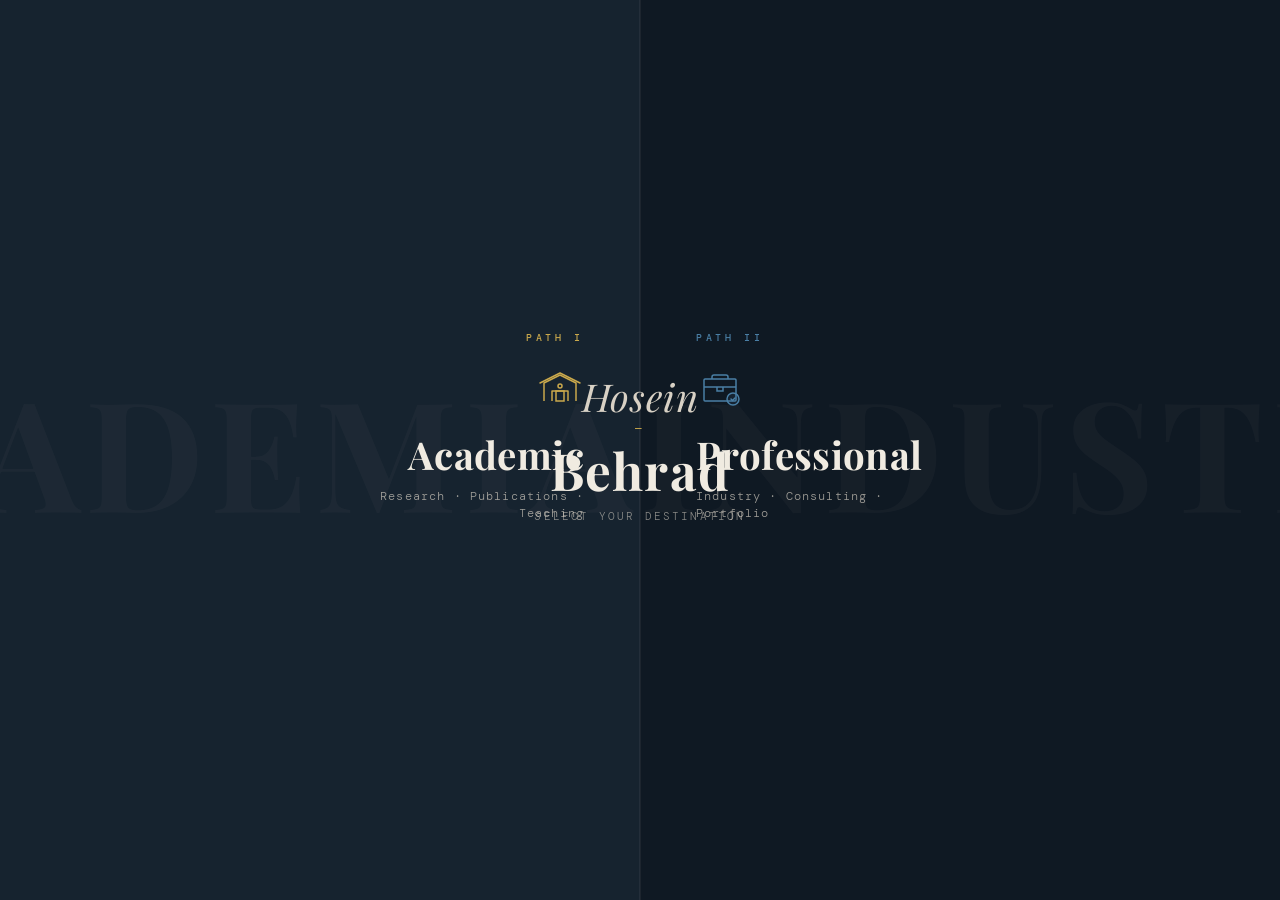
==== index.html @ 37736c60 "Update" ====
<!DOCTYPE html>
<html lang=en>
<style>
    @import "https://fonts.googleapis.com/css2?family=Playfair+Display:ital,wght@0,400;0,700;1,400&family=DM+Mono:wght@300;400;500&display=swap";

    *,
    :before,
    :after {
        box-sizing: border-box;
        border: 0 solid #e5e7eb
    }

    :before,
    :after {
        --tw-content: ""
    }

    html,
    :host {
        -webkit-text-size-adjust: 100%;
        tab-size: 4;
        font-feature-settings: normal;
        font-variation-settings: normal;
        -webkit-tap-highlight-color: transparent;
        font-family: ui-sans-serif, system-ui, sans-serif, Apple Color Emoji, Segoe UI Emoji, Segoe UI Symbol, Noto Color Emoji;
        line-height: 1.5
    }

    body {
        line-height: inherit;
        margin: 0
    }

    hr {
        height: 0;
        color: inherit;
        border-top-width: 1px
    }

    abbr:where([title]) {
        text-decoration: underline dotted
    }

    h1,
    h2,
    h3,
    h4,
    h5,
    h6 {
        font-size: inherit;
        font-weight: inherit
    }

    a {
        color: inherit;
        text-decoration: inherit
    }

    b,
    strong {
        font-weight: bolder
    }

    code,
    kbd,
    samp,
    pre {
        font-feature-settings: normal;
        font-variation-settings: normal;
        font-family: ui-monospace, SFMono-Regular, Menlo, Monaco, Consolas, Liberation Mono, Courier New, monospace;
        font-size: 1em
    }

    small {
        font-size: 80%
    }

    sub,
    sup {
        vertical-align: baseline;
        font-size: 75%;
        line-height: 0;
        position: relative
    }

    sub {
        bottom: -.25em
    }

    sup {
        top: -.5em
    }

    table {
        text-indent: 0;
        border-color: inherit;
        border-collapse: collapse
    }

    button,
    input,
    optgroup,
    select,
    textarea {
        font-feature-settings: inherit;
        font-variation-settings: inherit;
        font-family: inherit;
        font-size: 100%;
        font-weight: inherit;
        line-height: inherit;
        color: inherit;
        margin: 0;
        padding: 0
    }

    button,
    select {
        text-transform: none
    }

    button,
    [type=button],
    [type=reset],
    [type=submit] {
        -webkit-appearance: button;
        background-color: #0000;
        background-image: none
    }

    :-moz-focusring {
        outline: auto
    }

    :-moz-ui-invalid {
        box-shadow: none
    }

    progress {
        vertical-align: baseline
    }

    ::-webkit-inner-spin-button {
        height: auto
    }

    ::-webkit-outer-spin-button {
        height: auto
    }

    [type=search] {
        -webkit-appearance: textfield;
        outline-offset: -2px
    }

    ::-webkit-search-decoration {
        -webkit-appearance: none
    }

    ::-webkit-file-upload-button {
        -webkit-appearance: button;
        font: inherit
    }

    summary {
        display: list-item
    }

    blockquote,
    dl,
    dd,
    h1,
    h2,
    h3,
    h4,
    h5,
    h6,
    hr,
    figure,
    p,
    pre {
        margin: 0
    }

    fieldset {
        margin: 0;
        padding: 0
    }

    legend {
        padding: 0
    }

    ol,
    ul,
    menu {
        margin: 0;
        padding: 0;
        list-style: none
    }

    dialog {
        padding: 0
    }

    textarea {
        resize: vertical
    }

    input::-moz-placeholder {
        opacity: 1;
        color: #9ca3af
    }

    textarea::-moz-placeholder {
        opacity: 1;
        color: #9ca3af
    }

    input::placeholder,
    textarea::placeholder {
        opacity: 1;
        color: #9ca3af
    }

    button,
    [role=button] {
        cursor: pointer
    }

    :disabled {
        cursor: default
    }

    img,
    svg,
    video,
    canvas,
    audio,
    iframe,
    embed,
    object {
        vertical-align: middle;
        display: block
    }

    img,
    video {
        max-width: 100%;
        height: auto
    }

    [hidden] {
        display: none
    }

    :root {
        --background: 0 0% 100%;
        --foreground: 0 0% 3.9%;
        --card: 0 0% 100%;
        --card-foreground: 0 0% 3.9%;
        --popover: 0 0% 100%;
        --popover-foreground: 0 0% 3.9%;
        --primary: 0 0% 9%;
        --primary-foreground: 0 0% 98%;
        --secondary: 0 0% 96.1%;
        --secondary-foreground: 0 0% 9%;
        --muted: 0 0% 96.1%;
        --muted-foreground: 0 0% 45.1%;
        --accent: 0 0% 96.1%;
        --accent-foreground: 0 0% 9%;
        --destructive: 0 84.2% 60.2%;
        --destructive-foreground: 0 0% 98%;
        --border: 0 0% 89.8%;
        --input: 0 0% 89.8%;
        --ring: 0 0% 3.9%;
        --radius: .5rem
    }

    * {
        border-color: hsl(var(--border))
    }

    body {
        background-color: hsl(var(--background));
        color: hsl(var(--foreground))
    }

    *,
    :before,
    :after,
    ::backdrop {
        --tw-border-spacing-x: 0;
        --tw-border-spacing-y: 0;
        --tw-translate-x: 0;
        --tw-translate-y: 0;
        --tw-rotate: 0;
        --tw-skew-x: 0;
        --tw-skew-y: 0;
        --tw-scale-x: 1;
        --tw-scale-y: 1;
        --tw-pan-x: ;
        --tw-pan-y: ;
        --tw-pinch-zoom: ;
        --tw-scroll-snap-strictness: proximity;
        --tw-gradient-from-position: ;
        --tw-gradient-via-position: ;
        --tw-gradient-to-position: ;
        --tw-ordinal: ;
        --tw-slashed-zero: ;
        --tw-numeric-figure: ;
        --tw-numeric-spacing: ;
        --tw-numeric-fraction: ;
        --tw-ring-inset: ;
        --tw-ring-offset-width: 0px;
        --tw-ring-offset-color: #fff;
        --tw-ring-color: #3b82f680;
        --tw-ring-offset-shadow: 0 0 #0000;
        --tw-ring-shadow: 0 0 #0000;
        --tw-shadow: 0 0 #0000;
        --tw-shadow-colored: 0 0 #0000;
        --tw-blur: ;
        --tw-brightness: ;
        --tw-contrast: ;
        --tw-grayscale: ;
        --tw-hue-rotate: ;
        --tw-invert: ;
        --tw-saturate: ;
        --tw-sepia: ;
        --tw-drop-shadow: ;
        --tw-backdrop-blur: ;
        --tw-backdrop-brightness: ;
        --tw-backdrop-contrast: ;
        --tw-backdrop-grayscale: ;
        --tw-backdrop-hue-rotate: ;
        --tw-backdrop-invert: ;
        --tw-backdrop-opacity: ;
        --tw-backdrop-saturate: ;
        --tw-backdrop-sepia:
    }

    .container {
        width: 100%
    }

    @media (width>=640px) {
        .container {
            max-width: 640px
        }
    }

    @media (width>=768px) {
        .container {
            max-width: 768px
        }
    }

    @media (width>=1024px) {
        .container {
            max-width: 1024px
        }
    }

    @media (width>=1280px) {
        .container {
            max-width: 1280px
        }
    }

    @media (width>=1536px) {
        .container {
            max-width: 1536px
        }
    }

    .sr-only {
        clip: rect(0, 0, 0, 0);
        white-space: nowrap;
        border-width: 0;
        width: 1px;
        height: 1px;
        margin: -1px;
        padding: 0;
        position: absolute;
        overflow: hidden
    }

    .pointer-events-none {
        pointer-events: none
    }

    .pointer-events-auto {
        pointer-events: auto
    }

    .visible {
        visibility: visible
    }

    .invisible {
        visibility: hidden
    }

    .fixed {
        position: fixed
    }

    .absolute {
        position: absolute
    }

    .relative {
        position: relative
    }

    .inset-0 {
        inset: 0
    }

    .inset-x-0 {
        left: 0;
        right: 0
    }

    .inset-y-0 {
        top: 0;
        bottom: 0
    }

    .-bottom-12 {
        bottom: -3rem
    }

    .-left-12 {
        left: -3rem
    }

    .-right-12 {
        right: -3rem
    }

    .-top-12 {
        top: -3rem
    }

    .bottom-0 {
        bottom: 0
    }

    .left-0 {
        left: 0
    }

    .left-1\/2 {
        left: 50%
    }

    .left-2 {
        left: .5rem
    }

    .left-\[50\%\] {
        left: 50%
    }

    .right-0 {
        right: 0
    }

    .right-1 {
        right: .25rem
    }

    .right-2 {
        right: .5rem
    }

    .right-4 {
        right: 1rem
    }

    .top-0 {
        top: 0
    }

    .top-1 {
        top: .25rem
    }

    .top-1\/2 {
        top: 50%
    }

    .top-4 {
        top: 1rem
    }

    .top-\[1px\] {
        top: 1px
    }

    .top-\[50\%\] {
        top: 50%
    }

    .top-\[60\%\] {
        top: 60%
    }

    .top-full {
        top: 100%
    }

    .z-10 {
        z-index: 10
    }

    .z-50 {
        z-index: 50
    }

    .z-\[100\] {
        z-index: 100
    }

    .z-\[1\] {
        z-index: 1
    }

    .-mx-1 {
        margin-left: -.25rem;
        margin-right: -.25rem
    }

    .mx-auto {
        margin-left: auto;
        margin-right: auto
    }

    .my-1 {
        margin-top: .25rem;
        margin-bottom: .25rem
    }

    .-ml-4 {
        margin-left: -1rem
    }

    .-mt-4 {
        margin-top: -1rem
    }

    .mb-1 {
        margin-bottom: .25rem
    }

    .ml-1 {
        margin-left: .25rem
    }

    .ml-auto {
        margin-left: auto
    }

    .mr-2 {
        margin-right: .5rem
    }

    .mt-1 {
        margin-top: .25rem
    }

    .mt-1\.5 {
        margin-top: .375rem
    }

    .mt-2 {
        margin-top: .5rem
    }

    .mt-24 {
        margin-top: 6rem
    }

    .mt-4 {
        margin-top: 1rem
    }

    .mt-auto {
        margin-top: auto
    }

    .block {
        display: block
    }

    .flex {
        display: flex
    }

    .inline-flex {
        display: inline-flex
    }

    .table {
        display: table
    }

    .grid {
        display: grid
    }

    .hidden {
        display: none
    }

    .aspect-square {
        aspect-ratio: 1
    }

    .size-4 {
        width: 1rem;
        height: 1rem
    }

    .size-\[--cell-size\] {
        width: var(--cell-size);
        height: var(--cell-size)
    }

    .h-1 {
        height: .25rem
    }

    .h-1\.5 {
        height: .375rem
    }

    .h-10 {
        height: 2.5rem
    }

    .h-2 {
        height: .5rem
    }

    .h-2\.5 {
        height: .625rem
    }

    .h-3 {
        height: .75rem
    }

    .h-3\.5 {
        height: .875rem
    }

    .h-4 {
        height: 1rem
    }

    .h-5 {
        height: 1.25rem
    }

    .h-8 {
        height: 2rem
    }

    .h-9 {
        height: 2.25rem
    }

    .h-\[--cell-size\] {
        height: var(--cell-size)
    }

    .h-\[1px\] {
        height: 1px
    }

    .h-\[var\(--radix-navigation-menu-viewport-height\)\] {
        height: var(--radix-navigation-menu-viewport-height)
    }

    .h-\[var\(--radix-select-trigger-height\)\] {
        height: var(--radix-select-trigger-height)
    }

    .h-auto {
        height: auto
    }

    .h-full {
        height: 100%
    }

    .h-px {
        height: 1px
    }

    .max-h-\[--radix-context-menu-content-available-height\] {
        max-height: var(--radix-context-menu-content-available-height)
    }

    .max-h-\[--radix-select-content-available-height\] {
        max-height: var(--radix-select-content-available-height)
    }

    .max-h-\[300px\] {
        max-height: 300px
    }

    .max-h-\[var\(--radix-dropdown-menu-content-available-height\)\] {
        max-height: var(--radix-dropdown-menu-content-available-height)
    }

    .max-h-screen {
        max-height: 100vh
    }

    .min-h-\[60px\] {
        min-height: 60px
    }

    .w-10 {
        width: 2.5rem
    }

    .w-2 {
        width: .5rem
    }

    .w-2\.5 {
        width: .625rem
    }

    .w-3 {
        width: .75rem
    }

    .w-3\.5 {
        width: .875rem
    }

    .w-3\/4 {
        width: 75%
    }

    .w-4 {
        width: 1rem
    }

    .w-64 {
        width: 16rem
    }

    .w-72 {
        width: 18rem
    }

    .w-8 {
        width: 2rem
    }

    .w-9 {
        width: 2.25rem
    }

    .w-\[--cell-size\] {
        width: var(--cell-size)
    }

    .w-\[100px\] {
        width: 100px
    }

    .w-\[1px\] {
        width: 1px
    }

    .w-fit {
        width: fit-content
    }

    .w-full {
        width: 100%
    }

    .w-max {
        width: max-content
    }

    .w-px {
        width: 1px
    }

    .min-w-0 {
        min-width: 0
    }

    .min-w-10 {
        min-width: 2.5rem
    }

    .min-w-8 {
        min-width: 2rem
    }

    .min-w-9 {
        min-width: 2.25rem
    }

    .min-w-\[--cell-size\] {
        min-width: var(--cell-size)
    }

    .min-w-\[12rem\] {
        min-width: 12rem
    }

    .min-w-\[8rem\] {
        min-width: 8rem
    }

    .min-w-\[var\(--radix-select-trigger-width\)\] {
        min-width: var(--radix-select-trigger-width)
    }

    .max-w-lg {
        max-width: 32rem
    }

    .max-w-max {
        max-width: max-content
    }

    .flex-1 {
        flex: 1
    }

    .shrink-0 {
        flex-shrink: 0
    }

    .grow {
        flex-grow: 1
    }

    .grow-0 {
        flex-grow: 0
    }

    .basis-full {
        flex-basis: 100%
    }

    .caption-bottom {
        caption-side: bottom
    }

    .border-collapse {
        border-collapse: collapse
    }

    .origin-\[--radix-context-menu-content-transform-origin\] {
        transform-origin: var(--radix-context-menu-content-transform-origin)
    }

    .origin-\[--radix-dropdown-menu-content-transform-origin\] {
        transform-origin: var(--radix-dropdown-menu-content-transform-origin)
    }

    .origin-\[--radix-hover-card-content-transform-origin\] {
        transform-origin: var(--radix-hover-card-content-transform-origin)
    }

    .origin-\[--radix-menubar-content-transform-origin\] {
        transform-origin: var(--radix-menubar-content-transform-origin)
    }

    .origin-\[--radix-popover-content-transform-origin\] {
        transform-origin: var(--radix-popover-content-transform-origin)
    }

    .origin-\[--radix-select-content-transform-origin\] {
        transform-origin: var(--radix-select-content-transform-origin)
    }

    .origin-\[--radix-tooltip-content-transform-origin\] {
        transform-origin: var(--radix-tooltip-content-transform-origin)
    }

    .-translate-x-1\/2 {
        --tw-translate-x: -50%;
        transform: translate(var(--tw-translate-x), var(--tw-translate-y)) rotate(var(--tw-rotate)) skewX(var(--tw-skew-x)) skewY(var(--tw-skew-y)) scaleX(var(--tw-scale-x)) scaleY(var(--tw-scale-y))
    }

    .-translate-y-1\/2 {
        --tw-translate-y: -50%;
        transform: translate(var(--tw-translate-x), var(--tw-translate-y)) rotate(var(--tw-rotate)) skewX(var(--tw-skew-x)) skewY(var(--tw-skew-y)) scaleX(var(--tw-scale-x)) scaleY(var(--tw-scale-y))
    }

    .translate-x-\[-50\%\] {
        --tw-translate-x: -50%;
        transform: translate(var(--tw-translate-x), var(--tw-translate-y)) rotate(var(--tw-rotate)) skewX(var(--tw-skew-x)) skewY(var(--tw-skew-y)) scaleX(var(--tw-scale-x)) scaleY(var(--tw-scale-y))
    }

    .translate-y-\[-50\%\] {
        --tw-translate-y: -50%;
        transform: translate(var(--tw-translate-x), var(--tw-translate-y)) rotate(var(--tw-rotate)) skewX(var(--tw-skew-x)) skewY(var(--tw-skew-y)) scaleX(var(--tw-scale-x)) scaleY(var(--tw-scale-y))
    }

    .rotate-45 {
        --tw-rotate: 45deg;
        transform: translate(var(--tw-translate-x), var(--tw-translate-y)) rotate(var(--tw-rotate)) skewX(var(--tw-skew-x)) skewY(var(--tw-skew-y)) scaleX(var(--tw-scale-x)) scaleY(var(--tw-scale-y))
    }

    .rotate-90 {
        --tw-rotate: 90deg;
        transform: translate(var(--tw-translate-x), var(--tw-translate-y)) rotate(var(--tw-rotate)) skewX(var(--tw-skew-x)) skewY(var(--tw-skew-y)) scaleX(var(--tw-scale-x)) scaleY(var(--tw-scale-y))
    }

    .transform {
        transform: translate(var(--tw-translate-x), var(--tw-translate-y)) rotate(var(--tw-rotate)) skewX(var(--tw-skew-x)) skewY(var(--tw-skew-y)) scaleX(var(--tw-scale-x)) scaleY(var(--tw-scale-y))
    }

    @keyframes pulse {
        50% {
            opacity: .5
        }
    }

    .animate-pulse {
        animation: 2s cubic-bezier(.4, 0, .6, 1) infinite pulse
    }

    .cursor-default {
        cursor: default
    }

    .cursor-pointer {
        cursor: pointer
    }

    .touch-none {
        touch-action: none
    }

    .select-none {
        -webkit-user-select: none;
        user-select: none
    }

    .list-none {
        list-style-type: none
    }

    .flex-col {
        flex-direction: column
    }

    .flex-col-reverse {
        flex-direction: column-reverse
    }

    .flex-wrap {
        flex-wrap: wrap
    }

    .items-end {
        align-items: flex-end
    }

    .items-center {
        align-items: center
    }

    .justify-center {
        justify-content: center
    }

    .justify-between {
        justify-content: space-between
    }

    .gap-1 {
        gap: .25rem
    }

    .gap-1\.5 {
        gap: .375rem
    }

    .gap-2 {
        gap: .5rem
    }

    .gap-4 {
        gap: 1rem
    }

    .space-x-1>:not([hidden])~:not([hidden]) {
        --tw-space-x-reverse: 0;
        margin-right: calc(.25rem * var(--tw-space-x-reverse));
        margin-left: calc(.25rem * calc(1 - var(--tw-space-x-reverse)))
    }

    .space-x-2>:not([hidden])~:not([hidden]) {
        --tw-space-x-reverse: 0;
        margin-right: calc(.5rem * var(--tw-space-x-reverse));
        margin-left: calc(.5rem * calc(1 - var(--tw-space-x-reverse)))
    }

    .space-y-1>:not([hidden])~:not([hidden]) {
        --tw-space-y-reverse: 0;
        margin-top: calc(.25rem * calc(1 - var(--tw-space-y-reverse)));
        margin-bottom: calc(.25rem * var(--tw-space-y-reverse))
    }

    .space-y-1\.5>:not([hidden])~:not([hidden]) {
        --tw-space-y-reverse: 0;
        margin-top: calc(.375rem * calc(1 - var(--tw-space-y-reverse)));
        margin-bottom: calc(.375rem * var(--tw-space-y-reverse))
    }

    .space-y-2>:not([hidden])~:not([hidden]) {
        --tw-space-y-reverse: 0;
        margin-top: calc(.5rem * calc(1 - var(--tw-space-y-reverse)));
        margin-bottom: calc(.5rem * var(--tw-space-y-reverse))
    }

    .overflow-auto {
        overflow: auto
    }

    .overflow-hidden {
        overflow: hidden
    }

    .overflow-y-auto {
        overflow-y: auto
    }

    .overflow-x-hidden {
        overflow-x: hidden
    }

    .whitespace-nowrap {
        white-space: nowrap
    }

    .break-words {
        overflow-wrap: break-word
    }

    .rounded-\[inherit\] {
        border-radius: inherit
    }

    .rounded-full {
        border-radius: 9999px
    }

    .rounded-lg {
        border-radius: var(--radius)
    }

    .rounded-md {
        border-radius: calc(var(--radius) - 2px)
    }

    .rounded-none {
        border-radius: 0
    }

    .rounded-sm {
        border-radius: calc(var(--radius) - 4px)
    }

    .rounded-xl {
        border-radius: .75rem
    }

    .rounded-l-md {
        border-top-left-radius: calc(var(--radius) - 2px);
        border-bottom-left-radius: calc(var(--radius) - 2px)
    }

    .rounded-r-md {
        border-top-right-radius: calc(var(--radius) - 2px);
        border-bottom-right-radius: calc(var(--radius) - 2px)
    }

    .rounded-t-\[10px\] {
        border-top-left-radius: 10px;
        border-top-right-radius: 10px
    }

    .rounded-tl-sm {
        border-top-left-radius: calc(var(--radius) - 4px)
    }

    .border {
        border-width: 1px
    }

    .border-2 {
        border-width: 2px
    }

    .border-b {
        border-bottom-width: 1px
    }

    .border-l {
        border-left-width: 1px
    }

    .border-r {
        border-right-width: 1px
    }

    .border-t {
        border-top-width: 1px
    }

    .border-destructive {
        border-color: hsl(var(--destructive))
    }

    .border-destructive\/50 {
        border-color: hsl(var(--destructive) / .5)
    }

    .border-input {
        border-color: hsl(var(--input))
    }

    .border-primary {
        border-color: hsl(var(--primary))
    }

    .border-primary\/50 {
        border-color: hsl(var(--primary) / .5)
    }

    .border-transparent {
        border-color: #0000
    }

    .border-l-transparent {
        border-left-color: #0000
    }

    .border-t-transparent {
        border-top-color: #0000
    }

    .bg-accent {
        background-color: hsl(var(--accent))
    }

    .bg-background {
        background-color: hsl(var(--background))
    }

    .bg-black\/80 {
        background-color: #000c
    }

    .bg-border {
        background-color: hsl(var(--border))
    }

    .bg-card {
        background-color: hsl(var(--card))
    }

    .bg-destructive {
        background-color: hsl(var(--destructive))
    }

    .bg-muted {
        background-color: hsl(var(--muted))
    }

    .bg-muted\/50 {
        background-color: hsl(var(--muted) / .5)
    }

    .bg-popover {
        background-color: hsl(var(--popover))
    }

    .bg-primary {
        background-color: hsl(var(--primary))
    }

    .bg-primary\/10 {
        background-color: hsl(var(--primary) / .1)
    }

    .bg-primary\/20 {
        background-color: hsl(var(--primary) / .2)
    }

    .bg-secondary {
        background-color: hsl(var(--secondary))
    }

    .bg-transparent {
        background-color: #0000
    }

    .fill-current {
        fill: currentColor
    }

    .fill-primary {
        fill: hsl(var(--primary))
    }

    .p-0 {
        padding: 0
    }

    .p-1 {
        padding: .25rem
    }

    .p-2 {
        padding: .5rem
    }

    .p-3 {
        padding: .75rem
    }

    .p-4 {
        padding: 1rem
    }

    .p-6 {
        padding: 1.5rem
    }

    .p-\[1px\] {
        padding: 1px
    }

    .px-1 {
        padding-left: .25rem;
        padding-right: .25rem
    }

    .px-1\.5 {
        padding-left: .375rem;
        padding-right: .375rem
    }

    .px-2 {
        padding-left: .5rem;
        padding-right: .5rem
    }

    .px-2\.5 {
        padding-left: .625rem;
        padding-right: .625rem
    }

    .px-3 {
        padding-left: .75rem;
        padding-right: .75rem
    }

    .px-4 {
        padding-left: 1rem;
        padding-right: 1rem
    }

    .px-8 {
        padding-left: 2rem;
        padding-right: 2rem
    }

    .px-\[--cell-size\] {
        padding-left: var(--cell-size);
        padding-right: var(--cell-size)
    }

    .py-0 {
        padding-top: 0;
        padding-bottom: 0
    }

    .py-0\.5 {
        padding-top: .125rem;
        padding-bottom: .125rem
    }

    .py-1 {
        padding-top: .25rem;
        padding-bottom: .25rem
    }

    .py-1\.5 {
        padding-top: .375rem;
        padding-bottom: .375rem
    }

    .py-2 {
        padding-top: .5rem;
        padding-bottom: .5rem
    }

    .py-3 {
        padding-top: .75rem;
        padding-bottom: .75rem
    }

    .py-4 {
        padding-top: 1rem;
        padding-bottom: 1rem
    }

    .py-6 {
        padding-top: 1.5rem;
        padding-bottom: 1.5rem
    }

    .pb-4 {
        padding-bottom: 1rem
    }

    .pl-2 {
        padding-left: .5rem
    }

    .pl-4 {
        padding-left: 1rem
    }

    .pl-8 {
        padding-left: 2rem
    }

    .pr-1 {
        padding-right: .25rem
    }

    .pr-2 {
        padding-right: .5rem
    }

    .pr-6 {
        padding-right: 1.5rem
    }

    .pr-8 {
        padding-right: 2rem
    }

    .pt-0 {
        padding-top: 0
    }

    .pt-4 {
        padding-top: 1rem
    }

    .text-left {
        text-align: left
    }

    .text-center {
        text-align: center
    }

    .align-middle {
        vertical-align: middle
    }

    .text-\[0\.8rem\] {
        font-size: .8rem
    }

    .text-base {
        font-size: 1rem;
        line-height: 1.5rem
    }

    .text-lg {
        font-size: 1.125rem;
        line-height: 1.75rem
    }

    .text-sm {
        font-size: .875rem;
        line-height: 1.25rem
    }

    .text-xs {
        font-size: .75rem;
        line-height: 1rem
    }

    .font-medium {
        font-weight: 500
    }

    .font-normal {
        font-weight: 400
    }

    .font-semibold {
        font-weight: 600
    }

    .leading-none {
        line-height: 1
    }

    .tracking-tight {
        letter-spacing: -.025em
    }

    .tracking-widest {
        letter-spacing: .1em
    }

    .text-accent-foreground {
        color: hsl(var(--accent-foreground))
    }

    .text-card-foreground {
        color: hsl(var(--card-foreground))
    }

    .text-current {
        color: currentColor
    }

    .text-destructive {
        color: hsl(var(--destructive))
    }

    .text-destructive-foreground {
        color: hsl(var(--destructive-foreground))
    }

    .text-foreground {
        color: hsl(var(--foreground))
    }

    .text-foreground\/50 {
        color: hsl(var(--foreground) / .5)
    }

    .text-muted-foreground {
        color: hsl(var(--muted-foreground))
    }

    .text-popover-foreground {
        color: hsl(var(--popover-foreground))
    }

    .text-primary {
        color: hsl(var(--primary))
    }

    .text-primary-foreground {
        color: hsl(var(--primary-foreground))
    }

    .text-secondary-foreground {
        color: hsl(var(--secondary-foreground))
    }

    .underline-offset-4 {
        text-underline-offset: 4px
    }

    .opacity-0 {
        opacity: 0
    }

    .opacity-50 {
        opacity: .5
    }

    .opacity-60 {
        opacity: .6
    }

    .opacity-70 {
        opacity: .7
    }

    .opacity-90 {
        opacity: .9
    }

    .shadow {
        --tw-shadow: 0 1px 3px 0 #0000001a, 0 1px 2px -1px #0000001a;
        --tw-shadow-colored: 0 1px 3px 0 var(--tw-shadow-color), 0 1px 2px -1px var(--tw-shadow-color);
        box-shadow: var(--tw-ring-offset-shadow, 0 0 #0000), var(--tw-ring-shadow, 0 0 #0000), var(--tw-shadow)
    }

    .shadow-lg {
        --tw-shadow: 0 10px 15px -3px #0000001a, 0 4px 6px -4px #0000001a;
        --tw-shadow-colored: 0 10px 15px -3px var(--tw-shadow-color), 0 4px 6px -4px var(--tw-shadow-color);
        box-shadow: var(--tw-ring-offset-shadow, 0 0 #0000), var(--tw-ring-shadow, 0 0 #0000), var(--tw-shadow)
    }

    .shadow-md {
        --tw-shadow: 0 4px 6px -1px #0000001a, 0 2px 4px -2px #0000001a;
        --tw-shadow-colored: 0 4px 6px -1px var(--tw-shadow-color), 0 2px 4px -2px var(--tw-shadow-color);
        box-shadow: var(--tw-ring-offset-shadow, 0 0 #0000), var(--tw-ring-shadow, 0 0 #0000), var(--tw-shadow)
    }

    .shadow-sm {
        --tw-shadow: 0 1px 2px 0 #0000000d;
        --tw-shadow-colored: 0 1px 2px 0 var(--tw-shadow-color);
        box-shadow: var(--tw-ring-offset-shadow, 0 0 #0000), var(--tw-ring-shadow, 0 0 #0000), var(--tw-shadow)
    }

    .outline-none {
        outline-offset: 2px;
        outline: 2px solid #0000
    }

    .outline {
        outline-style: solid
    }

    .ring-0 {
        --tw-ring-offset-shadow: var(--tw-ring-inset) 0 0 0 var(--tw-ring-offset-width) var(--tw-ring-offset-color);
        --tw-ring-shadow: var(--tw-ring-inset) 0 0 0 calc(0px + var(--tw-ring-offset-width)) var(--tw-ring-color);
        box-shadow: var(--tw-ring-offset-shadow), var(--tw-ring-shadow), var(--tw-shadow, 0 0 #0000)
    }

    .ring-offset-background {
        --tw-ring-offset-color: hsl(var(--background))
    }

    .filter {
        filter: var(--tw-blur) var(--tw-brightness) var(--tw-contrast) var(--tw-grayscale) var(--tw-hue-rotate) var(--tw-invert) var(--tw-saturate) var(--tw-sepia) var(--tw-drop-shadow)
    }

    .transition {
        transition-property: color, background-color, border-color, text-decoration-color, fill, stroke, opacity, box-shadow, transform, filter, backdrop-filter;
        transition-duration: .15s;
        transition-timing-function: cubic-bezier(.4, 0, .2, 1)
    }

    .transition-all {
        transition-property: all;
        transition-duration: .15s;
        transition-timing-function: cubic-bezier(.4, 0, .2, 1)
    }

    .transition-colors {
        transition-property: color, background-color, border-color, text-decoration-color, fill, stroke;
        transition-duration: .15s;
        transition-timing-function: cubic-bezier(.4, 0, .2, 1)
    }

    .transition-opacity {
        transition-property: opacity;
        transition-duration: .15s;
        transition-timing-function: cubic-bezier(.4, 0, .2, 1)
    }

    .transition-transform {
        transition-property: transform;
        transition-duration: .15s;
        transition-timing-function: cubic-bezier(.4, 0, .2, 1)
    }

    .duration-200 {
        transition-duration: .2s
    }

    .duration-300 {
        transition-duration: .3s
    }

    .ease-in-out {
        transition-timing-function: cubic-bezier(.4, 0, .2, 1)
    }

    @keyframes enter {
        0% {
            opacity: var(--tw-enter-opacity, 1);
            transform: translate3d(var(--tw-enter-translate-x, 0), var(--tw-enter-translate-y, 0), 0) scale3d(var(--tw-enter-scale, 1), var(--tw-enter-scale, 1), var(--tw-enter-scale, 1)) rotate(var(--tw-enter-rotate, 0))
        }
    }

    @keyframes exit {
        to {
            opacity: var(--tw-exit-opacity, 1);
            transform: translate3d(var(--tw-exit-translate-x, 0), var(--tw-exit-translate-y, 0), 0) scale3d(var(--tw-exit-scale, 1), var(--tw-exit-scale, 1), var(--tw-exit-scale, 1)) rotate(var(--tw-exit-rotate, 0))
        }
    }

    .animate-in {
        --tw-enter-opacity: initial;
        --tw-enter-scale: initial;
        --tw-enter-rotate: initial;
        --tw-enter-translate-x: initial;
        --tw-enter-translate-y: initial;
        animation-name: enter;
        animation-duration: .15s
    }

    .fade-in-0 {
        --tw-enter-opacity: 0
    }

    .zoom-in-95 {
        --tw-enter-scale: .95
    }

    .duration-200 {
        animation-duration: .2s
    }

    .duration-300 {
        animation-duration: .3s
    }

    .ease-in-out {
        animation-timing-function: cubic-bezier(.4, 0, .2, 1)
    }

    .\[--cell-size\:2rem\] {
        --cell-size: 2rem
    }

    .file\:border-0::file-selector-button {
        border-width: 0
    }

    .file\:bg-transparent::file-selector-button {
        background-color: #0000
    }

    .file\:text-sm::file-selector-button {
        font-size: .875rem;
        line-height: 1.25rem
    }

    .file\:font-medium::file-selector-button {
        font-weight: 500
    }

    .file\:text-foreground::file-selector-button {
        color: hsl(var(--foreground))
    }

    .placeholder\:text-muted-foreground::placeholder {
        color: hsl(var(--muted-foreground))
    }

    .after\:absolute:after {
        content: var(--tw-content);
        position: absolute
    }

    .after\:inset-y-0:after {
        content: var(--tw-content);
        top: 0;
        bottom: 0
    }

    .after\:left-1\/2:after {
        content: var(--tw-content);
        left: 50%
    }

    .after\:w-1:after {
        content: var(--tw-content);
        width: .25rem
    }

    .after\:-translate-x-1\/2:after {
        content: var(--tw-content);
        --tw-translate-x: -50%;
        transform: translate(var(--tw-translate-x), var(--tw-translate-y)) rotate(var(--tw-rotate)) skewX(var(--tw-skew-x)) skewY(var(--tw-skew-y)) scaleX(var(--tw-scale-x)) scaleY(var(--tw-scale-y))
    }

    .hover\:bg-accent:hover {
        background-color: hsl(var(--accent))
    }

    .hover\:bg-destructive\/80:hover {
        background-color: hsl(var(--destructive) / .8)
    }

    .hover\:bg-destructive\/90:hover {
        background-color: hsl(var(--destructive) / .9)
    }

    .hover\:bg-muted:hover {
        background-color: hsl(var(--muted))
    }

    .hover\:bg-muted\/50:hover {
        background-color: hsl(var(--muted) / .5)
    }

    .hover\:bg-primary\/80:hover {
        background-color: hsl(var(--primary) / .8)
    }

    .hover\:bg-primary\/90:hover {
        background-color: hsl(var(--primary) / .9)
    }

    .hover\:bg-secondary:hover {
        background-color: hsl(var(--secondary))
    }

    .hover\:bg-secondary\/80:hover {
        background-color: hsl(var(--secondary) / .8)
    }

    .hover\:text-accent-foreground:hover {
        color: hsl(var(--accent-foreground))
    }

    .hover\:text-foreground:hover {
        color: hsl(var(--foreground))
    }

    .hover\:text-muted-foreground:hover {
        color: hsl(var(--muted-foreground))
    }

    .hover\:underline:hover {
        text-decoration-line: underline
    }

    .hover\:opacity-100:hover {
        opacity: 1
    }

    .focus\:bg-accent:focus {
        background-color: hsl(var(--accent))
    }

    .focus\:text-accent-foreground:focus {
        color: hsl(var(--accent-foreground))
    }

    .focus\:opacity-100:focus {
        opacity: 1
    }

    .focus\:outline-none:focus {
        outline-offset: 2px;
        outline: 2px solid #0000
    }

    .focus\:ring-1:focus {
        --tw-ring-offset-shadow: var(--tw-ring-inset) 0 0 0 var(--tw-ring-offset-width) var(--tw-ring-offset-color);
        --tw-ring-shadow: var(--tw-ring-inset) 0 0 0 calc(1px + var(--tw-ring-offset-width)) var(--tw-ring-color);
        box-shadow: var(--tw-ring-offset-shadow), var(--tw-ring-shadow), var(--tw-shadow, 0 0 #0000)
    }

    .focus\:ring-2:focus {
        --tw-ring-offset-shadow: var(--tw-ring-inset) 0 0 0 var(--tw-ring-offset-width) var(--tw-ring-offset-color);
        --tw-ring-shadow: var(--tw-ring-inset) 0 0 0 calc(2px + var(--tw-ring-offset-width)) var(--tw-ring-color);
        box-shadow: var(--tw-ring-offset-shadow), var(--tw-ring-shadow), var(--tw-shadow, 0 0 #0000)
    }

    .focus\:ring-ring:focus {
        --tw-ring-color: hsl(var(--ring))
    }

    .focus\:ring-offset-2:focus {
        --tw-ring-offset-width: 2px
    }

    .focus-visible\:outline-none:focus-visible {
        outline-offset: 2px;
        outline: 2px solid #0000
    }

    .focus-visible\:ring-1:focus-visible {
        --tw-ring-offset-shadow: var(--tw-ring-inset) 0 0 0 var(--tw-ring-offset-width) var(--tw-ring-offset-color);
        --tw-ring-shadow: var(--tw-ring-inset) 0 0 0 calc(1px + var(--tw-ring-offset-width)) var(--tw-ring-color);
        box-shadow: var(--tw-ring-offset-shadow), var(--tw-ring-shadow), var(--tw-shadow, 0 0 #0000)
    }

    .focus-visible\:ring-2:focus-visible {
        --tw-ring-offset-shadow: var(--tw-ring-inset) 0 0 0 var(--tw-ring-offset-width) var(--tw-ring-offset-color);
        --tw-ring-shadow: var(--tw-ring-inset) 0 0 0 calc(2px + var(--tw-ring-offset-width)) var(--tw-ring-color);
        box-shadow: var(--tw-ring-offset-shadow), var(--tw-ring-shadow), var(--tw-shadow, 0 0 #0000)
    }

    .focus-visible\:ring-ring:focus-visible {
        --tw-ring-color: hsl(var(--ring))
    }

    .focus-visible\:ring-offset-1:focus-visible {
        --tw-ring-offset-width: 1px
    }

    .focus-visible\:ring-offset-2:focus-visible {
        --tw-ring-offset-width: 2px
    }

    .focus-visible\:ring-offset-background:focus-visible {
        --tw-ring-offset-color: hsl(var(--background))
    }

    .disabled\:pointer-events-none:disabled {
        pointer-events: none
    }

    .disabled\:cursor-not-allowed:disabled {
        cursor: not-allowed
    }

    .disabled\:opacity-50:disabled {
        opacity: .5
    }

    .group:hover .group-hover\:opacity-100 {
        opacity: 1
    }

    .group.destructive .group-\[\.destructive\]\:border-muted\/40 {
        border-color: hsl(var(--muted) / .4)
    }

    .group.toaster .group-\[\.toaster\]\:border-border {
        border-color: hsl(var(--border))
    }

    .group.toast .group-\[\.toast\]\:bg-muted {
        background-color: hsl(var(--muted))
    }

    .group.toast .group-\[\.toast\]\:bg-primary {
        background-color: hsl(var(--primary))
    }

    .group.toaster .group-\[\.toaster\]\:bg-background {
        background-color: hsl(var(--background))
    }

    .group.destructive .group-\[\.destructive\]\:text-red-300 {
        --tw-text-opacity: 1;
        color: rgb(252 165 165/var(--tw-text-opacity))
    }

    .group.toast .group-\[\.toast\]\:text-muted-foreground {
        color: hsl(var(--muted-foreground))
    }

    .group.toast .group-\[\.toast\]\:text-primary-foreground {
        color: hsl(var(--primary-foreground))
    }

    .group.toaster .group-\[\.toaster\]\:text-foreground {
        color: hsl(var(--foreground))
    }

    .group.toaster .group-\[\.toaster\]\:shadow-lg {
        --tw-shadow: 0 10px 15px -3px #0000001a, 0 4px 6px -4px #0000001a;
        --tw-shadow-colored: 0 10px 15px -3px var(--tw-shadow-color), 0 4px 6px -4px var(--tw-shadow-color);
        box-shadow: var(--tw-ring-offset-shadow, 0 0 #0000), var(--tw-ring-shadow, 0 0 #0000), var(--tw-shadow)
    }

    .group.destructive .group-\[\.destructive\]\:hover\:border-destructive\/30:hover {
        border-color: hsl(var(--destructive) / .3)
    }

    .group.destructive .group-\[\.destructive\]\:hover\:bg-destructive:hover {
        background-color: hsl(var(--destructive))
    }

    .group.destructive .group-\[\.destructive\]\:hover\:text-destructive-foreground:hover {
        color: hsl(var(--destructive-foreground))
    }

    .group.destructive .group-\[\.destructive\]\:hover\:text-red-50:hover {
        --tw-text-opacity: 1;
        color: rgb(254 242 242/var(--tw-text-opacity))
    }

    .group.destructive .group-\[\.destructive\]\:focus\:ring-destructive:focus {
        --tw-ring-color: hsl(var(--destructive))
    }

    .group.destructive .group-\[\.destructive\]\:focus\:ring-red-400:focus {
        --tw-ring-opacity: 1;
        --tw-ring-color: rgb(248 113 113/var(--tw-ring-opacity))
    }

    .group.destructive .group-\[\.destructive\]\:focus\:ring-offset-red-600:focus {
        --tw-ring-offset-color: #dc2626
    }

    .peer:disabled~.peer-disabled\:cursor-not-allowed {
        cursor: not-allowed
    }

    .peer:disabled~.peer-disabled\:opacity-70 {
        opacity: .7
    }

    .aria-disabled\:opacity-50[aria-disabled=true] {
        opacity: .5
    }

    .aria-selected\:text-muted-foreground[aria-selected=true] {
        color: hsl(var(--muted-foreground))
    }

    .data-\[disabled\=true\]\:pointer-events-none[data-disabled=true],
    .data-\[disabled\]\:pointer-events-none[data-disabled] {
        pointer-events: none
    }

    .data-\[panel-group-direction\=vertical\]\:h-px[data-panel-group-direction=vertical] {
        height: 1px
    }

    .data-\[panel-group-direction\=vertical\]\:w-full[data-panel-group-direction=vertical] {
        width: 100%
    }

    .data-\[side\=bottom\]\:translate-y-1[data-side=bottom] {
        --tw-translate-y: .25rem;
        transform: translate(var(--tw-translate-x), var(--tw-translate-y)) rotate(var(--tw-rotate)) skewX(var(--tw-skew-x)) skewY(var(--tw-skew-y)) scaleX(var(--tw-scale-x)) scaleY(var(--tw-scale-y))
    }

    .data-\[side\=left\]\:-translate-x-1[data-side=left] {
        --tw-translate-x: -.25rem;
        transform: translate(var(--tw-translate-x), var(--tw-translate-y)) rotate(var(--tw-rotate)) skewX(var(--tw-skew-x)) skewY(var(--tw-skew-y)) scaleX(var(--tw-scale-x)) scaleY(var(--tw-scale-y))
    }

    .data-\[side\=right\]\:translate-x-1[data-side=right] {
        --tw-translate-x: .25rem;
        transform: translate(var(--tw-translate-x), var(--tw-translate-y)) rotate(var(--tw-rotate)) skewX(var(--tw-skew-x)) skewY(var(--tw-skew-y)) scaleX(var(--tw-scale-x)) scaleY(var(--tw-scale-y))
    }

    .data-\[side\=top\]\:-translate-y-1[data-side=top] {
        --tw-translate-y: -.25rem;
        transform: translate(var(--tw-translate-x), var(--tw-translate-y)) rotate(var(--tw-rotate)) skewX(var(--tw-skew-x)) skewY(var(--tw-skew-y)) scaleX(var(--tw-scale-x)) scaleY(var(--tw-scale-y))
    }

    .data-\[state\=checked\]\:translate-x-4[data-state=checked] {
        --tw-translate-x: 1rem;
        transform: translate(var(--tw-translate-x), var(--tw-translate-y)) rotate(var(--tw-rotate)) skewX(var(--tw-skew-x)) skewY(var(--tw-skew-y)) scaleX(var(--tw-scale-x)) scaleY(var(--tw-scale-y))
    }

    .data-\[state\=unchecked\]\:translate-x-0[data-state=unchecked],
    .data-\[swipe\=cancel\]\:translate-x-0[data-swipe=cancel] {
        --tw-translate-x: 0px;
        transform: translate(var(--tw-translate-x), var(--tw-translate-y)) rotate(var(--tw-rotate)) skewX(var(--tw-skew-x)) skewY(var(--tw-skew-y)) scaleX(var(--tw-scale-x)) scaleY(var(--tw-scale-y))
    }

    .data-\[swipe\=end\]\:translate-x-\[var\(--radix-toast-swipe-end-x\)\][data-swipe=end] {
        --tw-translate-x: var(--radix-toast-swipe-end-x);
        transform: translate(var(--tw-translate-x), var(--tw-translate-y)) rotate(var(--tw-rotate)) skewX(var(--tw-skew-x)) skewY(var(--tw-skew-y)) scaleX(var(--tw-scale-x)) scaleY(var(--tw-scale-y))
    }

    .data-\[swipe\=move\]\:translate-x-\[var\(--radix-toast-swipe-move-x\)\][data-swipe=move] {
        --tw-translate-x: var(--radix-toast-swipe-move-x);
        transform: translate(var(--tw-translate-x), var(--tw-translate-y)) rotate(var(--tw-rotate)) skewX(var(--tw-skew-x)) skewY(var(--tw-skew-y)) scaleX(var(--tw-scale-x)) scaleY(var(--tw-scale-y))
    }

    @keyframes accordion-up {
        0% {
            height: var(--radix-accordion-content-height)
        }

        to {
            height: 0
        }
    }

    .data-\[state\=closed\]\:animate-accordion-up[data-state=closed] {
        animation: .2s ease-out accordion-up
    }

    @keyframes accordion-down {
        0% {
            height: 0
        }

        to {
            height: var(--radix-accordion-content-height)
        }
    }

    .data-\[state\=open\]\:animate-accordion-down[data-state=open] {
        animation: .2s ease-out accordion-down
    }

    .data-\[panel-group-direction\=vertical\]\:flex-col[data-panel-group-direction=vertical] {
        flex-direction: column
    }

    .data-\[range-end\=true\]\:rounded-md[data-range-end=true] {
        border-radius: calc(var(--radius) - 2px)
    }

    .data-\[range-middle\=true\]\:rounded-none[data-range-middle=true] {
        border-radius: 0
    }

    .data-\[range-start\=true\]\:rounded-md[data-range-start=true] {
        border-radius: calc(var(--radius) - 2px)
    }

    .data-\[selected\=true\]\:rounded-none[data-selected=true] {
        border-radius: 0
    }

    .data-\[range-end\=true\]\:bg-primary[data-range-end=true] {
        background-color: hsl(var(--primary))
    }

    .data-\[range-middle\=true\]\:bg-accent[data-range-middle=true] {
        background-color: hsl(var(--accent))
    }

    .data-\[range-start\=true\]\:bg-primary[data-range-start=true],
    .data-\[selected-single\=true\]\:bg-primary[data-selected-single=true] {
        background-color: hsl(var(--primary))
    }

    .data-\[selected\=true\]\:bg-accent[data-selected=true] {
        background-color: hsl(var(--accent))
    }

    .data-\[state\=active\]\:bg-background[data-state=active] {
        background-color: hsl(var(--background))
    }

    .data-\[state\=checked\]\:bg-primary[data-state=checked] {
        background-color: hsl(var(--primary))
    }

    .data-\[state\=on\]\:bg-accent[data-state=on],
    .data-\[state\=open\]\:bg-accent[data-state=open] {
        background-color: hsl(var(--accent))
    }

    .data-\[state\=open\]\:bg-accent\/50[data-state=open] {
        background-color: hsl(var(--accent) / .5)
    }

    .data-\[state\=open\]\:bg-secondary[data-state=open] {
        background-color: hsl(var(--secondary))
    }

    .data-\[state\=selected\]\:bg-muted[data-state=selected] {
        background-color: hsl(var(--muted))
    }

    .data-\[state\=unchecked\]\:bg-input[data-state=unchecked] {
        background-color: hsl(var(--input))
    }

    .data-\[placeholder\]\:text-muted-foreground[data-placeholder] {
        color: hsl(var(--muted-foreground))
    }

    .data-\[range-end\=true\]\:text-primary-foreground[data-range-end=true] {
        color: hsl(var(--primary-foreground))
    }

    .data-\[range-middle\=true\]\:text-accent-foreground[data-range-middle=true] {
        color: hsl(var(--accent-foreground))
    }

    .data-\[range-start\=true\]\:text-primary-foreground[data-range-start=true],
    .data-\[selected-single\=true\]\:text-primary-foreground[data-selected-single=true] {
        color: hsl(var(--primary-foreground))
    }

    .data-\[selected\=true\]\:text-accent-foreground[data-selected=true] {
        color: hsl(var(--accent-foreground))
    }

    .data-\[state\=active\]\:text-foreground[data-state=active] {
        color: hsl(var(--foreground))
    }

    .data-\[state\=checked\]\:text-primary-foreground[data-state=checked] {
        color: hsl(var(--primary-foreground))
    }

    .data-\[state\=on\]\:text-accent-foreground[data-state=on],
    .data-\[state\=open\]\:text-accent-foreground[data-state=open] {
        color: hsl(var(--accent-foreground))
    }

    .data-\[state\=open\]\:text-muted-foreground[data-state=open] {
        color: hsl(var(--muted-foreground))
    }

    .data-\[disabled\=true\]\:opacity-50[data-disabled=true],
    .data-\[disabled\]\:opacity-50[data-disabled] {
        opacity: .5
    }

    .data-\[state\=active\]\:shadow[data-state=active] {
        --tw-shadow: 0 1px 3px 0 #0000001a, 0 1px 2px -1px #0000001a;
        --tw-shadow-colored: 0 1px 3px 0 var(--tw-shadow-color), 0 1px 2px -1px var(--tw-shadow-color);
        box-shadow: var(--tw-ring-offset-shadow, 0 0 #0000), var(--tw-ring-shadow, 0 0 #0000), var(--tw-shadow)
    }

    .data-\[swipe\=move\]\:transition-none[data-swipe=move] {
        transition-property: none
    }

    .data-\[state\=closed\]\:duration-300[data-state=closed] {
        transition-duration: .3s
    }

    .data-\[state\=open\]\:duration-500[data-state=open] {
        transition-duration: .5s
    }

    .data-\[motion\^\=from-\]\:animate-in[data-motion^=from-],
    .data-\[state\=open\]\:animate-in[data-state=open],
    .data-\[state\=visible\]\:animate-in[data-state=visible] {
        --tw-enter-opacity: initial;
        --tw-enter-scale: initial;
        --tw-enter-rotate: initial;
        --tw-enter-translate-x: initial;
        --tw-enter-translate-y: initial;
        animation-name: enter;
        animation-duration: .15s
    }

    .data-\[motion\^\=to-\]\:animate-out[data-motion^=to-],
    .data-\[state\=closed\]\:animate-out[data-state=closed],
    .data-\[state\=hidden\]\:animate-out[data-state=hidden],
    .data-\[swipe\=end\]\:animate-out[data-swipe=end] {
        --tw-exit-opacity: initial;
        --tw-exit-scale: initial;
        --tw-exit-rotate: initial;
        --tw-exit-translate-x: initial;
        --tw-exit-translate-y: initial;
        animation-name: exit;
        animation-duration: .15s
    }

    .data-\[motion\^\=from-\]\:fade-in[data-motion^=from-] {
        --tw-enter-opacity: 0
    }

    .data-\[motion\^\=to-\]\:fade-out[data-motion^=to-],
    .data-\[state\=closed\]\:fade-out-0[data-state=closed] {
        --tw-exit-opacity: 0
    }

    .data-\[state\=closed\]\:fade-out-80[data-state=closed] {
        --tw-exit-opacity: .8
    }

    .data-\[state\=hidden\]\:fade-out[data-state=hidden] {
        --tw-exit-opacity: 0
    }

    .data-\[state\=open\]\:fade-in-0[data-state=open],
    .data-\[state\=visible\]\:fade-in[data-state=visible] {
        --tw-enter-opacity: 0
    }

    .data-\[state\=closed\]\:zoom-out-95[data-state=closed] {
        --tw-exit-scale: .95
    }

    .data-\[state\=open\]\:zoom-in-90[data-state=open] {
        --tw-enter-scale: .9
    }

    .data-\[state\=open\]\:zoom-in-95[data-state=open] {
        --tw-enter-scale: .95
    }

    .data-\[motion\=from-end\]\:slide-in-from-right-52[data-motion=from-end] {
        --tw-enter-translate-x: 13rem
    }

    .data-\[motion\=from-start\]\:slide-in-from-left-52[data-motion=from-start] {
        --tw-enter-translate-x: -13rem
    }

    .data-\[motion\=to-end\]\:slide-out-to-right-52[data-motion=to-end] {
        --tw-exit-translate-x: 13rem
    }

    .data-\[motion\=to-start\]\:slide-out-to-left-52[data-motion=to-start] {
        --tw-exit-translate-x: -13rem
    }

    .data-\[side\=bottom\]\:slide-in-from-top-2[data-side=bottom] {
        --tw-enter-translate-y: -.5rem
    }

    .data-\[side\=left\]\:slide-in-from-right-2[data-side=left] {
        --tw-enter-translate-x: .5rem
    }

    .data-\[side\=right\]\:slide-in-from-left-2[data-side=right] {
        --tw-enter-translate-x: -.5rem
    }

    .data-\[side\=top\]\:slide-in-from-bottom-2[data-side=top] {
        --tw-enter-translate-y: .5rem
    }

    .data-\[state\=closed\]\:slide-out-to-bottom[data-state=closed] {
        --tw-exit-translate-y: 100%
    }

    .data-\[state\=closed\]\:slide-out-to-left[data-state=closed] {
        --tw-exit-translate-x: -100%
    }

    .data-\[state\=closed\]\:slide-out-to-left-1\/2[data-state=closed] {
        --tw-exit-translate-x: -50%
    }

    .data-\[state\=closed\]\:slide-out-to-right[data-state=closed],
    .data-\[state\=closed\]\:slide-out-to-right-full[data-state=closed] {
        --tw-exit-translate-x: 100%
    }

    .data-\[state\=closed\]\:slide-out-to-top[data-state=closed] {
        --tw-exit-translate-y: -100%
    }

    .data-\[state\=closed\]\:slide-out-to-top-\[48\%\][data-state=closed] {
        --tw-exit-translate-y: -48%
    }

    .data-\[state\=open\]\:slide-in-from-bottom[data-state=open] {
        --tw-enter-translate-y: 100%
    }

    .data-\[state\=open\]\:slide-in-from-left[data-state=open] {
        --tw-enter-translate-x: -100%
    }

    .data-\[state\=open\]\:slide-in-from-left-1\/2[data-state=open] {
        --tw-enter-translate-x: -50%
    }

    .data-\[state\=open\]\:slide-in-from-right[data-state=open] {
        --tw-enter-translate-x: 100%
    }

    .data-\[state\=open\]\:slide-in-from-top[data-state=open] {
        --tw-enter-translate-y: -100%
    }

    .data-\[state\=open\]\:slide-in-from-top-\[48\%\][data-state=open] {
        --tw-enter-translate-y: -48%
    }

    .data-\[state\=open\]\:slide-in-from-top-full[data-state=open] {
        --tw-enter-translate-y: -100%
    }

    .data-\[state\=closed\]\:duration-300[data-state=closed] {
        animation-duration: .3s
    }

    .data-\[state\=open\]\:duration-500[data-state=open] {
        animation-duration: .5s
    }

    .data-\[panel-group-direction\=vertical\]\:after\:left-0[data-panel-group-direction=vertical]:after {
        content: var(--tw-content);
        left: 0
    }

    .data-\[panel-group-direction\=vertical\]\:after\:h-1[data-panel-group-direction=vertical]:after {
        content: var(--tw-content);
        height: .25rem
    }

    .data-\[panel-group-direction\=vertical\]\:after\:w-full[data-panel-group-direction=vertical]:after {
        content: var(--tw-content);
        width: 100%
    }

    .data-\[panel-group-direction\=vertical\]\:after\:-translate-y-1\/2[data-panel-group-direction=vertical]:after {
        content: var(--tw-content);
        --tw-translate-y: -50%;
        transform: translate(var(--tw-translate-x), var(--tw-translate-y)) rotate(var(--tw-rotate)) skewX(var(--tw-skew-x)) skewY(var(--tw-skew-y)) scaleX(var(--tw-scale-x)) scaleY(var(--tw-scale-y))
    }

    .data-\[panel-group-direction\=vertical\]\:after\:translate-x-0[data-panel-group-direction=vertical]:after {
        content: var(--tw-content);
        --tw-translate-x: 0px;
        transform: translate(var(--tw-translate-x), var(--tw-translate-y)) rotate(var(--tw-rotate)) skewX(var(--tw-skew-x)) skewY(var(--tw-skew-y)) scaleX(var(--tw-scale-x)) scaleY(var(--tw-scale-y))
    }

    .data-\[state\=open\]\:hover\:bg-accent:hover[data-state=open],
    .data-\[state\=open\]\:focus\:bg-accent:focus[data-state=open] {
        background-color: hsl(var(--accent))
    }

    .group\/day[data-focused=true] .group-data-\[focused\=true\]\/day\:relative {
        position: relative
    }

    .group\/day[data-focused=true] .group-data-\[focused\=true\]\/day\:z-10 {
        z-index: 10
    }

    .group[data-state=open] .group-data-\[state\=open\]\:rotate-180 {
        --tw-rotate: 180deg;
        transform: translate(var(--tw-translate-x), var(--tw-translate-y)) rotate(var(--tw-rotate)) skewX(var(--tw-skew-x)) skewY(var(--tw-skew-y)) scaleX(var(--tw-scale-x)) scaleY(var(--tw-scale-y))
    }

    .group\/day[data-focused=true] .group-data-\[focused\=true\]\/day\:border-ring {
        border-color: hsl(var(--ring))
    }

    .group\/day[data-focused=true] .group-data-\[focused\=true\]\/day\:ring-\[3px\] {
        --tw-ring-offset-shadow: var(--tw-ring-inset) 0 0 0 var(--tw-ring-offset-width) var(--tw-ring-offset-color);
        --tw-ring-shadow: var(--tw-ring-inset) 0 0 0 calc(3px + var(--tw-ring-offset-width)) var(--tw-ring-color);
        box-shadow: var(--tw-ring-offset-shadow), var(--tw-ring-shadow), var(--tw-shadow, 0 0 #0000)
    }

    .group\/day[data-focused=true] .group-data-\[focused\=true\]\/day\:ring-ring\/50 {
        --tw-ring-color: hsl(var(--ring) / .5)
    }

    :is(.dark .dark\:border-destructive) {
        border-color: hsl(var(--destructive))
    }

    @media (width>=640px) {
        .sm\:bottom-0 {
            bottom: 0
        }

        .sm\:right-0 {
            right: 0
        }

        .sm\:top-auto {
            top: auto
        }

        .sm\:max-w-sm {
            max-width: 24rem
        }

        .sm\:flex-row {
            flex-direction: row
        }

        .sm\:flex-col {
            flex-direction: column
        }

        .sm\:justify-end {
            justify-content: flex-end
        }

        .sm\:gap-2 {
            gap: .5rem
        }

        .sm\:gap-2\.5 {
            gap: .625rem
        }

        .sm\:space-x-2>:not([hidden])~:not([hidden]) {
            --tw-space-x-reverse: 0;
            margin-right: calc(.5rem * var(--tw-space-x-reverse));
            margin-left: calc(.5rem * calc(1 - var(--tw-space-x-reverse)))
        }

        .sm\:rounded-lg {
            border-radius: var(--radius)
        }

        .sm\:text-left {
            text-align: left
        }

        .data-\[state\=open\]\:sm\:slide-in-from-bottom-full[data-state=open] {
            --tw-enter-translate-y: 100%
        }
    }

    @media (width>=768px) {
        .md\:absolute {
            position: absolute
        }

        .md\:w-\[var\(--radix-navigation-menu-viewport-width\)\] {
            width: var(--radix-navigation-menu-viewport-width)
        }

        .md\:w-auto {
            width: auto
        }

        .md\:max-w-\[420px\] {
            max-width: 420px
        }

        .md\:flex-row {
            flex-direction: row
        }

        .md\:text-sm {
            font-size: .875rem;
            line-height: 1.25rem
        }
    }

    .\[\&\+div\]\:text-xs+div {
        font-size: .75rem;
        line-height: 1rem
    }

    .\[\&\:first-child\[data-selected\=true\]_button\]\:rounded-l-md:first-child[data-selected=true] button {
        border-top-left-radius: calc(var(--radius) - 2px);
        border-bottom-left-radius: calc(var(--radius) - 2px)
    }

    .\[\&\:has\(\[role\=checkbox\]\)\]\:pr-0:has([role=checkbox]) {
        padding-right: 0
    }

    .\[\&\:last-child\[data-selected\=true\]_button\]\:rounded-r-md:last-child[data-selected=true] button {
        border-top-right-radius: calc(var(--radius) - 2px);
        border-bottom-right-radius: calc(var(--radius) - 2px)
    }

    .\[\&\>\[role\=checkbox\]\]\:translate-y-\[2px\]>[role=checkbox] {
        --tw-translate-y: 2px;
        transform: translate(var(--tw-translate-x), var(--tw-translate-y)) rotate(var(--tw-rotate)) skewX(var(--tw-skew-x)) skewY(var(--tw-skew-y)) scaleX(var(--tw-scale-x)) scaleY(var(--tw-scale-y))
    }

    .\[\&\>span\]\:line-clamp-1>span {
        -webkit-line-clamp: 1;
        -webkit-box-orient: vertical;
        display: -webkit-box;
        overflow: hidden
    }

    .\[\&\>span\]\:text-xs>span {
        font-size: .75rem;
        line-height: 1rem
    }

    .\[\&\>span\]\:opacity-70>span {
        opacity: .7
    }

    .\[\&\>svg\+div\]\:translate-y-\[-3px\]>svg+div {
        --tw-translate-y: -3px;
        transform: translate(var(--tw-translate-x), var(--tw-translate-y)) rotate(var(--tw-rotate)) skewX(var(--tw-skew-x)) skewY(var(--tw-skew-y)) scaleX(var(--tw-scale-x)) scaleY(var(--tw-scale-y))
    }

    .\[\&\>svg\]\:absolute>svg {
        position: absolute
    }

    .\[\&\>svg\]\:left-4>svg {
        left: 1rem
    }

    .\[\&\>svg\]\:top-4>svg {
        top: 1rem
    }

    .\[\&\>svg\]\:size-3\.5>svg {
        width: .875rem;
        height: .875rem
    }

    .\[\&\>svg\]\:size-4>svg {
        width: 1rem;
        height: 1rem
    }

    .\[\&\>svg\]\:h-3\.5>svg {
        height: .875rem
    }

    .\[\&\>svg\]\:w-3\.5>svg {
        width: .875rem
    }

    .\[\&\>svg\]\:shrink-0>svg {
        flex-shrink: 0
    }

    .\[\&\>svg\]\:text-destructive>svg {
        color: hsl(var(--destructive))
    }

    .\[\&\>svg\]\:text-foreground>svg {
        color: hsl(var(--foreground))
    }

    .\[\&\>svg\]\:text-muted-foreground>svg {
        color: hsl(var(--muted-foreground))
    }

    .\[\&\>svg\~\*\]\:pl-7>svg~* {
        padding-left: 1.75rem
    }

    .\[\&\>tr\]\:last\:border-b-0:last-child>tr {
        border-bottom-width: 0
    }

    .\[\&\[data-panel-group-direction\=vertical\]\>div\]\:rotate-90[data-panel-group-direction=vertical]>div {
        --tw-rotate: 90deg;
        transform: translate(var(--tw-translate-x), var(--tw-translate-y)) rotate(var(--tw-rotate)) skewX(var(--tw-skew-x)) skewY(var(--tw-skew-y)) scaleX(var(--tw-scale-x)) scaleY(var(--tw-scale-y))
    }

    .\[\&\[data-state\=open\]\>svg\]\:rotate-180[data-state=open]>svg {
        --tw-rotate: 180deg;
        transform: translate(var(--tw-translate-x), var(--tw-translate-y)) rotate(var(--tw-rotate)) skewX(var(--tw-skew-x)) skewY(var(--tw-skew-y)) scaleX(var(--tw-scale-x)) scaleY(var(--tw-scale-y))
    }

    .\[\&_\[cmdk-group-heading\]\]\:px-2 [cmdk-group-heading] {
        padding-left: .5rem;
        padding-right: .5rem
    }

    .\[\&_\[cmdk-group-heading\]\]\:py-1\.5 [cmdk-group-heading] {
        padding-top: .375rem;
        padding-bottom: .375rem
    }

    .\[\&_\[cmdk-group-heading\]\]\:text-xs [cmdk-group-heading] {
        font-size: .75rem;
        line-height: 1rem
    }

    .\[\&_\[cmdk-group-heading\]\]\:font-medium [cmdk-group-heading] {
        font-weight: 500
    }

    .\[\&_\[cmdk-group-heading\]\]\:text-muted-foreground [cmdk-group-heading] {
        color: hsl(var(--muted-foreground))
    }

    .\[\&_\[cmdk-group\]\:not\(\[hidden\]\)_\~\[cmdk-group\]\]\:pt-0 [cmdk-group]:not([hidden])~[cmdk-group] {
        padding-top: 0
    }

    .\[\&_\[cmdk-group\]\]\:px-2 [cmdk-group] {
        padding-left: .5rem;
        padding-right: .5rem
    }

    .\[\&_\[cmdk-input-wrapper\]_svg\]\:h-5 [cmdk-input-wrapper] svg {
        height: 1.25rem
    }

    .\[\&_\[cmdk-input-wrapper\]_svg\]\:w-5 [cmdk-input-wrapper] svg {
        width: 1.25rem
    }

    .\[\&_\[cmdk-input\]\]\:h-12 [cmdk-input] {
        height: 3rem
    }

    .\[\&_\[cmdk-item\]\]\:px-2 [cmdk-item] {
        padding-left: .5rem;
        padding-right: .5rem
    }

    .\[\&_\[cmdk-item\]\]\:py-3 [cmdk-item] {
        padding-top: .75rem;
        padding-bottom: .75rem
    }

    .\[\&_\[cmdk-item\]_svg\]\:h-5 [cmdk-item] svg {
        height: 1.25rem
    }

    .\[\&_\[cmdk-item\]_svg\]\:w-5 [cmdk-item] svg {
        width: 1.25rem
    }

    .\[\&_p\]\:leading-relaxed p {
        line-height: 1.625
    }

    .\[\&_svg\]\:pointer-events-none svg {
        pointer-events: none
    }

    .\[\&_svg\]\:size-4 svg {
        width: 1rem;
        height: 1rem
    }

    .\[\&_svg\]\:shrink-0 svg {
        flex-shrink: 0
    }

    .\[\&_tr\:last-child\]\:border-0 tr:last-child {
        border-width: 0
    }

    .\[\&_tr\]\:border-b tr {
        border-bottom-width: 1px
    }

    [data-slot=card-content] .\[\[data-slot\=card-content\]_\&\]\:bg-transparent,
    [data-slot=popover-content] .\[\[data-slot\=popover-content\]_\&\]\:bg-transparent {
        background-color: #0000
    }

    *,
    :before,
    :after {
        box-sizing: border-box;
        margin: 0;
        padding: 0
    }

    :root {
        --navy: #0f1923;
        --navy-2: #16232f;
        --ivory: #f0ebe1;
        --ivory-2: #d8d1c5;
        --gold: #c9a84c;
        --gold-2: #a8893a;
        --steel: #4a7fa5;
        --steel-2: #3a6485;
        --seam: #f0ebe11f;
        --dur: .42s;
        --ease: cubic-bezier(.25, .46, .45, .94)
    }

    body {
        background: var(--navy);
        overflow: hidden
    }

    .container {
        width: 100vw;
        height: 100vh;
        display: flex;
        position: relative;
        overflow: hidden
    }

    .seam {
        background: var(--seam);
        z-index: 10;
        pointer-events: none;
        width: 1px;
        transition: opacity var(--dur) var(--ease);
        position: absolute;
        top: 0;
        bottom: 0;
        left: 50%;
        transform: translate(-50%)
    }

    .nameplate {
        z-index: 20;
        text-align: center;
        pointer-events: none;
        transition: transform var(--dur) var(--ease), opacity var(--dur) var(--ease);
        position: absolute;
        top: 50%;
        left: 50%;
        transform: translate(-50%, -50%)
    }

    .nameplate--academic {
        opacity: .6;
        transform: translate(calc(-50% - 60px), -50%)
    }

    .nameplate--prof {
        opacity: .6;
        transform: translate(calc(60px - 50%), -50%)
    }

    .nameplate__first,
    .nameplate__last {
        color: var(--ivory);
        letter-spacing: .02em;
        font-family: Playfair Display, Georgia, serif;
        font-size: clamp(2.2rem, 4vw, 3.5rem);
        font-weight: 700;
        line-height: 1.1;
        display: block
    }

    .nameplate__first {
        color: var(--ivory-2);
        font-size: clamp(1.6rem, 3vw, 2.6rem);
        font-style: italic;
        font-weight: 400
    }

    .nameplate__divider {
        color: var(--gold);
        letter-spacing: .3em;
        margin: 4px 0;
        font-family: DM Mono, monospace;
        font-size: .7rem;
        display: block
    }

    .nameplate__prompt {
        color: var(--ivory-2);
        letter-spacing: .2em;
        text-transform: uppercase;
        opacity: .6;
        margin-top: 10px;
        font-family: DM Mono, monospace;
        font-size: .68rem;
        font-weight: 300
    }

    .panel {
        transition: flex var(--dur) var(--ease), background var(--dur) var(--ease);
        cursor: pointer;
        outline: none;
        flex: 1;
        align-items: center;
        text-decoration: none;
        display: flex;
        position: relative;
        overflow: hidden
    }

    .panel--academic {
        background: var(--navy-2);
        justify-content: flex-end
    }

    .panel--prof {
        background: var(--navy);
        justify-content: flex-start
    }

    .panel--expand {
        flex: 1.55
    }

    .panel--recede {
        flex: .45
    }

    .panel--academic:before {
        content: "";
        opacity: 0;
        transition: opacity var(--dur) var(--ease);
        background: radial-gradient(at 80%, #c9a84c1f 0%, #0000 65%);
        position: absolute;
        inset: 0
    }

    .panel--academic:hover:before,
    .panel--academic.panel--expand:before {
        opacity: 1
    }

    .panel--prof:before {
        content: "";
        opacity: 0;
        transition: opacity var(--dur) var(--ease);
        background: radial-gradient(at 20%, #4a7fa524 0%, #0000 65%);
        position: absolute;
        inset: 0
    }

    .panel--prof:hover:before,
    .panel--prof.panel--expand:before {
        opacity: 1
    }

    .panel__content {
        z-index: 5;
        width: min(320px, 45vw);
        transition: transform var(--dur) var(--ease), opacity var(--dur) var(--ease);
        flex-direction: column;
        gap: 12px;
        padding: 48px;
        display: flex;
        position: relative
    }

    .panel--academic .panel__content {
        text-align: right;
        align-items: flex-end;
        padding-right: 56px
    }

    .panel--prof .panel__content {
        text-align: left;
        align-items: flex-start;
        padding-left: 56px
    }

    .panel--recede .panel__content {
        opacity: .2;
        transform: scale(.96)
    }

    .panel__eyebrow {
        letter-spacing: .35em;
        text-transform: uppercase;
        font-family: DM Mono, monospace;
        font-size: .65rem;
        font-weight: 500
    }

    .panel--academic .panel__eyebrow {
        color: var(--gold)
    }

    .panel--prof .panel__eyebrow {
        color: var(--steel)
    }

    .panel__icon {
        transition: transform var(--dur) var(--ease);
        margin: 8px 0
    }

    .panel--academic .panel__icon {
        color: var(--gold)
    }

    .panel--prof .panel__icon {
        color: var(--steel)
    }

    .panel:hover .panel__icon,
    .panel.panel--expand .panel__icon {
        transform: scale(1.1)
    }

    .panel__title {
        color: var(--ivory);
        letter-spacing: .01em;
        font-family: Playfair Display, Georgia, serif;
        font-size: clamp(1.8rem, 3vw, 2.8rem);
        font-weight: 700;
        line-height: 1.1
    }

    .panel__subtitle {
        color: var(--ivory-2);
        letter-spacing: .1em;
        opacity: .7;
        font-family: DM Mono, monospace;
        font-size: .72rem;
        font-weight: 300
    }

    .panel__cta {
        letter-spacing: .15em;
        text-transform: uppercase;
        opacity: 0;
        transition: opacity var(--dur) var(--ease), transform var(--dur) var(--ease);
        align-items: center;
        gap: 8px;
        margin-top: 16px;
        font-family: DM Mono, monospace;
        font-size: .78rem;
        font-weight: 500;
        display: flex;
        transform: translateY(8px)
    }

    .panel--academic .panel__cta {
        color: var(--gold);
        flex-direction: row-reverse
    }

    .panel--prof .panel__cta {
        color: var(--steel)
    }

    .panel:hover .panel__cta,
    .panel.panel--expand .panel__cta {
        opacity: 1;
        transform: translateY(0)
    }

    .panel__bg-text {
        letter-spacing: .05em;
        color: #f0ebe108;
        white-space: nowrap;
        pointer-events: none;
        transition: color var(--dur) var(--ease), opacity var(--dur) var(--ease);
        z-index: 1;
        font-family: Playfair Display, Georgia, serif;
        font-size: clamp(5rem, 12vw, 10rem);
        font-weight: 700;
        position: absolute;
        top: 50%;
        transform: translateY(-50%)
    }

    .panel--academic .panel__bg-text {
        right: 0
    }

    .panel--prof .panel__bg-text {
        left: 0
    }

    .panel--academic:hover .panel__bg-text,
    .panel--academic.panel--expand .panel__bg-text {
        color: #c9a84c0e
    }

    .panel--prof:hover .panel__bg-text,
    .panel--prof.panel--expand .panel__bg-text {
        color: #4a7fa512
    }

    @media (prefers-reduced-motion:reduce) {

        *,
        :before,
        :after {
            transition: none !important
        }
    }

    @media (width<=640px) {
        body {
            overflow: auto
        }

        .container {
            flex-direction: column;
            height: auto;
            min-height: 100vh
        }

        .seam {
            width: 100%;
            height: 1px;
            inset: 50% 0 auto
        }

        .nameplate {
            z-index: 1;
            pointer-events: auto;
            background: var(--navy);
            padding: 40px 24px 24px;
            position: relative;
            top: auto;
            left: auto;
            opacity: 1 !important;
            transform: none !important
        }

        .panel {
            flex: none;
            height: 50vh;
            justify-content: center !important
        }

        .panel__content {
            width: auto;
            text-align: center !important;
            align-items: center !important;
            padding: 32px 24px !important
        }

        .panel__cta {
            opacity: 1 !important;
            transform: none !important
        }

        .panel--academic .panel__cta {
            flex-direction: row
        }

        .panel--expand,
        .panel--recede {
            flex: none;
            height: 50vh
        }
    }
</style>
<meta charset=UTF-8>
<meta name=viewport content="width=device-width, initial-scale=1.0">
<title>Hosein Behrad</title>

<body>
    <div id=root></div>
    <script
        type="module">function e(e, t, n, r) { Object.defineProperty(e, t, { get: n, set: r, enumerable: !0, configurable: !0 }) } var t = globalThis, n = {}, r = {}, l = t.parcelRequirea177; null == l && ((l = function (e) { if (e in n) return n[e].exports; if (e in r) { var t = r[e]; delete r[e]; var l = { id: e, exports: {} }; return n[e] = l, t.call(l.exports, l, l.exports), l.exports } var a = Error("Cannot find module '" + e + "'"); throw a.code = "MODULE_NOT_FOUND", a }).register = function (e, t) { r[e] = t }, t.parcelRequirea177 = l); var a = l.register; a("6mwK0", function (t, n) { e(t.exports, "Fragment", () => r, e => r = e), e(t.exports, "jsx", () => l, e => l = e), e(t.exports, "jsxs", () => a, e => a = e); var r, l, a, o = Symbol.for("react.transitional.element"); function i(e, t, n) { var r = null; if (void 0 !== n && (r = "" + n), void 0 !== t.key && (r = "" + t.key), "key" in t) for (var l in n = {}, t) "key" !== l && (n[l] = t[l]); else n = t; return { $$typeof: o, type: e, key: r, ref: void 0 !== (t = n.ref) ? t : null, props: n } } r = Symbol.for("react.fragment"), l = i, a = i }), a("kgQjf", function (t, n) { e(t.exports, "Activity", () => r, e => r = e), e(t.exports, "Children", () => l, e => l = e), e(t.exports, "Component", () => a, e => a = e), e(t.exports, "Fragment", () => o, e => o = e), e(t.exports, "Profiler", () => i, e => i = e), e(t.exports, "PureComponent", () => u, e => u = e), e(t.exports, "StrictMode", () => s, e => s = e), e(t.exports, "Suspense", () => c, e => c = e), e(t.exports, "__CLIENT_INTERNALS_DO_NOT_USE_OR_WARN_USERS_THEY_CANNOT_UPGRADE", () => f, e => f = e), e(t.exports, "__COMPILER_RUNTIME", () => d, e => d = e), e(t.exports, "cache", () => p, e => p = e), e(t.exports, "cacheSignal", () => m, e => m = e), e(t.exports, "cloneElement", () => h, e => h = e), e(t.exports, "createContext", () => g, e => g = e), e(t.exports, "createElement", () => y, e => y = e), e(t.exports, "createRef", () => v, e => v = e), e(t.exports, "forwardRef", () => b, e => b = e), e(t.exports, "isValidElement", () => k, e => k = e), e(t.exports, "lazy", () => w, e => w = e), e(t.exports, "memo", () => S, e => S = e), e(t.exports, "startTransition", () => x, e => x = e), e(t.exports, "unstable_useCacheRefresh", () => E, e => E = e), e(t.exports, "use", () => C, e => C = e), e(t.exports, "useActionState", () => _, e => _ = e), e(t.exports, "useCallback", () => z, e => z = e), e(t.exports, "useContext", () => P, e => P = e), e(t.exports, "useDebugValue", () => N, e => N = e), e(t.exports, "useDeferredValue", () => T, e => T = e), e(t.exports, "useEffect", () => L, e => L = e), e(t.exports, "useEffectEvent", () => O, e => O = e), e(t.exports, "useId", () => R, e => R = e), e(t.exports, "useImperativeHandle", () => M, e => M = e), e(t.exports, "useInsertionEffect", () => D, e => D = e), e(t.exports, "useLayoutEffect", () => F, e => F = e), e(t.exports, "useMemo", () => A, e => A = e), e(t.exports, "useOptimistic", () => j, e => j = e), e(t.exports, "useReducer", () => I, e => I = e), e(t.exports, "useRef", () => U, e => U = e), e(t.exports, "useState", () => $, e => $ = e), e(t.exports, "useSyncExternalStore", () => H, e => H = e), e(t.exports, "useTransition", () => V, e => V = e), e(t.exports, "version", () => B, e => B = e); var r, l, a, o, i, u, s, c, f, d, p, m, h, g, y, v, b, k, w, S, x, E, C, _, z, P, N, T, L, O, R, M, D, F, A, j, I, U, $, H, V, B, Q = Symbol.for("react.transitional.element"), W = Symbol.for("react.portal"), q = Symbol.for("react.fragment"), K = Symbol.for("react.strict_mode"), Y = Symbol.for("react.profiler"), G = Symbol.for("react.consumer"), X = Symbol.for("react.context"), Z = Symbol.for("react.forward_ref"), J = Symbol.for("react.suspense"), ee = Symbol.for("react.memo"), et = Symbol.for("react.lazy"), en = Symbol.for("react.activity"), er = Symbol.iterator, el = { isMounted: function () { return !1 }, enqueueForceUpdate: function () { }, enqueueReplaceState: function () { }, enqueueSetState: function () { } }, ea = Object.assign, eo = {}; function ei(e, t, n) { this.props = e, this.context = t, this.refs = eo, this.updater = n || el } function eu() { } function es(e, t, n) { this.props = e, this.context = t, this.refs = eo, this.updater = n || el } ei.prototype.isReactComponent = {}, ei.prototype.setState = function (e, t) { if ("object" != typeof e && "function" != typeof e && null != e) throw Error("takes an object of state variables to update or a function which returns an object of state variables."); this.updater.enqueueSetState(this, e, t, "setState") }, ei.prototype.forceUpdate = function (e) { this.updater.enqueueForceUpdate(this, e, "forceUpdate") }, eu.prototype = ei.prototype; var ec = es.prototype = new eu; ec.constructor = es, ea(ec, ei.prototype), ec.isPureReactComponent = !0; var ef = Array.isArray; function ed() { } var ep = { H: null, A: null, T: null, S: null }, em = Object.prototype.hasOwnProperty; function eh(e, t, n) { var r = n.ref; return { $$typeof: Q, type: e, key: t, ref: void 0 !== r ? r : null, props: n } } function eg(e) { return "object" == typeof e && null !== e && e.$$typeof === Q } var ey = /\/+/g; function ev(e, t) { var n, r; return "object" == typeof e && null !== e && null != e.key ? (n = "" + e.key, r = { "=": "=0", ":": "=2" }, "$" + n.replace(/[=:]/g, function (e) { return r[e] })) : t.toString(36) } function eb(e, t, n) { if (null == e) return e; var r = [], l = 0; return !function e(t, n, r, l, a) { var o, i, u, s = typeof t; ("undefined" === s || "boolean" === s) && (t = null); var c = !1; if (null === t) c = !0; else switch (s) { case "bigint": case "string": case "number": c = !0; break; case "object": switch (t.$$typeof) { case Q: case W: c = !0; break; case et: return e((c = t._init)(t._payload), n, r, l, a) } }if (c) return a = a(t), c = "" === l ? "." + ev(t, 0) : l, ef(a) ? (r = "", null != c && (r = c.replace(ey, "$&/") + "/"), e(a, n, r, "", function (e) { return e })) : null != a && (eg(a) && (o = a, i = r + (null == a.key || t && t.key === a.key ? "" : ("" + a.key).replace(ey, "$&/") + "/") + c, a = eh(o.type, i, o.props)), n.push(a)), 1; c = 0; var f = "" === l ? "." : l + ":"; if (ef(t)) for (var d = 0; d < t.length; d++)s = f + ev(l = t[d], d), c += e(l, n, r, s, a); else if ("function" == typeof (d = null === (u = t) || "object" != typeof u ? null : "function" == typeof (u = er && u[er] || u["@@iterator"]) ? u : null)) for (t = d.call(t), d = 0; !(l = t.next()).done;)s = f + ev(l = l.value, d++), c += e(l, n, r, s, a); else if ("object" === s) { if ("function" == typeof t.then) return e(function (e) { switch (e.status) { case "fulfilled": return e.value; case "rejected": throw e.reason; default: switch ("string" == typeof e.status ? e.then(ed, ed) : (e.status = "pending", e.then(function (t) { "pending" === e.status && (e.status = "fulfilled", e.value = t) }, function (t) { "pending" === e.status && (e.status = "rejected", e.reason = t) })), e.status) { case "fulfilled": return e.value; case "rejected": throw e.reason } }throw e }(t), n, r, l, a); throw Error("Objects are not valid as a React child (found: " + ("[object Object]" === (n = String(t)) ? "object with keys {" + Object.keys(t).join(", ") + "}" : n) + "). If you meant to render a collection of children, use an array instead.") } return c }(e, r, "", "", function (e) { return t.call(n, e, l++) }), r } function ek(e) { if (-1 === e._status) { var t = e._result; (t = t()).then(function (t) { (0 === e._status || -1 === e._status) && (e._status = 1, e._result = t) }, function (t) { (0 === e._status || -1 === e._status) && (e._status = 2, e._result = t) }), -1 === e._status && (e._status = 0, e._result = t) } if (1 === e._status) return e._result.default; throw e._result } var ew = "function" == typeof reportError ? reportError : function (e) { if ("object" == typeof window && "function" == typeof window.ErrorEvent) { var t = new window.ErrorEvent("error", { bubbles: !0, cancelable: !0, message: "object" == typeof e && null !== e && "string" == typeof e.message ? String(e.message) : String(e), error: e }); if (!window.dispatchEvent(t)) return } console.error(e) }; r = en, l = { map: eb, forEach: function (e, t, n) { eb(e, function () { t.apply(this, arguments) }, n) }, count: function (e) { var t = 0; return eb(e, function () { t++ }), t }, toArray: function (e) { return eb(e, function (e) { return e }) || [] }, only: function (e) { if (!eg(e)) throw Error("React.Children.only expected to receive a single React element child."); return e } }, a = ei, o = q, i = Y, u = es, s = K, c = J, f = ep, d = { __proto__: null, c: function (e) { return ep.H.useMemoCache(e) } }, p = function (e) { return function () { return e.apply(null, arguments) } }, m = function () { return null }, h = function (e, t, n) { if (null == e) throw Error("The argument must be a React element, but you passed " + e + "."); var r = ea({}, e.props), l = e.key; if (null != t) for (a in void 0 !== t.key && (l = "" + t.key), t) em.call(t, a) && "key" !== a && "__self" !== a && "__source" !== a && ("ref" !== a || void 0 !== t.ref) && (r[a] = t[a]); var a = arguments.length - 2; if (1 === a) r.children = n; else if (1 < a) { for (var o = Array(a), i = 0; i < a; i++)o[i] = arguments[i + 2]; r.children = o } return eh(e.type, l, r) }, g = function (e) { return (e = { $$typeof: X, _currentValue: e, _currentValue2: e, _threadCount: 0, Provider: null, Consumer: null }).Provider = e, e.Consumer = { $$typeof: G, _context: e }, e }, y = function (e, t, n) { var r, l = {}, a = null; if (null != t) for (r in void 0 !== t.key && (a = "" + t.key), t) em.call(t, r) && "key" !== r && "__self" !== r && "__source" !== r && (l[r] = t[r]); var o = arguments.length - 2; if (1 === o) l.children = n; else if (1 < o) { for (var i = Array(o), u = 0; u < o; u++)i[u] = arguments[u + 2]; l.children = i } if (e && e.defaultProps) for (r in o = e.defaultProps) void 0 === l[r] && (l[r] = o[r]); return eh(e, a, l) }, v = function () { return { current: null } }, b = function (e) { return { $$typeof: Z, render: e } }, k = eg, w = function (e) { return { $$typeof: et, _payload: { _status: -1, _result: e }, _init: ek } }, S = function (e, t) { return { $$typeof: ee, type: e, compare: void 0 === t ? null : t } }, x = function (e) { var t = ep.T, n = {}; ep.T = n; try { var r = e(), l = ep.S; null !== l && l(n, r), "object" == typeof r && null !== r && "function" == typeof r.then && r.then(ed, ew) } catch (e) { ew(e) } finally { null !== t && null !== n.types && (t.types = n.types), ep.T = t } }, E = function () { return ep.H.useCacheRefresh() }, C = function (e) { return ep.H.use(e) }, _ = function (e, t, n) { return ep.H.useActionState(e, t, n) }, z = function (e, t) { return ep.H.useCallback(e, t) }, P = function (e) { return ep.H.useContext(e) }, N = function () { }, T = function (e, t) { return ep.H.useDeferredValue(e, t) }, L = function (e, t) { return ep.H.useEffect(e, t) }, O = function (e) { return ep.H.useEffectEvent(e) }, R = function () { return ep.H.useId() }, M = function (e, t, n) { return ep.H.useImperativeHandle(e, t, n) }, D = function (e, t) { return ep.H.useInsertionEffect(e, t) }, F = function (e, t) { return ep.H.useLayoutEffect(e, t) }, A = function (e, t) { return ep.H.useMemo(e, t) }, j = function (e, t) { return ep.H.useOptimistic(e, t) }, I = function (e, t, n) { return ep.H.useReducer(e, t, n) }, U = function (e) { return ep.H.useRef(e) }, $ = function (e) { return ep.H.useState(e) }, H = function (e, t, n) { return ep.H.useSyncExternalStore(e, t, n) }, V = function () { return ep.H.useTransition() }, B = "19.2.7" }), a("7b93F", function (t, n) { e(t.exports, "createRoot", () => tj, e => tj = e), e(t.exports, "hydrateRoot", () => tI, e => tI = e), e(t.exports, "version", () => tU, e => tU = e); var r, a = l("aALGe"), o = l("2YQ6R"), i = l("8yZRv"); function u(e) { var t = "https://react.dev/errors/" + e; if (1 < arguments.length) { t += "?args[]=" + encodeURIComponent(arguments[1]); for (var n = 2; n < arguments.length; n++)t += "&args[]=" + encodeURIComponent(arguments[n]) } return "Minified React error #" + e + "; visit " + t + " for the full message or use the non-minified dev environment for full errors and additional helpful warnings." } function s(e) { return !(!e || 1 !== e.nodeType && 9 !== e.nodeType && 11 !== e.nodeType) } function c(e) { var t = e, n = e; if (e.alternate) for (; t.return;)t = t.return; else { e = t; do 0 != (4098 & (t = e).flags) && (n = t.return), e = t.return; while (e) } return 3 === t.tag ? n : null } function f(e) { if (13 === e.tag) { var t = e.memoizedState; if (null === t && null !== (e = e.alternate) && (t = e.memoizedState), null !== t) return t.dehydrated } return null } function d(e) { if (31 === e.tag) { var t = e.memoizedState; if (null === t && null !== (e = e.alternate) && (t = e.memoizedState), null !== t) return t.dehydrated } return null } function p(e) { if (c(e) !== e) throw Error(u(188)) } var m = Object.assign, h = Symbol.for("react.element"), g = Symbol.for("react.transitional.element"), y = Symbol.for("react.portal"), v = Symbol.for("react.fragment"), b = Symbol.for("react.strict_mode"), k = Symbol.for("react.profiler"), w = Symbol.for("react.consumer"), S = Symbol.for("react.context"), x = Symbol.for("react.forward_ref"), E = Symbol.for("react.suspense"), C = Symbol.for("react.suspense_list"), _ = Symbol.for("react.memo"), z = Symbol.for("react.lazy"); Symbol.for("react.scope"); var P = Symbol.for("react.activity"); Symbol.for("react.legacy_hidden"), Symbol.for("react.tracing_marker"); var N = Symbol.for("react.memo_cache_sentinel"); Symbol.for("react.view_transition"); var T = Symbol.iterator; function L(e) { return null === e || "object" != typeof e ? null : "function" == typeof (e = T && e[T] || e["@@iterator"]) ? e : null } var O = Symbol.for("react.client.reference"), R = Array.isArray, M = o.__CLIENT_INTERNALS_DO_NOT_USE_OR_WARN_USERS_THEY_CANNOT_UPGRADE, D = i.__DOM_INTERNALS_DO_NOT_USE_OR_WARN_USERS_THEY_CANNOT_UPGRADE, F = { pending: !1, data: null, method: null, action: null }, A = [], j = -1; function I(e) { return { current: e } } function U(e) { 0 > j || (e.current = A[j], A[j] = null, j--) } function $(e, t) { A[++j] = e.current, e.current = t } var H = I(null), V = I(null), B = I(null), Q = I(null); function W(e, t) { switch ($(B, t), $(V, e), $(H, null), t.nodeType) { case 9: case 11: e = (e = t.documentElement) && (e = e.namespaceURI) ? sS(e) : 0; break; default: if (e = t.tagName, t = t.namespaceURI) e = sx(t = sS(t), e); else switch (e) { case "svg": e = 1; break; case "math": e = 2; break; default: e = 0 } }U(H), $(H, e) } function q() { U(H), U(V), U(B) } function K(e) { null !== e.memoizedState && $(Q, e); var t = H.current, n = sx(t, e.type); t !== n && ($(V, e), $(H, n)) } function Y(e) { V.current === e && (U(H), U(V)), Q.current === e && (U(Q), ca._currentValue = F) } function G(e) { if (void 0 === t$) try { throw Error() } catch (e) { var t = e.stack.trim().match(/\n( *(at )?)/); t$ = t && t[1] || "", tH = -1 < e.stack.indexOf("\n    at") ? " (<anonymous>)" : -1 < e.stack.indexOf("@") ? "@unknown:0:0" : "" } return "\n" + t$ + e + tH } var X = !1; function Z(e, t) { if (!e || X) return ""; X = !0; var n = Error.prepareStackTrace; Error.prepareStackTrace = void 0; try { var r = { DetermineComponentFrameRoot: function () { try { if (t) { var n = function () { throw Error() }; if (Object.defineProperty(n.prototype, "props", { set: function () { throw Error() } }), "object" == typeof Reflect && Reflect.construct) { try { Reflect.construct(n, []) } catch (e) { var r = e } Reflect.construct(e, [], n) } else { try { n.call() } catch (e) { r = e } e.call(n.prototype) } } else { try { throw Error() } catch (e) { r = e } (n = e()) && "function" == typeof n.catch && n.catch(function () { }) } } catch (e) { if (e && r && "string" == typeof e.stack) return [e.stack, r.stack] } return [null, null] } }; r.DetermineComponentFrameRoot.displayName = "DetermineComponentFrameRoot"; var l = Object.getOwnPropertyDescriptor(r.DetermineComponentFrameRoot, "name"); l && l.configurable && Object.defineProperty(r.DetermineComponentFrameRoot, "name", { value: "DetermineComponentFrameRoot" }); var a = r.DetermineComponentFrameRoot(), o = a[0], i = a[1]; if (o && i) { var u = o.split("\n"), s = i.split("\n"); for (l = r = 0; r < u.length && !u[r].includes("DetermineComponentFrameRoot");)r++; for (; l < s.length && !s[l].includes("DetermineComponentFrameRoot");)l++; if (r === u.length || l === s.length) for (r = u.length - 1, l = s.length - 1; 1 <= r && 0 <= l && u[r] !== s[l];)l--; for (; 1 <= r && 0 <= l; r--, l--)if (u[r] !== s[l]) { if (1 !== r || 1 !== l) do if (r--, l--, 0 > l || u[r] !== s[l]) { var c = "\n" + u[r].replace(" at new ", " at "); return e.displayName && c.includes("<anonymous>") && (c = c.replace("<anonymous>", e.displayName)), c } while (1 <= r && 0 <= l) break } } } finally { X = !1, Error.prepareStackTrace = n } return (n = e ? e.displayName || e.name : "") ? G(n) : "" } function J(e) { try { var t = "", n = null; do t += function (e, t) { switch (e.tag) { case 26: case 27: case 5: return G(e.type); case 16: return G("Lazy"); case 13: return e.child !== t && null !== t ? G("Suspense Fallback") : G("Suspense"); case 19: return G("SuspenseList"); case 0: case 15: return Z(e.type, !1); case 11: return Z(e.type.render, !1); case 1: return Z(e.type, !0); case 31: return G("Activity"); default: return "" } }(e, n), n = e, e = e.return; while (e) return t } catch (e) { return "\nError generating stack: " + e.message + "\n" + e.stack } } var ee = Object.prototype.hasOwnProperty, et = a.unstable_scheduleCallback, en = a.unstable_cancelCallback, er = a.unstable_shouldYield, el = a.unstable_requestPaint, ea = a.unstable_now, eo = a.unstable_getCurrentPriorityLevel, ei = a.unstable_ImmediatePriority, eu = a.unstable_UserBlockingPriority, es = a.unstable_NormalPriority, ec = a.unstable_LowPriority, ef = a.unstable_IdlePriority, ed = a.log, ep = a.unstable_setDisableYieldValue, em = null, eh = null; function eg(e) { if ("function" == typeof ed && ep(e), eh && "function" == typeof eh.setStrictMode) try { eh.setStrictMode(em, e) } catch (e) { } } var ey = Math.clz32 ? Math.clz32 : function (e) { return 0 == (e >>>= 0) ? 32 : 31 - (ev(e) / eb | 0) | 0 }, ev = Math.log, eb = Math.LN2, ek = 256, ew = 262144, eS = 4194304; function ex(e) { var t = 42 & e; if (0 !== t) return t; switch (e & -e) { case 1: return 1; case 2: return 2; case 4: return 4; case 8: return 8; case 16: return 16; case 32: return 32; case 64: return 64; case 128: return 128; case 256: case 512: case 1024: case 2048: case 4096: case 8192: case 16384: case 32768: case 65536: case 131072: return 261888 & e; case 262144: case 524288: case 1048576: case 2097152: return 3932160 & e; case 4194304: case 8388608: case 0x1000000: case 0x2000000: return 0x3c00000 & e; case 0x4000000: return 0x4000000; case 0x8000000: return 0x8000000; case 0x10000000: return 0x10000000; case 0x20000000: return 0x20000000; case 0x40000000: return 0; default: return e } } function eE(e, t, n) { var r = e.pendingLanes; if (0 === r) return 0; var l = 0, a = e.suspendedLanes, o = e.pingedLanes; e = e.warmLanes; var i = 0x7ffffff & r; return 0 !== i ? 0 != (r = i & ~a) ? l = ex(r) : 0 != (o &= i) ? l = ex(o) : n || 0 != (n = i & ~e) && (l = ex(n)) : 0 != (i = r & ~a) ? l = ex(i) : 0 !== o ? l = ex(o) : n || 0 != (n = r & ~e) && (l = ex(n)), 0 === l ? 0 : 0 !== t && t !== l && 0 == (t & a) && ((a = l & -l) >= (n = t & -t) || 32 === a && 0 != (4194048 & n)) ? t : l } function eC(e, t) { return 0 == (e.pendingLanes & ~(e.suspendedLanes & ~e.pingedLanes) & t) } function e_() { var e = eS; return 0 == (0x3c00000 & (eS <<= 1)) && (eS = 4194304), e } function ez(e) { for (var t = [], n = 0; 31 > n; n++)t.push(e); return t } function eP(e, t) { e.pendingLanes |= t, 0x10000000 !== t && (e.suspendedLanes = 0, e.pingedLanes = 0, e.warmLanes = 0) } function eN(e, t, n) { e.pendingLanes |= t, e.suspendedLanes &= ~t; var r = 31 - ey(t); e.entangledLanes |= t, e.entanglements[r] = 0x40000000 | e.entanglements[r] | 261930 & n } function eT(e, t) { var n = e.entangledLanes |= t; for (e = e.entanglements; n;) { var r = 31 - ey(n), l = 1 << r; l & t | e[r] & t && (e[r] |= t), n &= ~l } } function eL(e, t) { var n = t & -t; return 0 != ((n = 0 != (42 & n) ? 1 : eO(n)) & (e.suspendedLanes | t)) ? 0 : n } function eO(e) { switch (e) { case 2: e = 1; break; case 8: e = 4; break; case 32: e = 16; break; case 256: case 512: case 1024: case 2048: case 4096: case 8192: case 16384: case 32768: case 65536: case 131072: case 262144: case 524288: case 1048576: case 2097152: case 4194304: case 8388608: case 0x1000000: case 0x2000000: e = 128; break; case 0x10000000: e = 0x8000000; break; default: e = 0 }return e } function eR(e) { return 2 < (e &= -e) ? 8 < e ? 0 != (0x7ffffff & e) ? 32 : 0x10000000 : 8 : 2 } function eM() { var e = D.p; return 0 !== e ? e : void 0 === (e = window.event) ? 32 : ck(e.type) } function eD(e, t) { var n = D.p; try { return D.p = e, t() } finally { D.p = n } } var eF = Math.random().toString(36).slice(2), eA = "__reactFiber$" + eF, ej = "__reactProps$" + eF, eI = "__reactContainer$" + eF, eU = "__reactEvents$" + eF, e$ = "__reactListeners$" + eF, eH = "__reactHandles$" + eF, eV = "__reactResources$" + eF, eB = "__reactMarker$" + eF; function eQ(e) { delete e[eA], delete e[ej], delete e[eU], delete e[e$], delete e[eH] } function eW(e) { var t = e[eA]; if (t) return t; for (var n = e.parentNode; n;) { if (t = n[eI] || n[eA]) { if (n = t.alternate, null !== t.child || null !== n && null !== n.child) for (e = s$(e); null !== e;) { if (n = e[eA]) return n; e = s$(e) } return t } n = (e = n).parentNode } return null } function eq(e) { if (e = e[eA] || e[eI]) { var t = e.tag; if (5 === t || 6 === t || 13 === t || 31 === t || 26 === t || 27 === t || 3 === t) return e } return null } function eK(e) { var t = e.tag; if (5 === t || 26 === t || 27 === t || 6 === t) return e.stateNode; throw Error(u(33)) } function eY(e) { var t = e[eV]; return t || (t = e[eV] = { hoistableStyles: new Map, hoistableScripts: new Map }), t } function eG(e) { e[eB] = !0 } var eX = new Set, eZ = {}; function eJ(e, t) { e0(e, t), e0(e + "Capture", t) } function e0(e, t) { for (eZ[e] = t, e = 0; e < t.length; e++)eX.add(t[e]) } var e1 = RegExp("^[:A-Z_a-z\\u00C0-\\u00D6\\u00D8-\\u00F6\\u00F8-\\u02FF\\u0370-\\u037D\\u037F-\\u1FFF\\u200C-\\u200D\\u2070-\\u218F\\u2C00-\\u2FEF\\u3001-\\uD7FF\\uF900-\\uFDCF\\uFDF0-\\uFFFD][:A-Z_a-z\\u00C0-\\u00D6\\u00D8-\\u00F6\\u00F8-\\u02FF\\u0370-\\u037D\\u037F-\\u1FFF\\u200C-\\u200D\\u2070-\\u218F\\u2C00-\\u2FEF\\u3001-\\uD7FF\\uF900-\\uFDCF\\uFDF0-\\uFFFD\\-.0-9\\u00B7\\u0300-\\u036F\\u203F-\\u2040]*$"), e2 = {}, e3 = {}; function e4(e, t, n) { if (ee.call(e3, t) || !ee.call(e2, t) && (e1.test(t) ? e3[t] = !0 : (e2[t] = !0, !1))) if (null === n) e.removeAttribute(t); else { switch (typeof n) { case "undefined": case "function": case "symbol": e.removeAttribute(t); return; case "boolean": var r = t.toLowerCase().slice(0, 5); if ("data-" !== r && "aria-" !== r) return void e.removeAttribute(t) }e.setAttribute(t, "" + n) } } function e6(e, t, n) { if (null === n) e.removeAttribute(t); else { switch (typeof n) { case "undefined": case "function": case "symbol": case "boolean": e.removeAttribute(t); return }e.setAttribute(t, "" + n) } } function e8(e, t, n, r) { if (null === r) e.removeAttribute(n); else { switch (typeof r) { case "undefined": case "function": case "symbol": case "boolean": e.removeAttribute(n); return }e.setAttributeNS(t, n, "" + r) } } function e5(e) { switch (typeof e) { case "bigint": case "boolean": case "number": case "string": case "undefined": case "object": return e; default: return "" } } function e9(e) { var t = e.type; return (e = e.nodeName) && "input" === e.toLowerCase() && ("checkbox" === t || "radio" === t) } function e7(e) { if (!e._valueTracker) { var t = e9(e) ? "checked" : "value"; e._valueTracker = function (e, t, n) { var r = Object.getOwnPropertyDescriptor(e.constructor.prototype, t); if (!e.hasOwnProperty(t) && void 0 !== r && "function" == typeof r.get && "function" == typeof r.set) { var l = r.get, a = r.set; return Object.defineProperty(e, t, { configurable: !0, get: function () { return l.call(this) }, set: function (e) { n = "" + e, a.call(this, e) } }), Object.defineProperty(e, t, { enumerable: r.enumerable }), { getValue: function () { return n }, setValue: function (e) { n = "" + e }, stopTracking: function () { e._valueTracker = null, delete e[t] } } } }(e, t, "" + e[t]) } } function te(e) { if (!e) return !1; var t = e._valueTracker; if (!t) return !0; var n = t.getValue(), r = ""; return e && (r = e9(e) ? e.checked ? "true" : "false" : e.value), (e = r) !== n && (t.setValue(e), !0) } function tt(e) { if (void 0 === (e = e || ("u" > typeof document ? document : void 0))) return null; try { return e.activeElement || e.body } catch (t) { return e.body } } var tn = /[\n"\\]/g; function tr(e) { return e.replace(tn, function (e) { return "\\" + e.charCodeAt(0).toString(16) + " " }) } function tl(e, t, n, r, l, a, o, i) { e.name = "", null != o && "function" != typeof o && "symbol" != typeof o && "boolean" != typeof o ? e.type = o : e.removeAttribute("type"), null != t ? "number" === o ? (0 === t && "" === e.value || e.value != t) && (e.value = "" + e5(t)) : e.value !== "" + e5(t) && (e.value = "" + e5(t)) : "submit" !== o && "reset" !== o || e.removeAttribute("value"), null != t ? to(e, o, e5(t)) : null != n ? to(e, o, e5(n)) : null != r && e.removeAttribute("value"), null == l && null != a && (e.defaultChecked = !!a), null != l && (e.checked = l && "function" != typeof l && "symbol" != typeof l), null != i && "function" != typeof i && "symbol" != typeof i && "boolean" != typeof i ? e.name = "" + e5(i) : e.removeAttribute("name") } function ta(e, t, n, r, l, a, o, i) { if (null != a && "function" != typeof a && "symbol" != typeof a && "boolean" != typeof a && (e.type = a), null != t || null != n) { if (("submit" === a || "reset" === a) && null == t) return void e7(e); n = null != n ? "" + e5(n) : "", t = null != t ? "" + e5(t) : n, i || t === e.value || (e.value = t), e.defaultValue = t } r = "function" != typeof (r = null != r ? r : l) && "symbol" != typeof r && !!r, e.checked = i ? e.checked : !!r, e.defaultChecked = !!r, null != o && "function" != typeof o && "symbol" != typeof o && "boolean" != typeof o && (e.name = o), e7(e) } function to(e, t, n) { "number" === t && tt(e.ownerDocument) === e || e.defaultValue === "" + n || (e.defaultValue = "" + n) } function ti(e, t, n, r) { if (e = e.options, t) { t = {}; for (var l = 0; l < n.length; l++)t["$" + n[l]] = !0; for (n = 0; n < e.length; n++)l = t.hasOwnProperty("$" + e[n].value), e[n].selected !== l && (e[n].selected = l), l && r && (e[n].defaultSelected = !0) } else { for (n = "" + e5(n), t = null, l = 0; l < e.length; l++) { if (e[l].value === n) { e[l].selected = !0, r && (e[l].defaultSelected = !0); return } null !== t || e[l].disabled || (t = e[l]) } null !== t && (t.selected = !0) } } function tu(e, t, n) { if (null != t && ((t = "" + e5(t)) !== e.value && (e.value = t), null == n)) { e.defaultValue !== t && (e.defaultValue = t); return } e.defaultValue = null != n ? "" + e5(n) : "" } function ts(e, t, n, r) { if (null == t) { if (null != r) { if (null != n) throw Error(u(92)); if (R(r)) { if (1 < r.length) throw Error(u(93)); r = r[0] } n = r } null == n && (n = ""), t = n } e.defaultValue = n = e5(t), (r = e.textContent) === n && "" !== r && null !== r && (e.value = r), e7(e) } function tc(e, t) { if (t) { var n = e.firstChild; if (n && n === e.lastChild && 3 === n.nodeType) { n.nodeValue = t; return } } e.textContent = t } var tf = new Set("animationIterationCount aspectRatio borderImageOutset borderImageSlice borderImageWidth boxFlex boxFlexGroup boxOrdinalGroup columnCount columns flex flexGrow flexPositive flexShrink flexNegative flexOrder gridArea gridRow gridRowEnd gridRowSpan gridRowStart gridColumn gridColumnEnd gridColumnSpan gridColumnStart fontWeight lineClamp lineHeight opacity order orphans scale tabSize widows zIndex zoom fillOpacity floodOpacity stopOpacity strokeDasharray strokeDashoffset strokeMiterlimit strokeOpacity strokeWidth MozAnimationIterationCount MozBoxFlex MozBoxFlexGroup MozLineClamp msAnimationIterationCount msFlex msZoom msFlexGrow msFlexNegative msFlexOrder msFlexPositive msFlexShrink msGridColumn msGridColumnSpan msGridRow msGridRowSpan WebkitAnimationIterationCount WebkitBoxFlex WebKitBoxFlexGroup WebkitBoxOrdinalGroup WebkitColumnCount WebkitColumns WebkitFlex WebkitFlexGrow WebkitFlexPositive WebkitFlexShrink WebkitLineClamp".split(" ")); function td(e, t, n) { var r = 0 === t.indexOf("--"); null == n || "boolean" == typeof n || "" === n ? r ? e.setProperty(t, "") : "float" === t ? e.cssFloat = "" : e[t] = "" : r ? e.setProperty(t, n) : "number" != typeof n || 0 === n || tf.has(t) ? "float" === t ? e.cssFloat = n : e[t] = ("" + n).trim() : e[t] = n + "px" } function tp(e, t, n) { if (null != t && "object" != typeof t) throw Error(u(62)); if (e = e.style, null != n) { for (var r in n) !n.hasOwnProperty(r) || null != t && t.hasOwnProperty(r) || (0 === r.indexOf("--") ? e.setProperty(r, "") : "float" === r ? e.cssFloat = "" : e[r] = ""); for (var l in t) r = t[l], t.hasOwnProperty(l) && n[l] !== r && td(e, l, r) } else for (var a in t) t.hasOwnProperty(a) && td(e, a, t[a]) } function tm(e) { if (-1 === e.indexOf("-")) return !1; switch (e) { case "annotation-xml": case "color-profile": case "font-face": case "font-face-src": case "font-face-uri": case "font-face-format": case "font-face-name": case "missing-glyph": return !1; default: return !0 } } var th = new Map([["acceptCharset", "accept-charset"], ["htmlFor", "for"], ["httpEquiv", "http-equiv"], ["crossOrigin", "crossorigin"], ["accentHeight", "accent-height"], ["alignmentBaseline", "alignment-baseline"], ["arabicForm", "arabic-form"], ["baselineShift", "baseline-shift"], ["capHeight", "cap-height"], ["clipPath", "clip-path"], ["clipRule", "clip-rule"], ["colorInterpolation", "color-interpolation"], ["colorInterpolationFilters", "color-interpolation-filters"], ["colorProfile", "color-profile"], ["colorRendering", "color-rendering"], ["dominantBaseline", "dominant-baseline"], ["enableBackground", "enable-background"], ["fillOpacity", "fill-opacity"], ["fillRule", "fill-rule"], ["floodColor", "flood-color"], ["floodOpacity", "flood-opacity"], ["fontFamily", "font-family"], ["fontSize", "font-size"], ["fontSizeAdjust", "font-size-adjust"], ["fontStretch", "font-stretch"], ["fontStyle", "font-style"], ["fontVariant", "font-variant"], ["fontWeight", "font-weight"], ["glyphName", "glyph-name"], ["glyphOrientationHorizontal", "glyph-orientation-horizontal"], ["glyphOrientationVertical", "glyph-orientation-vertical"], ["horizAdvX", "horiz-adv-x"], ["horizOriginX", "horiz-origin-x"], ["imageRendering", "image-rendering"], ["letterSpacing", "letter-spacing"], ["lightingColor", "lighting-color"], ["markerEnd", "marker-end"], ["markerMid", "marker-mid"], ["markerStart", "marker-start"], ["overlinePosition", "overline-position"], ["overlineThickness", "overline-thickness"], ["paintOrder", "paint-order"], ["panose-1", "panose-1"], ["pointerEvents", "pointer-events"], ["renderingIntent", "rendering-intent"], ["shapeRendering", "shape-rendering"], ["stopColor", "stop-color"], ["stopOpacity", "stop-opacity"], ["strikethroughPosition", "strikethrough-position"], ["strikethroughThickness", "strikethrough-thickness"], ["strokeDasharray", "stroke-dasharray"], ["strokeDashoffset", "stroke-dashoffset"], ["strokeLinecap", "stroke-linecap"], ["strokeLinejoin", "stroke-linejoin"], ["strokeMiterlimit", "stroke-miterlimit"], ["strokeOpacity", "stroke-opacity"], ["strokeWidth", "stroke-width"], ["textAnchor", "text-anchor"], ["textDecoration", "text-decoration"], ["textRendering", "text-rendering"], ["transformOrigin", "transform-origin"], ["underlinePosition", "underline-position"], ["underlineThickness", "underline-thickness"], ["unicodeBidi", "unicode-bidi"], ["unicodeRange", "unicode-range"], ["unitsPerEm", "units-per-em"], ["vAlphabetic", "v-alphabetic"], ["vHanging", "v-hanging"], ["vIdeographic", "v-ideographic"], ["vMathematical", "v-mathematical"], ["vectorEffect", "vector-effect"], ["vertAdvY", "vert-adv-y"], ["vertOriginX", "vert-origin-x"], ["vertOriginY", "vert-origin-y"], ["wordSpacing", "word-spacing"], ["writingMode", "writing-mode"], ["xmlnsXlink", "xmlns:xlink"], ["xHeight", "x-height"]]), tg = /^[\u0000-\u001F ]*j[\r\n\t]*a[\r\n\t]*v[\r\n\t]*a[\r\n\t]*s[\r\n\t]*c[\r\n\t]*r[\r\n\t]*i[\r\n\t]*p[\r\n\t]*t[\r\n\t]*:/i; function ty(e) { return tg.test("" + e) ? "javascript:throw new Error('React has blocked a javascript: URL as a security precaution.')" : e } function tv() { } var tb = null; function tk(e) { return (e = e.target || e.srcElement || window).correspondingUseElement && (e = e.correspondingUseElement), 3 === e.nodeType ? e.parentNode : e } var tw = null, tS = null; function tx(e) { var t = eq(e); if (t && (e = t.stateNode)) { var n = e[ej] || null; switch (e = t.stateNode, t.type) { case "input": if (tl(e, n.value, n.defaultValue, n.defaultValue, n.checked, n.defaultChecked, n.type, n.name), t = n.name, "radio" === n.type && null != t) { for (n = e; n.parentNode;)n = n.parentNode; for (n = n.querySelectorAll('input[name="' + tr("" + t) + '"][type="radio"]'), t = 0; t < n.length; t++) { var r = n[t]; if (r !== e && r.form === e.form) { var l = r[ej] || null; if (!l) throw Error(u(90)); tl(r, l.value, l.defaultValue, l.defaultValue, l.checked, l.defaultChecked, l.type, l.name) } } for (t = 0; t < n.length; t++)(r = n[t]).form === e.form && te(r) } break; case "textarea": tu(e, n.value, n.defaultValue); break; case "select": null != (t = n.value) && ti(e, !!n.multiple, t, !1) } } } var tE = !1; function tC(e, t, n) { if (tE) return e(t, n); tE = !0; try { return e(t) } finally { if (tE = !1, (null !== tw || null !== tS) && (ug(), tw && (t = tw, e = tS, tS = tw = null, tx(t), e))) for (t = 0; t < e.length; t++)tx(e[t]) } } function t_(e, t) { var n = e.stateNode; if (null === n) return null; var r = n[ej] || null; if (null === r) return null; switch (n = r[t], t) { case "onClick": case "onClickCapture": case "onDoubleClick": case "onDoubleClickCapture": case "onMouseDown": case "onMouseDownCapture": case "onMouseMove": case "onMouseMoveCapture": case "onMouseUp": case "onMouseUpCapture": case "onMouseEnter": (r = !r.disabled) || (r = "button" !== (e = e.type) && "input" !== e && "select" !== e && "textarea" !== e), e = !r; break; default: e = !1 }if (e) return null; if (n && "function" != typeof n) throw Error(u(231, t, typeof n)); return n } var tz = "u" > typeof window && void 0 !== window.document && void 0 !== window.document.createElement, tP = !1; if (tz) try { var tN = {}; Object.defineProperty(tN, "passive", { get: function () { tP = !0 } }), window.addEventListener("test", tN, tN), window.removeEventListener("test", tN, tN) } catch (e) { tP = !1 } var tT = null, tL = null, tO = null; function tR() { if (tO) return tO; var e, t, n = tL, r = n.length, l = "value" in tT ? tT.value : tT.textContent, a = l.length; for (e = 0; e < r && n[e] === l[e]; e++); var o = r - e; for (t = 1; t <= o && n[r - t] === l[a - t]; t++); return tO = l.slice(e, 1 < t ? 1 - t : void 0) } function tM(e) { var t = e.keyCode; return "charCode" in e ? 0 === (e = e.charCode) && 13 === t && (e = 13) : e = t, 10 === e && (e = 13), 32 <= e || 13 === e ? e : 0 } function tD() { return !0 } function tF() { return !1 } function tA(e) { function t(t, n, r, l, a) { for (var o in this._reactName = t, this._targetInst = r, this.type = n, this.nativeEvent = l, this.target = a, this.currentTarget = null, e) e.hasOwnProperty(o) && (t = e[o], this[o] = t ? t(l) : l[o]); return this.isDefaultPrevented = (null != l.defaultPrevented ? l.defaultPrevented : !1 === l.returnValue) ? tD : tF, this.isPropagationStopped = tF, this } return m(t.prototype, { preventDefault: function () { this.defaultPrevented = !0; var e = this.nativeEvent; e && (e.preventDefault ? e.preventDefault() : "unknown" != typeof e.returnValue && (e.returnValue = !1), this.isDefaultPrevented = tD) }, stopPropagation: function () { var e = this.nativeEvent; e && (e.stopPropagation ? e.stopPropagation() : "unknown" != typeof e.cancelBubble && (e.cancelBubble = !0), this.isPropagationStopped = tD) }, persist: function () { }, isPersistent: tD }), t } var tj, tI, tU, t$, tH, tV, tB, tQ, tW = { eventPhase: 0, bubbles: 0, cancelable: 0, timeStamp: function (e) { return e.timeStamp || Date.now() }, defaultPrevented: 0, isTrusted: 0 }, tq = tA(tW), tK = m({}, tW, { view: 0, detail: 0 }), tY = tA(tK), tG = m({}, tK, { screenX: 0, screenY: 0, clientX: 0, clientY: 0, pageX: 0, pageY: 0, ctrlKey: 0, shiftKey: 0, altKey: 0, metaKey: 0, getModifierState: t5, button: 0, buttons: 0, relatedTarget: function (e) { return void 0 === e.relatedTarget ? e.fromElement === e.srcElement ? e.toElement : e.fromElement : e.relatedTarget }, movementX: function (e) { return "movementX" in e ? e.movementX : (e !== tQ && (tQ && "mousemove" === e.type ? (tV = e.screenX - tQ.screenX, tB = e.screenY - tQ.screenY) : tB = tV = 0, tQ = e), tV) }, movementY: function (e) { return "movementY" in e ? e.movementY : tB } }), tX = tA(tG), tZ = tA(m({}, tG, { dataTransfer: 0 })), tJ = tA(m({}, tK, { relatedTarget: 0 })), t0 = tA(m({}, tW, { animationName: 0, elapsedTime: 0, pseudoElement: 0 })), t1 = tA(m({}, tW, { clipboardData: function (e) { return "clipboardData" in e ? e.clipboardData : window.clipboardData } })), t2 = tA(m({}, tW, { data: 0 })), t3 = { Esc: "Escape", Spacebar: " ", Left: "ArrowLeft", Up: "ArrowUp", Right: "ArrowRight", Down: "ArrowDown", Del: "Delete", Win: "OS", Menu: "ContextMenu", Apps: "ContextMenu", Scroll: "ScrollLock", MozPrintableKey: "Unidentified" }, t4 = { 8: "Backspace", 9: "Tab", 12: "Clear", 13: "Enter", 16: "Shift", 17: "Control", 18: "Alt", 19: "Pause", 20: "CapsLock", 27: "Escape", 32: " ", 33: "PageUp", 34: "PageDown", 35: "End", 36: "Home", 37: "ArrowLeft", 38: "ArrowUp", 39: "ArrowRight", 40: "ArrowDown", 45: "Insert", 46: "Delete", 112: "F1", 113: "F2", 114: "F3", 115: "F4", 116: "F5", 117: "F6", 118: "F7", 119: "F8", 120: "F9", 121: "F10", 122: "F11", 123: "F12", 144: "NumLock", 145: "ScrollLock", 224: "Meta" }, t6 = { Alt: "altKey", Control: "ctrlKey", Meta: "metaKey", Shift: "shiftKey" }; function t8(e) { var t = this.nativeEvent; return t.getModifierState ? t.getModifierState(e) : !!(e = t6[e]) && !!t[e] } function t5() { return t8 } var t9 = tA(m({}, tK, { key: function (e) { if (e.key) { var t = t3[e.key] || e.key; if ("Unidentified" !== t) return t } return "keypress" === e.type ? 13 === (e = tM(e)) ? "Enter" : String.fromCharCode(e) : "keydown" === e.type || "keyup" === e.type ? t4[e.keyCode] || "Unidentified" : "" }, code: 0, location: 0, ctrlKey: 0, shiftKey: 0, altKey: 0, metaKey: 0, repeat: 0, locale: 0, getModifierState: t5, charCode: function (e) { return "keypress" === e.type ? tM(e) : 0 }, keyCode: function (e) { return "keydown" === e.type || "keyup" === e.type ? e.keyCode : 0 }, which: function (e) { return "keypress" === e.type ? tM(e) : "keydown" === e.type || "keyup" === e.type ? e.keyCode : 0 } })), t7 = tA(m({}, tG, { pointerId: 0, width: 0, height: 0, pressure: 0, tangentialPressure: 0, tiltX: 0, tiltY: 0, twist: 0, pointerType: 0, isPrimary: 0 })), ne = tA(m({}, tK, { touches: 0, targetTouches: 0, changedTouches: 0, altKey: 0, metaKey: 0, ctrlKey: 0, shiftKey: 0, getModifierState: t5 })), nt = tA(m({}, tW, { propertyName: 0, elapsedTime: 0, pseudoElement: 0 })), nn = tA(m({}, tG, { deltaX: function (e) { return "deltaX" in e ? e.deltaX : "wheelDeltaX" in e ? -e.wheelDeltaX : 0 }, deltaY: function (e) { return "deltaY" in e ? e.deltaY : "wheelDeltaY" in e ? -e.wheelDeltaY : "wheelDelta" in e ? -e.wheelDelta : 0 }, deltaZ: 0, deltaMode: 0 })), nr = tA(m({}, tW, { newState: 0, oldState: 0 })), nl = [9, 13, 27, 32], na = tz && "CompositionEvent" in window, no = null; tz && "documentMode" in document && (no = document.documentMode); var ni = tz && "TextEvent" in window && !no, nu = tz && (!na || no && 8 < no && 11 >= no), ns = !1; function nc(e, t) { switch (e) { case "keyup": return -1 !== nl.indexOf(t.keyCode); case "keydown": return 229 !== t.keyCode; case "keypress": case "mousedown": case "focusout": return !0; default: return !1 } } function nf(e) { return "object" == typeof (e = e.detail) && "data" in e ? e.data : null } var nd = !1, np = { color: !0, date: !0, datetime: !0, "datetime-local": !0, email: !0, month: !0, number: !0, password: !0, range: !0, search: !0, tel: !0, text: !0, time: !0, url: !0, week: !0 }; function nm(e) { var t = e && e.nodeName && e.nodeName.toLowerCase(); return "input" === t ? !!np[e.type] : "textarea" === t } function nh(e, t, n, r) { tw ? tS ? tS.push(r) : tS = [r] : tw = r, 0 < (t = su(t, "onChange")).length && (n = new tq("onChange", "change", null, n, r), e.push({ event: n, listeners: t })) } var ng = null, ny = null; function nv(e) { se(e, 0) } function nb(e) { if (te(eK(e))) return e } function nk(e, t) { if ("change" === e) return t } var nw = !1; if (tz) { if (tz) { var nS = "oninput" in document; if (!nS) { var nx = document.createElement("div"); nx.setAttribute("oninput", "return;"), nS = "function" == typeof nx.oninput } r = nS } else r = !1; nw = r && (!document.documentMode || 9 < document.documentMode) } function nE() { ng && (ng.detachEvent("onpropertychange", nC), ny = ng = null) } function nC(e) { if ("value" === e.propertyName && nb(ny)) { var t = []; nh(t, ny, e, tk(e)), tC(nv, t) } } function n_(e, t, n) { "focusin" === e ? (nE(), ng = t, ny = n, ng.attachEvent("onpropertychange", nC)) : "focusout" === e && nE() } function nz(e) { if ("selectionchange" === e || "keyup" === e || "keydown" === e) return nb(ny) } function nP(e, t) { if ("click" === e) return nb(t) } function nN(e, t) { if ("input" === e || "change" === e) return nb(t) } var nT = "function" == typeof Object.is ? Object.is : function (e, t) { return e === t && (0 !== e || 1 / e == 1 / t) || e != e && t != t }; function nL(e, t) { if (nT(e, t)) return !0; if ("object" != typeof e || null === e || "object" != typeof t || null === t) return !1; var n = Object.keys(e), r = Object.keys(t); if (n.length !== r.length) return !1; for (r = 0; r < n.length; r++) { var l = n[r]; if (!ee.call(t, l) || !nT(e[l], t[l])) return !1 } return !0 } function nO(e) { for (; e && e.firstChild;)e = e.firstChild; return e } function nR(e, t) { var n, r = nO(e); for (e = 0; r;) { if (3 === r.nodeType) { if (n = e + r.textContent.length, e <= t && n >= t) return { node: r, offset: t - e }; e = n } e: { for (; r;) { if (r.nextSibling) { r = r.nextSibling; break e } r = r.parentNode } r = void 0 } r = nO(r) } } function nM(e) { e = null != e && null != e.ownerDocument && null != e.ownerDocument.defaultView ? e.ownerDocument.defaultView : window; for (var t = tt(e.document); t instanceof e.HTMLIFrameElement;) { try { var n = "string" == typeof t.contentWindow.location.href } catch (e) { n = !1 } if (n) e = t.contentWindow; else break; t = tt(e.document) } return t } function nD(e) { var t = e && e.nodeName && e.nodeName.toLowerCase(); return t && ("input" === t && ("text" === e.type || "search" === e.type || "tel" === e.type || "url" === e.type || "password" === e.type) || "textarea" === t || "true" === e.contentEditable) } var nF = tz && "documentMode" in document && 11 >= document.documentMode, nA = null, nj = null, nI = null, nU = !1; function n$(e, t, n) { var r = n.window === n ? n.document : 9 === n.nodeType ? n : n.ownerDocument; nU || null == nA || nA !== tt(r) || (r = "selectionStart" in (r = nA) && nD(r) ? { start: r.selectionStart, end: r.selectionEnd } : { anchorNode: (r = (r.ownerDocument && r.ownerDocument.defaultView || window).getSelection()).anchorNode, anchorOffset: r.anchorOffset, focusNode: r.focusNode, focusOffset: r.focusOffset }, nI && nL(nI, r) || (nI = r, 0 < (r = su(nj, "onSelect")).length && (t = new tq("onSelect", "select", null, t, n), e.push({ event: t, listeners: r }), t.target = nA))) } function nH(e, t) { var n = {}; return n[e.toLowerCase()] = t.toLowerCase(), n["Webkit" + e] = "webkit" + t, n["Moz" + e] = "moz" + t, n } var nV = { animationend: nH("Animation", "AnimationEnd"), animationiteration: nH("Animation", "AnimationIteration"), animationstart: nH("Animation", "AnimationStart"), transitionrun: nH("Transition", "TransitionRun"), transitionstart: nH("Transition", "TransitionStart"), transitioncancel: nH("Transition", "TransitionCancel"), transitionend: nH("Transition", "TransitionEnd") }, nB = {}, nQ = {}; function nW(e) { if (nB[e]) return nB[e]; if (!nV[e]) return e; var t, n = nV[e]; for (t in n) if (n.hasOwnProperty(t) && t in nQ) return nB[e] = n[t]; return e } tz && (nQ = document.createElement("div").style, "AnimationEvent" in window || (delete nV.animationend.animation, delete nV.animationiteration.animation, delete nV.animationstart.animation), "TransitionEvent" in window || delete nV.transitionend.transition); var nq = nW("animationend"), nK = nW("animationiteration"), nY = nW("animationstart"), nG = nW("transitionrun"), nX = nW("transitionstart"), nZ = nW("transitioncancel"), nJ = nW("transitionend"), n0 = new Map, n1 = "abort auxClick beforeToggle cancel canPlay canPlayThrough click close contextMenu copy cut drag dragEnd dragEnter dragExit dragLeave dragOver dragStart drop durationChange emptied encrypted ended error gotPointerCapture input invalid keyDown keyPress keyUp load loadedData loadedMetadata loadStart lostPointerCapture mouseDown mouseMove mouseOut mouseOver mouseUp paste pause play playing pointerCancel pointerDown pointerMove pointerOut pointerOver pointerUp progress rateChange reset resize seeked seeking stalled submit suspend timeUpdate touchCancel touchEnd touchStart volumeChange scroll toggle touchMove waiting wheel".split(" "); function n2(e, t) { n0.set(e, t), eJ(t, [e]) } n1.push("scrollEnd"); var n3 = "function" == typeof reportError ? reportError : function (e) { if ("object" == typeof window && "function" == typeof window.ErrorEvent) { var t = new window.ErrorEvent("error", { bubbles: !0, cancelable: !0, message: "object" == typeof e && null !== e && "string" == typeof e.message ? String(e.message) : String(e), error: e }); if (!window.dispatchEvent(t)) return } console.error(e) }, n4 = [], n6 = 0, n8 = 0; function n5() { for (var e = n6, t = n8 = n6 = 0; t < e;) { var n = n4[t]; n4[t++] = null; var r = n4[t]; n4[t++] = null; var l = n4[t]; n4[t++] = null; var a = n4[t]; if (n4[t++] = null, null !== r && null !== l) { var o = r.pending; null === o ? l.next = l : (l.next = o.next, o.next = l), r.pending = l } 0 !== a && rt(n, l, a) } } function n9(e, t, n, r) { n4[n6++] = e, n4[n6++] = t, n4[n6++] = n, n4[n6++] = r, n8 |= r, e.lanes |= r, null !== (e = e.alternate) && (e.lanes |= r) } function n7(e, t, n, r) { return n9(e, t, n, r), rn(e) } function re(e, t) { return n9(e, null, null, t), rn(e) } function rt(e, t, n) { e.lanes |= n; var r = e.alternate; null !== r && (r.lanes |= n); for (var l = !1, a = e.return; null !== a;)a.childLanes |= n, null !== (r = a.alternate) && (r.childLanes |= n), 22 === a.tag && (null === (e = a.stateNode) || 1 & e._visibility || (l = !0)), e = a, a = a.return; return 3 === e.tag ? (a = e.stateNode, l && null !== t && (l = 31 - ey(n), null === (r = (e = a.hiddenUpdates)[l]) ? e[l] = [t] : r.push(t), t.lane = 0x20000000 | n), a) : null } function rn(e) { if (50 < uu) throw uu = 0, us = null, Error(u(185)); for (var t = e.return; null !== t;)t = (e = t).return; return 3 === e.tag ? e.stateNode : null } var rr = {}; function rl(e, t, n, r) { this.tag = e, this.key = n, this.sibling = this.child = this.return = this.stateNode = this.type = this.elementType = null, this.index = 0, this.refCleanup = this.ref = null, this.pendingProps = t, this.dependencies = this.memoizedState = this.updateQueue = this.memoizedProps = null, this.mode = r, this.subtreeFlags = this.flags = 0, this.deletions = null, this.childLanes = this.lanes = 0, this.alternate = null } function ra(e, t, n, r) { return new rl(e, t, n, r) } function ro(e) { return !(!(e = e.prototype) || !e.isReactComponent) } function ri(e, t) { var n = e.alternate; return null === n ? ((n = ra(e.tag, t, e.key, e.mode)).elementType = e.elementType, n.type = e.type, n.stateNode = e.stateNode, n.alternate = e, e.alternate = n) : (n.pendingProps = t, n.type = e.type, n.flags = 0, n.subtreeFlags = 0, n.deletions = null), n.flags = 0x3e00000 & e.flags, n.childLanes = e.childLanes, n.lanes = e.lanes, n.child = e.child, n.memoizedProps = e.memoizedProps, n.memoizedState = e.memoizedState, n.updateQueue = e.updateQueue, t = e.dependencies, n.dependencies = null === t ? null : { lanes: t.lanes, firstContext: t.firstContext }, n.sibling = e.sibling, n.index = e.index, n.ref = e.ref, n.refCleanup = e.refCleanup, n } function ru(e, t) { e.flags &= 0x3e00002; var n = e.alternate; return null === n ? (e.childLanes = 0, e.lanes = t, e.child = null, e.subtreeFlags = 0, e.memoizedProps = null, e.memoizedState = null, e.updateQueue = null, e.dependencies = null, e.stateNode = null) : (e.childLanes = n.childLanes, e.lanes = n.lanes, e.child = n.child, e.subtreeFlags = 0, e.deletions = null, e.memoizedProps = n.memoizedProps, e.memoizedState = n.memoizedState, e.updateQueue = n.updateQueue, e.type = n.type, e.dependencies = null === (t = n.dependencies) ? null : { lanes: t.lanes, firstContext: t.firstContext }), e } function rs(e, t, n, r, l, a) { var o = 0; if (r = e, "function" == typeof e) ro(e) && (o = 1); else if ("string" == typeof e) o = !function (e, t, n) { if (1 === n || null != t.itemProp) return !1; switch (e) { case "meta": case "title": return !0; case "style": if ("string" != typeof t.precedence || "string" != typeof t.href || "" === t.href) break; return !0; case "link": if ("string" != typeof t.rel || "string" != typeof t.href || "" === t.href || t.onLoad || t.onError) break; if ("stylesheet" === t.rel) return e = t.disabled, "string" == typeof t.precedence && null == e; return !0; case "script": if (t.async && "function" != typeof t.async && "symbol" != typeof t.async && !t.onLoad && !t.onError && t.src && "string" == typeof t.src) return !0 }return !1 }(e, n, H.current) ? "html" === e || "head" === e || "body" === e ? 27 : 5 : 26; else e: switch (e) { case P: return (e = ra(31, n, t, l)).elementType = P, e.lanes = a, e; case v: return rc(n.children, l, a, t); case b: o = 8, l |= 24; break; case k: return (e = ra(12, n, t, 2 | l)).elementType = k, e.lanes = a, e; case E: return (e = ra(13, n, t, l)).elementType = E, e.lanes = a, e; case C: return (e = ra(19, n, t, l)).elementType = C, e.lanes = a, e; default: if ("object" == typeof e && null !== e) switch (e.$$typeof) { case S: o = 10; break e; case w: o = 9; break e; case x: o = 11; break e; case _: o = 14; break e; case z: o = 16, r = null; break e }o = 29, n = Error(u(130, null === e ? "null" : typeof e, "")), r = null }return (t = ra(o, n, t, l)).elementType = e, t.type = r, t.lanes = a, t } function rc(e, t, n, r) { return (e = ra(7, e, r, t)).lanes = n, e } function rf(e, t, n) { return (e = ra(6, e, null, t)).lanes = n, e } function rd(e) { var t = ra(18, null, null, 0); return t.stateNode = e, t } function rp(e, t, n) { return (t = ra(4, null !== e.children ? e.children : [], e.key, t)).lanes = n, t.stateNode = { containerInfo: e.containerInfo, pendingChildren: null, implementation: e.implementation }, t } var rm = new WeakMap; function rh(e, t) { if ("object" == typeof e && null !== e) { var n = rm.get(e); return void 0 !== n ? n : (t = { value: e, source: t, stack: J(t) }, rm.set(e, t), t) } return { value: e, source: t, stack: J(t) } } var rg = [], ry = 0, rv = null, rb = 0, rk = [], rw = 0, rS = null, rx = 1, rE = ""; function rC(e, t) { rg[ry++] = rb, rg[ry++] = rv, rv = e, rb = t } function r_(e, t, n) { rk[rw++] = rx, rk[rw++] = rE, rk[rw++] = rS, rS = e; var r = rx; e = rE; var l = 32 - ey(r) - 1; r &= ~(1 << l), n += 1; var a = 32 - ey(t) + l; if (30 < a) { var o = l - l % 5; a = (r & (1 << o) - 1).toString(32), r >>= o, l -= o, rx = 1 << 32 - ey(t) + l | n << l | r, rE = a + e } else rx = 1 << a | n << l | r, rE = e } function rz(e) { null !== e.return && (rC(e, 1), r_(e, 1, 0)) } function rP(e) { for (; e === rv;)rv = rg[--ry], rg[ry] = null, rb = rg[--ry], rg[ry] = null; for (; e === rS;)rS = rk[--rw], rk[rw] = null, rE = rk[--rw], rk[rw] = null, rx = rk[--rw], rk[rw] = null } function rN(e, t) { rk[rw++] = rx, rk[rw++] = rE, rk[rw++] = rS, rx = t.id, rE = t.overflow, rS = e } var rT = null, rL = null, rO = !1, rR = null, rM = !1, rD = Error(u(519)); function rF(e) { var t = Error(u(418, 1 < arguments.length && void 0 !== arguments[1] && arguments[1] ? "text" : "HTML", "")); throw rH(rh(t, e)), rD } function rA(e) { var t = e.stateNode, n = e.type, r = e.memoizedProps; switch (t[eA] = e, t[ej] = r, n) { case "dialog": st("cancel", t), st("close", t); break; case "iframe": case "object": case "embed": st("load", t); break; case "video": case "audio": for (n = 0; n < u9.length; n++)st(u9[n], t); break; case "source": st("error", t); break; case "img": case "image": case "link": st("error", t), st("load", t); break; case "details": st("toggle", t); break; case "input": st("invalid", t), ta(t, r.value, r.defaultValue, r.checked, r.defaultChecked, r.type, r.name, !0); break; case "select": st("invalid", t); break; case "textarea": st("invalid", t), ts(t, r.value, r.defaultValue, r.children) }"string" != typeof (n = r.children) && "number" != typeof n && "bigint" != typeof n || t.textContent === "" + n || !0 === r.suppressHydrationWarning || sm(t.textContent, n) ? (null != r.popover && (st("beforetoggle", t), st("toggle", t)), null != r.onScroll && st("scroll", t), null != r.onScrollEnd && st("scrollend", t), null != r.onClick && (t.onclick = tv), t = !0) : t = !1, t || rF(e, !0) } function rj(e) { for (rT = e.return; rT;)switch (rT.tag) { case 5: case 31: case 13: rM = !1; return; case 27: case 3: rM = !0; return; default: rT = rT.return } } function rI(e) { if (e !== rT) return !1; if (!rO) return rj(e), rO = !0, !1; var t, n = e.tag; if ((t = 3 !== n && 27 !== n) && ((t = 5 === n) && (t = "form" === (t = e.type) || "button" === t || sE(e.type, e.memoizedProps)), t = !t), t && rL && rF(e), rj(e), 13 === n) { if (!(e = null !== (e = e.memoizedState) ? e.dehydrated : null)) throw Error(u(317)); rL = sU(e) } else if (31 === n) { if (!(e = null !== (e = e.memoizedState) ? e.dehydrated : null)) throw Error(u(317)); rL = sU(e) } else 27 === n ? (n = rL, sL(e.type) ? (e = sI, sI = null, rL = e) : rL = n) : rL = rT ? sj(e.stateNode.nextSibling) : null; return !0 } function rU() { rL = rT = null, rO = !1 } function r$() { var e = rR; return null !== e && (null === i4 ? i4 = e : i4.push.apply(i4, e), rR = null), e } function rH(e) { null === rR ? rR = [e] : rR.push(e) } var rV = I(null), rB = null, rQ = null; function rW(e, t, n) { $(rV, t._currentValue), t._currentValue = n } function rq(e) { e._currentValue = rV.current, U(rV) } function rK(e, t, n) { for (; null !== e;) { var r = e.alternate; if ((e.childLanes & t) !== t ? (e.childLanes |= t, null !== r && (r.childLanes |= t)) : null !== r && (r.childLanes & t) !== t && (r.childLanes |= t), e === n) break; e = e.return } } function rY(e, t, n, r) { var l = e.child; for (null !== l && (l.return = e); null !== l;) { var a = l.dependencies; if (null !== a) { var o = l.child; a = a.firstContext; e: for (; null !== a;) { var i = a; a = l; for (var s = 0; s < t.length; s++)if (i.context === t[s]) { a.lanes |= n, null !== (i = a.alternate) && (i.lanes |= n), rK(a.return, n, e), r || (o = null); break e } a = i.next } } else if (18 === l.tag) { if (null === (o = l.return)) throw Error(u(341)); o.lanes |= n, null !== (a = o.alternate) && (a.lanes |= n), rK(o, n, e), o = null } else o = l.child; if (null !== o) o.return = l; else for (o = l; null !== o;) { if (o === e) { o = null; break } if (null !== (l = o.sibling)) { l.return = o.return, o = l; break } o = o.return } l = o } } function rG(e, t, n, r) { e = null; for (var l = t, a = !1; null !== l;) { if (!a) { if (0 != (524288 & l.flags)) a = !0; else if (0 != (262144 & l.flags)) break } if (10 === l.tag) { var o = l.alternate; if (null === o) throw Error(u(387)); if (null !== (o = o.memoizedProps)) { var i = l.type; nT(l.pendingProps.value, o.value) || (null !== e ? e.push(i) : e = [i]) } } else if (l === Q.current) { if (null === (o = l.alternate)) throw Error(u(387)); o.memoizedState.memoizedState !== l.memoizedState.memoizedState && (null !== e ? e.push(ca) : e = [ca]) } l = l.return } null !== e && rY(t, e, n, r), t.flags |= 262144 } function rX(e) { for (e = e.firstContext; null !== e;) { if (!nT(e.context._currentValue, e.memoizedValue)) return !0; e = e.next } return !1 } function rZ(e) { rB = e, rQ = null, null !== (e = e.dependencies) && (e.firstContext = null) } function rJ(e) { return r1(rB, e) } function r0(e, t) { return null === rB && rZ(e), r1(e, t) } function r1(e, t) { var n = t._currentValue; if (t = { context: t, memoizedValue: n, next: null }, null === rQ) { if (null === e) throw Error(u(308)); rQ = t, e.dependencies = { lanes: 0, firstContext: t }, e.flags |= 524288 } else rQ = rQ.next = t; return n } var r2 = "u" > typeof AbortController ? AbortController : function () { var e = [], t = this.signal = { aborted: !1, addEventListener: function (t, n) { e.push(n) } }; this.abort = function () { t.aborted = !0, e.forEach(function (e) { return e() }) } }, r3 = a.unstable_scheduleCallback, r4 = a.unstable_NormalPriority, r6 = { $$typeof: S, Consumer: null, Provider: null, _currentValue: null, _currentValue2: null, _threadCount: 0 }; function r8() { return { controller: new r2, data: new Map, refCount: 0 } } function r5(e) { e.refCount--, 0 === e.refCount && r3(r4, function () { e.controller.abort() }) } var r9 = null, r7 = 0, le = 0, lt = null; function ln() { if (0 == --r7 && null !== r9) { null !== lt && (lt.status = "fulfilled"); var e = r9; r9 = null, le = 0, lt = null; for (var t = 0; t < e.length; t++)(0, e[t])() } } var lr = M.S; M.S = function (e, t) { i5 = ea(), "object" == typeof t && null !== t && "function" == typeof t.then && function (e) { if (null === r9) { var t = r9 = []; r7 = 0, le = u3(), lt = { status: "pending", value: void 0, then: function (e) { t.push(e) } } } r7++, e.then(ln, ln) }(t), null !== lr && lr(e, t) }; var ll = I(null); function la() { var e = ll.current; return null !== e ? e : iH.pooledCache } function lo(e, t) { null === t ? $(ll, ll.current) : $(ll, t.pool) } function li() { var e = la(); return null === e ? null : { parent: r6._currentValue, pool: e } } var lu = Error(u(460)), ls = Error(u(474)), lc = Error(u(542)), lf = { then: function () { } }; function ld(e) { return "fulfilled" === (e = e.status) || "rejected" === e } function lp(e, t, n) { switch (void 0 === (n = e[n]) ? e.push(t) : n !== t && (t.then(tv, tv), t = n), t.status) { case "fulfilled": return t.value; case "rejected": throw ly(e = t.reason), e; default: if ("string" == typeof t.status) t.then(tv, tv); else { if (null !== (e = iH) && 100 < e.shellSuspendCounter) throw Error(u(482)); (e = t).status = "pending", e.then(function (e) { if ("pending" === t.status) { var n = t; n.status = "fulfilled", n.value = e } }, function (e) { if ("pending" === t.status) { var n = t; n.status = "rejected", n.reason = e } }) } switch (t.status) { case "fulfilled": return t.value; case "rejected": throw ly(e = t.reason), e }throw lh = t, lu } } function lm(e) { try { return (0, e._init)(e._payload) } catch (e) { if (null !== e && "object" == typeof e && "function" == typeof e.then) throw lh = e, lu; throw e } } var lh = null; function lg() { if (null === lh) throw Error(u(459)); var e = lh; return lh = null, e } function ly(e) { if (e === lu || e === lc) throw Error(u(483)) } var lv = null, lb = 0; function lk(e) { var t = lb; return lb += 1, null === lv && (lv = []), lp(lv, e, t) } function lw(e, t) { e.ref = void 0 !== (t = t.props.ref) ? t : null } function lS(e, t) { if (t.$$typeof === h) throw Error(u(525)); throw Error(u(31, "[object Object]" === (e = Object.prototype.toString.call(t)) ? "object with keys {" + Object.keys(t).join(", ") + "}" : e)) } function lx(e) { function t(t, n) { if (e) { var r = t.deletions; null === r ? (t.deletions = [n], t.flags |= 16) : r.push(n) } } function n(n, r) { if (!e) return null; for (; null !== r;)t(n, r), r = r.sibling; return null } function r(e) { for (var t = new Map; null !== e;)null !== e.key ? t.set(e.key, e) : t.set(e.index, e), e = e.sibling; return t } function l(e, t) { return (e = ri(e, t)).index = 0, e.sibling = null, e } function a(t, n, r) { return (t.index = r, e) ? null !== (r = t.alternate) ? (r = r.index) < n ? (t.flags |= 0x4000002, n) : r : (t.flags |= 0x4000002, n) : (t.flags |= 1048576, n) } function o(t) { return e && null === t.alternate && (t.flags |= 0x4000002), t } function i(e, t, n, r) { return null === t || 6 !== t.tag ? (t = rf(n, e.mode, r)).return = e : (t = l(t, n)).return = e, t } function s(e, t, n, r) { var a = n.type; return a === v ? f(e, t, n.props.children, r, n.key) : (null !== t && (t.elementType === a || "object" == typeof a && null !== a && a.$$typeof === z && lm(a) === t.type) ? lw(t = l(t, n.props), n) : lw(t = rs(n.type, n.key, n.props, null, e.mode, r), n), t.return = e, t) } function c(e, t, n, r) { return null === t || 4 !== t.tag || t.stateNode.containerInfo !== n.containerInfo || t.stateNode.implementation !== n.implementation ? (t = rp(n, e.mode, r)).return = e : (t = l(t, n.children || [])).return = e, t } function f(e, t, n, r, a) { return null === t || 7 !== t.tag ? (t = rc(n, e.mode, r, a)).return = e : (t = l(t, n)).return = e, t } function d(e, t, n) { if ("string" == typeof t && "" !== t || "number" == typeof t || "bigint" == typeof t) return (t = rf("" + t, e.mode, n)).return = e, t; if ("object" == typeof t && null !== t) { switch (t.$$typeof) { case g: return lw(n = rs(t.type, t.key, t.props, null, e.mode, n), t), n.return = e, n; case y: return (t = rp(t, e.mode, n)).return = e, t; case z: return d(e, t = lm(t), n) }if (R(t) || L(t)) return (t = rc(t, e.mode, n, null)).return = e, t; if ("function" == typeof t.then) return d(e, lk(t), n); if (t.$$typeof === S) return d(e, r0(e, t), n); lS(e, t) } return null } function p(e, t, n, r) { var l = null !== t ? t.key : null; if ("string" == typeof n && "" !== n || "number" == typeof n || "bigint" == typeof n) return null !== l ? null : i(e, t, "" + n, r); if ("object" == typeof n && null !== n) { switch (n.$$typeof) { case g: return n.key === l ? s(e, t, n, r) : null; case y: return n.key === l ? c(e, t, n, r) : null; case z: return p(e, t, n = lm(n), r) }if (R(n) || L(n)) return null !== l ? null : f(e, t, n, r, null); if ("function" == typeof n.then) return p(e, t, lk(n), r); if (n.$$typeof === S) return p(e, t, r0(e, n), r); lS(e, n) } return null } function m(e, t, n, r, l) { if ("string" == typeof r && "" !== r || "number" == typeof r || "bigint" == typeof r) return i(t, e = e.get(n) || null, "" + r, l); if ("object" == typeof r && null !== r) { switch (r.$$typeof) { case g: return s(t, e = e.get(null === r.key ? n : r.key) || null, r, l); case y: return c(t, e = e.get(null === r.key ? n : r.key) || null, r, l); case z: return m(e, t, n, r = lm(r), l) }if (R(r) || L(r)) return f(t, e = e.get(n) || null, r, l, null); if ("function" == typeof r.then) return m(e, t, n, lk(r), l); if (r.$$typeof === S) return m(e, t, n, r0(t, r), l); lS(t, r) } return null } return function (i, s, c, f) { try { lb = 0; var h = function i(s, c, f, h) { if ("object" == typeof f && null !== f && f.type === v && null === f.key && (f = f.props.children), "object" == typeof f && null !== f) { switch (f.$$typeof) { case g: e: { for (var b = f.key; null !== c;) { if (c.key === b) { if ((b = f.type) === v) { if (7 === c.tag) { n(s, c.sibling), (h = l(c, f.props.children)).return = s, s = h; break e } } else if (c.elementType === b || "object" == typeof b && null !== b && b.$$typeof === z && lm(b) === c.type) { n(s, c.sibling), lw(h = l(c, f.props), f), h.return = s, s = h; break e } n(s, c); break } t(s, c), c = c.sibling } f.type === v ? (h = rc(f.props.children, s.mode, h, f.key)).return = s : (lw(h = rs(f.type, f.key, f.props, null, s.mode, h), f), h.return = s), s = h } return o(s); case y: e: { for (b = f.key; null !== c;) { if (c.key === b) if (4 === c.tag && c.stateNode.containerInfo === f.containerInfo && c.stateNode.implementation === f.implementation) { n(s, c.sibling), (h = l(c, f.children || [])).return = s, s = h; break e } else { n(s, c); break } t(s, c), c = c.sibling } (h = rp(f, s.mode, h)).return = s, s = h } return o(s); case z: return i(s, c, f = lm(f), h) }if (R(f)) return function (l, o, i, u) { for (var s = null, c = null, f = o, h = o = 0, g = null; null !== f && h < i.length; h++) { f.index > h ? (g = f, f = null) : g = f.sibling; var y = p(l, f, i[h], u); if (null === y) { null === f && (f = g); break } e && f && null === y.alternate && t(l, f), o = a(y, o, h), null === c ? s = y : c.sibling = y, c = y, f = g } if (h === i.length) return n(l, f), rO && rC(l, h), s; if (null === f) { for (; h < i.length; h++)null !== (f = d(l, i[h], u)) && (o = a(f, o, h), null === c ? s = f : c.sibling = f, c = f); return rO && rC(l, h), s } for (f = r(f); h < i.length; h++)null !== (g = m(f, l, h, i[h], u)) && (e && null !== g.alternate && f.delete(null === g.key ? h : g.key), o = a(g, o, h), null === c ? s = g : c.sibling = g, c = g); return e && f.forEach(function (e) { return t(l, e) }), rO && rC(l, h), s }(s, c, f, h); if (L(f)) { if ("function" != typeof (b = L(f))) throw Error(u(150)); return function (l, o, i, s) { if (null == i) throw Error(u(151)); for (var c = null, f = null, h = o, g = o = 0, y = null, v = i.next(); null !== h && !v.done; g++, v = i.next()) { h.index > g ? (y = h, h = null) : y = h.sibling; var b = p(l, h, v.value, s); if (null === b) { null === h && (h = y); break } e && h && null === b.alternate && t(l, h), o = a(b, o, g), null === f ? c = b : f.sibling = b, f = b, h = y } if (v.done) return n(l, h), rO && rC(l, g), c; if (null === h) { for (; !v.done; g++, v = i.next())null !== (v = d(l, v.value, s)) && (o = a(v, o, g), null === f ? c = v : f.sibling = v, f = v); return rO && rC(l, g), c } for (h = r(h); !v.done; g++, v = i.next())null !== (v = m(h, l, g, v.value, s)) && (e && null !== v.alternate && h.delete(null === v.key ? g : v.key), o = a(v, o, g), null === f ? c = v : f.sibling = v, f = v); return e && h.forEach(function (e) { return t(l, e) }), rO && rC(l, g), c }(s, c, f = b.call(f), h) } if ("function" == typeof f.then) return i(s, c, lk(f), h); if (f.$$typeof === S) return i(s, c, r0(s, f), h); lS(s, f) } return "string" == typeof f && "" !== f || "number" == typeof f || "bigint" == typeof f ? (f = "" + f, null !== c && 6 === c.tag ? (n(s, c.sibling), (h = l(c, f)).return = s) : (n(s, c), (h = rf(f, s.mode, h)).return = s), o(s = h)) : n(s, c) }(i, s, c, f); return lv = null, h } catch (e) { if (e === lu || e === lc) throw e; var b = ra(29, e, null, i.mode); return b.lanes = f, b.return = i, b } finally { } } } var lE = lx(!0), lC = lx(!1), l_ = !1; function lz(e) { e.updateQueue = { baseState: e.memoizedState, firstBaseUpdate: null, lastBaseUpdate: null, shared: { pending: null, lanes: 0, hiddenCallbacks: null }, callbacks: null } } function lP(e, t) { e = e.updateQueue, t.updateQueue === e && (t.updateQueue = { baseState: e.baseState, firstBaseUpdate: e.firstBaseUpdate, lastBaseUpdate: e.lastBaseUpdate, shared: e.shared, callbacks: null }) } function lN(e) { return { lane: e, tag: 0, payload: null, callback: null, next: null } } function lT(e, t, n) { var r = e.updateQueue; if (null === r) return null; if (r = r.shared, 0 != (2 & i$)) { var l = r.pending; return null === l ? t.next = t : (t.next = l.next, l.next = t), r.pending = t, t = rn(e), rt(e, null, n), t } return n9(e, r, t, n), rn(e) } function lL(e, t, n) { if (null !== (t = t.updateQueue) && (t = t.shared, 0 != (4194048 & n))) { var r = t.lanes; r &= e.pendingLanes, n |= r, t.lanes = n, eT(e, n) } } function lO(e, t) { var n = e.updateQueue, r = e.alternate; if (null !== r && n === (r = r.updateQueue)) { var l = null, a = null; if (null !== (n = n.firstBaseUpdate)) { do { var o = { lane: n.lane, tag: n.tag, payload: n.payload, callback: null, next: null }; null === a ? l = a = o : a = a.next = o, n = n.next } while (null !== n) null === a ? l = a = t : a = a.next = t } else l = a = t; n = { baseState: r.baseState, firstBaseUpdate: l, lastBaseUpdate: a, shared: r.shared, callbacks: r.callbacks }, e.updateQueue = n; return } null === (e = n.lastBaseUpdate) ? n.firstBaseUpdate = t : e.next = t, n.lastBaseUpdate = t } var lR = !1; function lM() { if (lR) { var e = lt; if (null !== e) throw e } } function lD(e, t, n, r) { lR = !1; var l = e.updateQueue; l_ = !1; var a = l.firstBaseUpdate, o = l.lastBaseUpdate, i = l.shared.pending; if (null !== i) { l.shared.pending = null; var u = i, s = u.next; u.next = null, null === o ? a = s : o.next = s, o = u; var c = e.alternate; null !== c && (i = (c = c.updateQueue).lastBaseUpdate) !== o && (null === i ? c.firstBaseUpdate = s : i.next = s, c.lastBaseUpdate = u) } if (null !== a) { var f = l.baseState; for (o = 0, c = s = u = null, i = a; ;) { var d = -0x20000001 & i.lane, p = d !== i.lane; if (p ? (iB & d) === d : (r & d) === d) { 0 !== d && d === le && (lR = !0), null !== c && (c = c.next = { lane: 0, tag: i.tag, payload: i.payload, callback: null, next: null }); e: { var h = e, g = i; switch (d = t, g.tag) { case 1: if ("function" == typeof (h = g.payload)) { f = h.call(n, f, d); break e } f = h; break e; case 3: h.flags = -65537 & h.flags | 128; case 0: if (null == (d = "function" == typeof (h = g.payload) ? h.call(n, f, d) : h)) break e; f = m({}, f, d); break e; case 2: l_ = !0 } } null !== (d = i.callback) && (e.flags |= 64, p && (e.flags |= 8192), null === (p = l.callbacks) ? l.callbacks = [d] : p.push(d)) } else p = { lane: d, tag: i.tag, payload: i.payload, callback: i.callback, next: null }, null === c ? (s = c = p, u = f) : c = c.next = p, o |= d; if (null === (i = i.next)) if (null === (i = l.shared.pending)) break; else i = (p = i).next, p.next = null, l.lastBaseUpdate = p, l.shared.pending = null } null === c && (u = f), l.baseState = u, l.firstBaseUpdate = s, l.lastBaseUpdate = c, null === a && (l.shared.lanes = 0), iZ |= o, e.lanes = o, e.memoizedState = f } } function lF(e, t) { if ("function" != typeof e) throw Error(u(191, e)); e.call(t) } function lA(e, t) { var n = e.callbacks; if (null !== n) for (e.callbacks = null, e = 0; e < n.length; e++)lF(n[e], t) } var lj = I(null), lI = I(0); function lU(e, t) { $(lI, e = iG), $(lj, t), iG = e | t.baseLanes } function l$() { $(lI, iG), $(lj, lj.current) } function lH() { iG = lI.current, U(lj), U(lI) } var lV = I(null), lB = null; function lQ(e) { var t = e.alternate; $(lG, 1 & lG.current), $(lV, e), null === lB && (null === t || null !== lj.current ? lB = e : null !== t.memoizedState && (lB = e)) } function lW(e) { $(lG, lG.current), $(lV, e), null === lB && (lB = e) } function lq(e) { 22 === e.tag ? ($(lG, lG.current), $(lV, e), null === lB && (lB = e)) : lK() } function lK() { $(lG, lG.current), $(lV, lV.current) } function lY(e) { U(lV), lB === e && (lB = null), U(lG) } var lG = I(0); function lX(e) { for (var t = e; null !== t;) { if (13 === t.tag) { var n = t.memoizedState; if (null !== n && (null === (n = n.dehydrated) || sF(n) || sA(n))) return t } else if (19 === t.tag && ("forwards" === t.memoizedProps.revealOrder || "backwards" === t.memoizedProps.revealOrder || "unstable_legacy-backwards" === t.memoizedProps.revealOrder || "together" === t.memoizedProps.revealOrder)) { if (0 != (128 & t.flags)) return t } else if (null !== t.child) { t.child.return = t, t = t.child; continue } if (t === e) break; for (; null === t.sibling;) { if (null === t.return || t.return === e) return null; t = t.return } t.sibling.return = t.return, t = t.sibling } return null } var lZ = 0, lJ = null, l0 = null, l1 = null, l2 = !1, l3 = !1, l4 = !1, l6 = 0, l8 = 0, l5 = null, l9 = 0; function l7() { throw Error(u(321)) } function ae(e, t) { if (null === t) return !1; for (var n = 0; n < t.length && n < e.length; n++)if (!nT(e[n], t[n])) return !1; return !0 } function at(e, t, n, r, l, a) { return lZ = a, lJ = t, t.memoizedState = null, t.updateQueue = null, t.lanes = 0, M.H = null === e || null === e.memoizedState ? oi : ou, l4 = !1, a = n(r, l), l4 = !1, l3 && (a = ar(t, n, r, l)), an(e), a } function an(e) { M.H = oo; var t = null !== l0 && null !== l0.next; if (lZ = 0, l1 = l0 = lJ = null, l2 = !1, l8 = 0, l5 = null, t) throw Error(u(300)); null === e || oE || null !== (e = e.dependencies) && rX(e) && (oE = !0) } function ar(e, t, n, r) { lJ = e; var l = 0; do { if (l3 && (l5 = null), l8 = 0, l3 = !1, 25 <= l) throw Error(u(301)); if (l += 1, l1 = l0 = null, null != e.updateQueue) { var a = e.updateQueue; a.lastEffect = null, a.events = null, a.stores = null, null != a.memoCache && (a.memoCache.index = 0) } M.H = os, a = t(n, r) } while (l3) return a } function al() { var e = M.H, t = e.useState()[0]; return t = "function" == typeof t.then ? af(t) : t, e = e.useState()[0], (null !== l0 ? l0.memoizedState : null) !== e && (lJ.flags |= 1024), t } function aa() { var e = 0 !== l6; return l6 = 0, e } function ao(e, t, n) { t.updateQueue = e.updateQueue, t.flags &= -2053, e.lanes &= ~n } function ai(e) { if (l2) { for (e = e.memoizedState; null !== e;) { var t = e.queue; null !== t && (t.pending = null), e = e.next } l2 = !1 } lZ = 0, l1 = l0 = lJ = null, l3 = !1, l8 = l6 = 0, l5 = null } function au() { var e = { memoizedState: null, baseState: null, baseQueue: null, queue: null, next: null }; return null === l1 ? lJ.memoizedState = l1 = e : l1 = l1.next = e, l1 } function as() { if (null === l0) { var e = lJ.alternate; e = null !== e ? e.memoizedState : null } else e = l0.next; var t = null === l1 ? lJ.memoizedState : l1.next; if (null !== t) l1 = t, l0 = e; else { if (null === e) { if (null === lJ.alternate) throw Error(u(467)); throw Error(u(310)) } e = { memoizedState: (l0 = e).memoizedState, baseState: l0.baseState, baseQueue: l0.baseQueue, queue: l0.queue, next: null }, null === l1 ? lJ.memoizedState = l1 = e : l1 = l1.next = e } return l1 } function ac() { return { lastEffect: null, events: null, stores: null, memoCache: null } } function af(e) { var t = l8; return l8 += 1, null === l5 && (l5 = []), e = lp(l5, e, t), t = lJ, null === (null === l1 ? t.memoizedState : l1.next) && (M.H = null === (t = t.alternate) || null === t.memoizedState ? oi : ou), e } function ad(e) { if (null !== e && "object" == typeof e) { if ("function" == typeof e.then) return af(e); if (e.$$typeof === S) return rJ(e) } throw Error(u(438, String(e))) } function ap(e) { var t = null, n = lJ.updateQueue; if (null !== n && (t = n.memoCache), null == t) { var r = lJ.alternate; null !== r && null !== (r = r.updateQueue) && null != (r = r.memoCache) && (t = { data: r.data.map(function (e) { return e.slice() }), index: 0 }) } if (null == t && (t = { data: [], index: 0 }), null === n && (n = ac(), lJ.updateQueue = n), n.memoCache = t, void 0 === (n = t.data[t.index])) for (n = t.data[t.index] = Array(e), r = 0; r < e; r++)n[r] = N; return t.index++, n } function am(e, t) { return "function" == typeof t ? t(e) : t } function ah(e) { return ag(as(), l0, e) } function ag(e, t, n) { var r = e.queue; if (null === r) throw Error(u(311)); r.lastRenderedReducer = n; var l = e.baseQueue, a = r.pending; if (null !== a) { if (null !== l) { var o = l.next; l.next = a.next, a.next = o } t.baseQueue = l = a, r.pending = null } if (a = e.baseState, null === l) e.memoizedState = a; else { t = l.next; var i = o = null, s = null, c = t, f = !1; do { var d = -0x20000001 & c.lane; if (d !== c.lane ? (iB & d) === d : (lZ & d) === d) { var p = c.revertLane; if (0 === p) null !== s && (s = s.next = { lane: 0, revertLane: 0, gesture: null, action: c.action, hasEagerState: c.hasEagerState, eagerState: c.eagerState, next: null }), d === le && (f = !0); else if ((lZ & p) === p) { c = c.next, p === le && (f = !0); continue } else d = { lane: 0, revertLane: c.revertLane, gesture: null, action: c.action, hasEagerState: c.hasEagerState, eagerState: c.eagerState, next: null }, null === s ? (i = s = d, o = a) : s = s.next = d, lJ.lanes |= p, iZ |= p; d = c.action, l4 && n(a, d), a = c.hasEagerState ? c.eagerState : n(a, d) } else p = { lane: d, revertLane: c.revertLane, gesture: c.gesture, action: c.action, hasEagerState: c.hasEagerState, eagerState: c.eagerState, next: null }, null === s ? (i = s = p, o = a) : s = s.next = p, lJ.lanes |= d, iZ |= d; c = c.next } while (null !== c && c !== t) if (null === s ? o = a : s.next = i, !nT(a, e.memoizedState) && (oE = !0, f && null !== (n = lt))) throw n; e.memoizedState = a, e.baseState = o, e.baseQueue = s, r.lastRenderedState = a } return null === l && (r.lanes = 0), [e.memoizedState, r.dispatch] } function ay(e) { var t = as(), n = t.queue; if (null === n) throw Error(u(311)); n.lastRenderedReducer = e; var r = n.dispatch, l = n.pending, a = t.memoizedState; if (null !== l) { n.pending = null; var o = l = l.next; do a = e(a, o.action), o = o.next; while (o !== l) nT(a, t.memoizedState) || (oE = !0), t.memoizedState = a, null === t.baseQueue && (t.baseState = a), n.lastRenderedState = a } return [a, r] } function av(e, t, n) { var r = lJ, l = as(), a = rO; if (a) { if (void 0 === n) throw Error(u(407)); n = n() } else n = t(); var o = !nT((l0 || l).memoizedState, n); if (o && (l.memoizedState = n, oE = !0), l = l.queue, aV(aw.bind(null, r, l, e), [e]), l.getSnapshot !== t || o || null !== l1 && 1 & l1.memoizedState.tag) { if (r.flags |= 2048, aj(9, { destroy: void 0 }, ak.bind(null, r, l, n, t), null), null === iH) throw Error(u(349)); a || 0 != (127 & lZ) || ab(r, t, n) } return n } function ab(e, t, n) { e.flags |= 16384, e = { getSnapshot: t, value: n }, null === (t = lJ.updateQueue) ? (t = ac(), lJ.updateQueue = t, t.stores = [e]) : null === (n = t.stores) ? t.stores = [e] : n.push(e) } function ak(e, t, n, r) { t.value = n, t.getSnapshot = r, aS(t) && ax(e) } function aw(e, t, n) { return n(function () { aS(t) && ax(e) }) } function aS(e) { var t = e.getSnapshot; e = e.value; try { var n = t(); return !nT(e, n) } catch (e) { return !0 } } function ax(e) { var t = re(e, 2); null !== t && ud(t, e, 2) } function aE(e) { var t = au(); if ("function" == typeof e) { var n = e; if (e = n(), l4) { eg(!0); try { n() } finally { eg(!1) } } } return t.memoizedState = t.baseState = e, t.queue = { pending: null, lanes: 0, dispatch: null, lastRenderedReducer: am, lastRenderedState: e }, t } function aC(e, t, n, r) { return e.baseState = n, ag(e, l0, "function" == typeof r ? r : am) } function a_(e, t, n, r, l) { if (or(e)) throw Error(u(485)); if (null !== (e = t.action)) { var a = { payload: l, action: e, next: null, isTransition: !0, status: "pending", value: null, reason: null, listeners: [], then: function (e) { a.listeners.push(e) } }; null !== M.T ? n(!0) : a.isTransition = !1, r(a), null === (n = t.pending) ? (a.next = t.pending = a, az(t, a)) : (a.next = n.next, t.pending = n.next = a) } } function az(e, t) { var n = t.action, r = t.payload, l = e.state; if (t.isTransition) { var a = M.T, o = {}; M.T = o; try { var i = n(l, r), u = M.S; null !== u && u(o, i), aP(e, t, i) } catch (n) { aT(e, t, n) } finally { null !== a && null !== o.types && (a.types = o.types), M.T = a } } else try { a = n(l, r), aP(e, t, a) } catch (n) { aT(e, t, n) } } function aP(e, t, n) { null !== n && "object" == typeof n && "function" == typeof n.then ? n.then(function (n) { aN(e, t, n) }, function (n) { return aT(e, t, n) }) : aN(e, t, n) } function aN(e, t, n) { t.status = "fulfilled", t.value = n, aL(t), e.state = n, null !== (t = e.pending) && ((n = t.next) === t ? e.pending = null : (n = n.next, t.next = n, az(e, n))) } function aT(e, t, n) { var r = e.pending; if (e.pending = null, null !== r) { r = r.next; do t.status = "rejected", t.reason = n, aL(t), t = t.next; while (t !== r) } e.action = null } function aL(e) { e = e.listeners; for (var t = 0; t < e.length; t++)(0, e[t])() } function aO(e, t) { return t } function aR(e, t) { if (rO) { var n = iH.formState; if (null !== n) { e: { var r = lJ; if (rO) { if (rL) { t: { for (var l = rL, a = rM; 8 !== l.nodeType;)if (!a || null === (l = sj(l.nextSibling))) { l = null; break t } l = "F!" === (a = l.data) || "F" === a ? l : null } if (l) { rL = sj(l.nextSibling), r = "F!" === l.data; break e } } rF(r) } r = !1 } r && (t = n[0]) } } return (n = au()).memoizedState = n.baseState = t, r = { pending: null, lanes: 0, dispatch: null, lastRenderedReducer: aO, lastRenderedState: t }, n.queue = r, n = oe.bind(null, lJ, r), r.dispatch = n, r = aE(!1), a = on.bind(null, lJ, !1, r.queue), r = au(), l = { state: t, dispatch: null, action: e, pending: null }, r.queue = l, n = a_.bind(null, lJ, l, a, n), l.dispatch = n, r.memoizedState = e, [t, n, !1] } function aM(e) { return aD(as(), l0, e) } function aD(e, t, n) { if (t = ag(e, t, aO)[0], e = ah(am)[0], "object" == typeof t && null !== t && "function" == typeof t.then) try { var r = af(t) } catch (e) { if (e === lu) throw lc; throw e } else r = t; var l = (t = as()).queue, a = l.dispatch; return n !== t.memoizedState && (lJ.flags |= 2048, aj(9, { destroy: void 0 }, aF.bind(null, l, n), null)), [r, a, e] } function aF(e, t) { e.action = t } function aA(e) { var t = as(), n = l0; if (null !== n) return aD(t, n, e); as(), t = t.memoizedState; var r = (n = as()).queue.dispatch; return n.memoizedState = e, [t, r, !1] } function aj(e, t, n, r) { return e = { tag: e, create: n, deps: r, inst: t, next: null }, null === (t = lJ.updateQueue) && (t = ac(), lJ.updateQueue = t), null === (n = t.lastEffect) ? t.lastEffect = e.next = e : (r = n.next, n.next = e, e.next = r, t.lastEffect = e), e } function aI() { return as().memoizedState } function aU(e, t, n, r) { var l = au(); lJ.flags |= e, l.memoizedState = aj(1 | t, { destroy: void 0 }, n, void 0 === r ? null : r) } function a$(e, t, n, r) { var l = as(); r = void 0 === r ? null : r; var a = l.memoizedState.inst; null !== l0 && null !== r && ae(r, l0.memoizedState.deps) ? l.memoizedState = aj(t, a, n, r) : (lJ.flags |= e, l.memoizedState = aj(1 | t, a, n, r)) } function aH(e, t) { aU(8390656, 8, e, t) } function aV(e, t) { a$(2048, 8, e, t) } function aB(e) { var t = as().memoizedState, n = { ref: t, nextImpl: e }; lJ.flags |= 4; var r = lJ.updateQueue; if (null === r) r = ac(), lJ.updateQueue = r, r.events = [n]; else { var l = r.events; null === l ? r.events = [n] : l.push(n) } return function () { if (0 != (2 & i$)) throw Error(u(440)); return t.impl.apply(void 0, arguments) } } function aQ(e, t) { return a$(4, 2, e, t) } function aW(e, t) { return a$(4, 4, e, t) } function aq(e, t) { if ("function" == typeof t) { var n = t(e = e()); return function () { "function" == typeof n ? n() : t(null) } } if (null != t) return t.current = e = e(), function () { t.current = null } } function aK(e, t, n) { n = null != n ? n.concat([e]) : null, a$(4, 4, aq.bind(null, t, e), n) } function aY() { } function aG(e, t) { var n = as(); t = void 0 === t ? null : t; var r = n.memoizedState; return null !== t && ae(t, r[1]) ? r[0] : (n.memoizedState = [e, t], e) } function aX(e, t) { var n = as(); t = void 0 === t ? null : t; var r = n.memoizedState; if (null !== t && ae(t, r[1])) return r[0]; if (r = e(), l4) { eg(!0); try { e() } finally { eg(!1) } } return n.memoizedState = [r, t], r } function aZ(e, t, n) { return void 0 === n || 0 != (0x40000000 & lZ) && 0 == (261930 & iB) ? e.memoizedState = t : (e.memoizedState = n, e = uf(), lJ.lanes |= e, iZ |= e, n) } function aJ(e, t, n, r) { return nT(n, t) ? n : null !== lj.current ? (nT(e = aZ(e, n, r), t) || (oE = !0), e) : 0 == (42 & lZ) || 0 != (0x40000000 & lZ) && 0 == (261930 & iB) ? (oE = !0, e.memoizedState = n) : (e = uf(), lJ.lanes |= e, iZ |= e, t) } function a0(e, t, n, r, l) { var a = D.p; D.p = 0 !== a && 8 > a ? a : 8; var o = M.T, i = {}; M.T = i, on(e, !1, t, n); try { var u = l(), s = M.S; if (null !== s && s(i, u), null !== u && "object" == typeof u && "function" == typeof u.then) { var c, f, d = (c = [], f = { status: "pending", value: null, reason: null, then: function (e) { c.push(e) } }, u.then(function () { f.status = "fulfilled", f.value = r; for (var e = 0; e < c.length; e++)(0, c[e])(r) }, function (e) { for (f.status = "rejected", f.reason = e, e = 0; e < c.length; e++)(0, c[e])(void 0) }), f); ot(e, t, d, uc()) } else ot(e, t, r, uc()) } catch (n) { ot(e, t, { then: function () { }, status: "rejected", reason: n }, uc()) } finally { D.p = a, null !== o && null !== i.types && (o.types = i.types), M.T = o } } function a1() { } function a2(e, t, n, r) { if (5 !== e.tag) throw Error(u(476)); var l = a3(e).queue; a0(e, l, t, F, null === n ? a1 : function () { return a4(e), n(r) }) } function a3(e) { var t = e.memoizedState; if (null !== t) return t; var n = {}; return (t = { memoizedState: F, baseState: F, baseQueue: null, queue: { pending: null, lanes: 0, dispatch: null, lastRenderedReducer: am, lastRenderedState: F }, next: null }).next = { memoizedState: n, baseState: n, baseQueue: null, queue: { pending: null, lanes: 0, dispatch: null, lastRenderedReducer: am, lastRenderedState: n }, next: null }, e.memoizedState = t, null !== (e = e.alternate) && (e.memoizedState = t), t } function a4(e) { var t = a3(e); null === t.next && (t = e.alternate.memoizedState), ot(e, t.next.queue, {}, uc()) } function a6() { return rJ(ca) } function a8() { return as().memoizedState } function a5() { return as().memoizedState } function a9(e) { for (var t = e.return; null !== t;) { switch (t.tag) { case 24: case 3: var n = uc(), r = lT(t, e = lN(n), n); null !== r && (ud(r, t, n), lL(r, t, n)), t = { cache: r8() }, e.payload = t; return }t = t.return } } function a7(e, t, n) { var r = uc(); n = { lane: r, revertLane: 0, gesture: null, action: n, hasEagerState: !1, eagerState: null, next: null }, or(e) ? ol(t, n) : null !== (n = n7(e, t, n, r)) && (ud(n, e, r), oa(n, t, r)) } function oe(e, t, n) { ot(e, t, n, uc()) } function ot(e, t, n, r) { var l = { lane: r, revertLane: 0, gesture: null, action: n, hasEagerState: !1, eagerState: null, next: null }; if (or(e)) ol(t, l); else { var a = e.alternate; if (0 === e.lanes && (null === a || 0 === a.lanes) && null !== (a = t.lastRenderedReducer)) try { var o = t.lastRenderedState, i = a(o, n); if (l.hasEagerState = !0, l.eagerState = i, nT(i, o)) return n9(e, t, l, 0), null === iH && n5(), !1 } catch (e) { } finally { } if (null !== (n = n7(e, t, l, r))) return ud(n, e, r), oa(n, t, r), !0 } return !1 } function on(e, t, n, r) { if (r = { lane: 2, revertLane: u3(), gesture: null, action: r, hasEagerState: !1, eagerState: null, next: null }, or(e)) { if (t) throw Error(u(479)) } else null !== (t = n7(e, n, r, 2)) && ud(t, e, 2) } function or(e) { var t = e.alternate; return e === lJ || null !== t && t === lJ } function ol(e, t) { l3 = l2 = !0; var n = e.pending; null === n ? t.next = t : (t.next = n.next, n.next = t), e.pending = t } function oa(e, t, n) { if (0 != (4194048 & n)) { var r = t.lanes; r &= e.pendingLanes, t.lanes = n |= r, eT(e, n) } } var oo = { readContext: rJ, use: ad, useCallback: l7, useContext: l7, useEffect: l7, useImperativeHandle: l7, useLayoutEffect: l7, useInsertionEffect: l7, useMemo: l7, useReducer: l7, useRef: l7, useState: l7, useDebugValue: l7, useDeferredValue: l7, useTransition: l7, useSyncExternalStore: l7, useId: l7, useHostTransitionStatus: l7, useFormState: l7, useActionState: l7, useOptimistic: l7, useMemoCache: l7, useCacheRefresh: l7 }; oo.useEffectEvent = l7; var oi = { readContext: rJ, use: ad, useCallback: function (e, t) { return au().memoizedState = [e, void 0 === t ? null : t], e }, useContext: rJ, useEffect: aH, useImperativeHandle: function (e, t, n) { n = null != n ? n.concat([e]) : null, aU(4194308, 4, aq.bind(null, t, e), n) }, useLayoutEffect: function (e, t) { return aU(4194308, 4, e, t) }, useInsertionEffect: function (e, t) { aU(4, 2, e, t) }, useMemo: function (e, t) { var n = au(); t = void 0 === t ? null : t; var r = e(); if (l4) { eg(!0); try { e() } finally { eg(!1) } } return n.memoizedState = [r, t], r }, useReducer: function (e, t, n) { var r = au(); if (void 0 !== n) { var l = n(t); if (l4) { eg(!0); try { n(t) } finally { eg(!1) } } } else l = t; return r.memoizedState = r.baseState = l, r.queue = e = { pending: null, lanes: 0, dispatch: null, lastRenderedReducer: e, lastRenderedState: l }, e = e.dispatch = a7.bind(null, lJ, e), [r.memoizedState, e] }, useRef: function (e) { return au().memoizedState = { current: e } }, useState: function (e) { var t = (e = aE(e)).queue, n = oe.bind(null, lJ, t); return t.dispatch = n, [e.memoizedState, n] }, useDebugValue: aY, useDeferredValue: function (e, t) { return aZ(au(), e, t) }, useTransition: function () { var e = aE(!1); return e = a0.bind(null, lJ, e.queue, !0, !1), au().memoizedState = e, [!1, e] }, useSyncExternalStore: function (e, t, n) { var r = lJ, l = au(); if (rO) { if (void 0 === n) throw Error(u(407)); n = n() } else { if (n = t(), null === iH) throw Error(u(349)); 0 != (127 & iB) || ab(r, t, n) } l.memoizedState = n; var a = { value: n, getSnapshot: t }; return l.queue = a, aH(aw.bind(null, r, a, e), [e]), r.flags |= 2048, aj(9, { destroy: void 0 }, ak.bind(null, r, a, n, t), null), n }, useId: function () { var e = au(), t = iH.identifierPrefix; if (rO) { var n = rE, r = rx; t = "_" + t + "R_" + (n = (r & ~(1 << 32 - ey(r) - 1)).toString(32) + n), 0 < (n = l6++) && (t += "H" + n.toString(32)), t += "_" } else t = "_" + t + "r_" + (n = l9++).toString(32) + "_"; return e.memoizedState = t }, useHostTransitionStatus: a6, useFormState: aR, useActionState: aR, useOptimistic: function (e) { var t = au(); t.memoizedState = t.baseState = e; var n = { pending: null, lanes: 0, dispatch: null, lastRenderedReducer: null, lastRenderedState: null }; return t.queue = n, t = on.bind(null, lJ, !0, n), n.dispatch = t, [e, t] }, useMemoCache: ap, useCacheRefresh: function () { return au().memoizedState = a9.bind(null, lJ) }, useEffectEvent: function (e) { var t = au(), n = { impl: e }; return t.memoizedState = n, function () { if (0 != (2 & i$)) throw Error(u(440)); return n.impl.apply(void 0, arguments) } } }, ou = { readContext: rJ, use: ad, useCallback: aG, useContext: rJ, useEffect: aV, useImperativeHandle: aK, useInsertionEffect: aQ, useLayoutEffect: aW, useMemo: aX, useReducer: ah, useRef: aI, useState: function () { return ah(am) }, useDebugValue: aY, useDeferredValue: function (e, t) { return aJ(as(), l0.memoizedState, e, t) }, useTransition: function () { var e = ah(am)[0], t = as().memoizedState; return ["boolean" == typeof e ? e : af(e), t] }, useSyncExternalStore: av, useId: a8, useHostTransitionStatus: a6, useFormState: aM, useActionState: aM, useOptimistic: function (e, t) { return aC(as(), l0, e, t) }, useMemoCache: ap, useCacheRefresh: a5 }; ou.useEffectEvent = aB; var os = { readContext: rJ, use: ad, useCallback: aG, useContext: rJ, useEffect: aV, useImperativeHandle: aK, useInsertionEffect: aQ, useLayoutEffect: aW, useMemo: aX, useReducer: ay, useRef: aI, useState: function () { return ay(am) }, useDebugValue: aY, useDeferredValue: function (e, t) { var n = as(); return null === l0 ? aZ(n, e, t) : aJ(n, l0.memoizedState, e, t) }, useTransition: function () { var e = ay(am)[0], t = as().memoizedState; return ["boolean" == typeof e ? e : af(e), t] }, useSyncExternalStore: av, useId: a8, useHostTransitionStatus: a6, useFormState: aA, useActionState: aA, useOptimistic: function (e, t) { var n = as(); return null !== l0 ? aC(n, l0, e, t) : (n.baseState = e, [e, n.queue.dispatch]) }, useMemoCache: ap, useCacheRefresh: a5 }; function oc(e, t, n, r) { n = null == (n = n(r, t = e.memoizedState)) ? t : m({}, t, n), e.memoizedState = n, 0 === e.lanes && (e.updateQueue.baseState = n) } os.useEffectEvent = aB; var of = { enqueueSetState: function (e, t, n) { e = e._reactInternals; var r = uc(), l = lN(r); l.payload = t, null != n && (l.callback = n), null !== (t = lT(e, l, r)) && (ud(t, e, r), lL(t, e, r)) }, enqueueReplaceState: function (e, t, n) { e = e._reactInternals; var r = uc(), l = lN(r); l.tag = 1, l.payload = t, null != n && (l.callback = n), null !== (t = lT(e, l, r)) && (ud(t, e, r), lL(t, e, r)) }, enqueueForceUpdate: function (e, t) { e = e._reactInternals; var n = uc(), r = lN(n); r.tag = 2, null != t && (r.callback = t), null !== (t = lT(e, r, n)) && (ud(t, e, n), lL(t, e, n)) } }; function od(e, t, n, r, l, a, o) { return "function" == typeof (e = e.stateNode).shouldComponentUpdate ? e.shouldComponentUpdate(r, a, o) : !t.prototype || !t.prototype.isPureReactComponent || !nL(n, r) || !nL(l, a) } function op(e, t, n, r) { e = t.state, "function" == typeof t.componentWillReceiveProps && t.componentWillReceiveProps(n, r), "function" == typeof t.UNSAFE_componentWillReceiveProps && t.UNSAFE_componentWillReceiveProps(n, r), t.state !== e && of.enqueueReplaceState(t, t.state, null) } function om(e, t) { var n = t; if ("ref" in t) for (var r in n = {}, t) "ref" !== r && (n[r] = t[r]); if (e = e.defaultProps) for (var l in n === t && (n = m({}, n)), e) void 0 === n[l] && (n[l] = e[l]); return n } function oh(e) { n3(e) } function og(e) { console.error(e) } function oy(e) { n3(e) } function ov(e, t) { try { (0, e.onUncaughtError)(t.value, { componentStack: t.stack }) } catch (e) { setTimeout(function () { throw e }) } } function ob(e, t, n) { try { (0, e.onCaughtError)(n.value, { componentStack: n.stack, errorBoundary: 1 === t.tag ? t.stateNode : null }) } catch (e) { setTimeout(function () { throw e }) } } function ok(e, t, n) { return (n = lN(n)).tag = 3, n.payload = { element: null }, n.callback = function () { ov(e, t) }, n } function ow(e) { return (e = lN(e)).tag = 3, e } function oS(e, t, n, r) { var l = n.type.getDerivedStateFromError; if ("function" == typeof l) { var a = r.value; e.payload = function () { return l(a) }, e.callback = function () { ob(t, n, r) } } var o = n.stateNode; null !== o && "function" == typeof o.componentDidCatch && (e.callback = function () { ob(t, n, r), "function" != typeof l && (null === ue ? ue = new Set([this]) : ue.add(this)); var e = r.stack; this.componentDidCatch(r.value, { componentStack: null !== e ? e : "" }) }) } var ox = Error(u(461)), oE = !1; function oC(e, t, n, r) { t.child = null === e ? lC(t, null, n, r) : lE(t, e.child, n, r) } function o_(e, t, n, r, l) { n = n.render; var a = t.ref; if ("ref" in r) { var o = {}; for (var i in r) "ref" !== i && (o[i] = r[i]) } else o = r; return (rZ(t), r = at(e, t, n, o, a, l), i = aa(), null === e || oE) ? (rO && i && rz(t), t.flags |= 1, oC(e, t, r, l), t.child) : (ao(e, t, l), oY(e, t, l)) } function oz(e, t, n, r, l) { if (null === e) { var a = n.type; return "function" != typeof a || ro(a) || void 0 !== a.defaultProps || null !== n.compare ? ((e = rs(n.type, null, r, t, t.mode, l)).ref = t.ref, e.return = t, t.child = e) : (t.tag = 15, t.type = a, oP(e, t, a, r, l)) } if (a = e.child, !oG(e, l)) { var o = a.memoizedProps; if ((n = null !== (n = n.compare) ? n : nL)(o, r) && e.ref === t.ref) return oY(e, t, l) } return t.flags |= 1, (e = ri(a, r)).ref = t.ref, e.return = t, t.child = e } function oP(e, t, n, r, l) { if (null !== e) { var a = e.memoizedProps; if (nL(a, r) && e.ref === t.ref) if (oE = !1, t.pendingProps = r = a, !oG(e, l)) return t.lanes = e.lanes, oY(e, t, l); else 0 != (131072 & e.flags) && (oE = !0) } return oD(e, t, n, r, l) } function oN(e, t, n, r) { var l = r.children, a = null !== e ? e.memoizedState : null; if (null === e && null === t.stateNode && (t.stateNode = { _visibility: 1, _pendingMarkers: null, _retryCache: null, _transitions: null }), "hidden" === r.mode) { if (0 != (128 & t.flags)) { if (a = null !== a ? a.baseLanes | n : n, null !== e) { for (r = t.child = e.child, l = 0; null !== r;)l = l | r.lanes | r.childLanes, r = r.sibling; r = l & ~a } else r = 0, t.child = null; return oL(e, t, a, n, r) } if (0 == (0x20000000 & n)) return r = t.lanes = 0x20000000, oL(e, t, null !== a ? a.baseLanes | n : n, n, r); t.memoizedState = { baseLanes: 0, cachePool: null }, null !== e && lo(t, null !== a ? a.cachePool : null), null !== a ? lU(t, a) : l$(), lq(t) } else null !== a ? (lo(t, a.cachePool), lU(t, a), lK(), t.memoizedState = null) : (null !== e && lo(t, null), l$(), lK()); return oC(e, t, l, n), t.child } function oT(e, t) { return null !== e && 22 === e.tag || null !== t.stateNode || (t.stateNode = { _visibility: 1, _pendingMarkers: null, _retryCache: null, _transitions: null }), t.sibling } function oL(e, t, n, r, l) { var a = la(); return t.memoizedState = { baseLanes: n, cachePool: a = null === a ? null : { parent: r6._currentValue, pool: a } }, null !== e && lo(t, null), l$(), lq(t), null !== e && rG(e, t, r, !0), t.childLanes = l, null } function oO(e, t) { return (t = oB({ mode: t.mode, children: t.children }, e.mode)).ref = e.ref, e.child = t, t.return = e, t } function oR(e, t, n) { return lE(t, e.child, null, n), e = oO(t, t.pendingProps), e.flags |= 2, lY(t), t.memoizedState = null, e } function oM(e, t) { var n = t.ref; if (null === n) null !== e && null !== e.ref && (t.flags |= 4194816); else { if ("function" != typeof n && "object" != typeof n) throw Error(u(284)); (null === e || e.ref !== n) && (t.flags |= 4194816) } } function oD(e, t, n, r, l) { return (rZ(t), n = at(e, t, n, r, void 0, l), r = aa(), null === e || oE) ? (rO && r && rz(t), t.flags |= 1, oC(e, t, n, l), t.child) : (ao(e, t, l), oY(e, t, l)) } function oF(e, t, n, r, l, a) { return (rZ(t), t.updateQueue = null, n = ar(t, r, n, l), an(e), r = aa(), null === e || oE) ? (rO && r && rz(t), t.flags |= 1, oC(e, t, n, a), t.child) : (ao(e, t, a), oY(e, t, a)) } function oA(e, t, n, r, l) { if (rZ(t), null === t.stateNode) { var a = rr, o = n.contextType; "object" == typeof o && null !== o && (a = rJ(o)), t.memoizedState = null !== (a = new n(r, a)).state && void 0 !== a.state ? a.state : null, a.updater = of, t.stateNode = a, a._reactInternals = t, (a = t.stateNode).props = r, a.state = t.memoizedState, a.refs = {}, lz(t), o = n.contextType, a.context = "object" == typeof o && null !== o ? rJ(o) : rr, a.state = t.memoizedState, "function" == typeof (o = n.getDerivedStateFromProps) && (oc(t, n, o, r), a.state = t.memoizedState), "function" == typeof n.getDerivedStateFromProps || "function" == typeof a.getSnapshotBeforeUpdate || "function" != typeof a.UNSAFE_componentWillMount && "function" != typeof a.componentWillMount || (o = a.state, "function" == typeof a.componentWillMount && a.componentWillMount(), "function" == typeof a.UNSAFE_componentWillMount && a.UNSAFE_componentWillMount(), o !== a.state && of.enqueueReplaceState(a, a.state, null), lD(t, r, a, l), lM(), a.state = t.memoizedState), "function" == typeof a.componentDidMount && (t.flags |= 4194308), r = !0 } else if (null === e) { a = t.stateNode; var i = t.memoizedProps, u = om(n, i); a.props = u; var s = a.context, c = n.contextType; o = rr, "object" == typeof c && null !== c && (o = rJ(c)); var f = n.getDerivedStateFromProps; c = "function" == typeof f || "function" == typeof a.getSnapshotBeforeUpdate, i = t.pendingProps !== i, c || "function" != typeof a.UNSAFE_componentWillReceiveProps && "function" != typeof a.componentWillReceiveProps || (i || s !== o) && op(t, a, r, o), l_ = !1; var d = t.memoizedState; a.state = d, lD(t, r, a, l), lM(), s = t.memoizedState, i || d !== s || l_ ? ("function" == typeof f && (oc(t, n, f, r), s = t.memoizedState), (u = l_ || od(t, n, u, r, d, s, o)) ? (c || "function" != typeof a.UNSAFE_componentWillMount && "function" != typeof a.componentWillMount || ("function" == typeof a.componentWillMount && a.componentWillMount(), "function" == typeof a.UNSAFE_componentWillMount && a.UNSAFE_componentWillMount()), "function" == typeof a.componentDidMount && (t.flags |= 4194308)) : ("function" == typeof a.componentDidMount && (t.flags |= 4194308), t.memoizedProps = r, t.memoizedState = s), a.props = r, a.state = s, a.context = o, r = u) : ("function" == typeof a.componentDidMount && (t.flags |= 4194308), r = !1) } else { a = t.stateNode, lP(e, t), c = om(n, o = t.memoizedProps), a.props = c, f = t.pendingProps, d = a.context, s = n.contextType, u = rr, "object" == typeof s && null !== s && (u = rJ(s)), (s = "function" == typeof (i = n.getDerivedStateFromProps) || "function" == typeof a.getSnapshotBeforeUpdate) || "function" != typeof a.UNSAFE_componentWillReceiveProps && "function" != typeof a.componentWillReceiveProps || (o !== f || d !== u) && op(t, a, r, u), l_ = !1, d = t.memoizedState, a.state = d, lD(t, r, a, l), lM(); var p = t.memoizedState; o !== f || d !== p || l_ || null !== e && null !== e.dependencies && rX(e.dependencies) ? ("function" == typeof i && (oc(t, n, i, r), p = t.memoizedState), (c = l_ || od(t, n, c, r, d, p, u) || null !== e && null !== e.dependencies && rX(e.dependencies)) ? (s || "function" != typeof a.UNSAFE_componentWillUpdate && "function" != typeof a.componentWillUpdate || ("function" == typeof a.componentWillUpdate && a.componentWillUpdate(r, p, u), "function" == typeof a.UNSAFE_componentWillUpdate && a.UNSAFE_componentWillUpdate(r, p, u)), "function" == typeof a.componentDidUpdate && (t.flags |= 4), "function" == typeof a.getSnapshotBeforeUpdate && (t.flags |= 1024)) : ("function" != typeof a.componentDidUpdate || o === e.memoizedProps && d === e.memoizedState || (t.flags |= 4), "function" != typeof a.getSnapshotBeforeUpdate || o === e.memoizedProps && d === e.memoizedState || (t.flags |= 1024), t.memoizedProps = r, t.memoizedState = p), a.props = r, a.state = p, a.context = u, r = c) : ("function" != typeof a.componentDidUpdate || o === e.memoizedProps && d === e.memoizedState || (t.flags |= 4), "function" != typeof a.getSnapshotBeforeUpdate || o === e.memoizedProps && d === e.memoizedState || (t.flags |= 1024), r = !1) } return a = r, oM(e, t), r = 0 != (128 & t.flags), a || r ? (a = t.stateNode, n = r && "function" != typeof n.getDerivedStateFromError ? null : a.render(), t.flags |= 1, null !== e && r ? (t.child = lE(t, e.child, null, l), t.child = lE(t, null, n, l)) : oC(e, t, n, l), t.memoizedState = a.state, e = t.child) : e = oY(e, t, l), e } function oj(e, t, n, r) { return rU(), t.flags |= 256, oC(e, t, n, r), t.child } var oI = { dehydrated: null, treeContext: null, retryLane: 0, hydrationErrors: null }; function oU(e) { return { baseLanes: e, cachePool: li() } } function o$(e, t, n) { return e = null !== e ? e.childLanes & ~n : 0, t && (e |= i1), e } function oH(e, t, n) { var r, l = t.pendingProps, a = !1, o = 0 != (128 & t.flags); if ((r = o) || (r = (null === e || null !== e.memoizedState) && 0 != (2 & lG.current)), r && (a = !0, t.flags &= -129), r = 0 != (32 & t.flags), t.flags &= -33, null === e) { if (rO) { if (a ? lQ(t) : lK(), (e = rL) ? null !== (e = null !== (e = sD(e, rM)) && "&" !== e.data ? e : null) && (t.memoizedState = { dehydrated: e, treeContext: null !== rS ? { id: rx, overflow: rE } : null, retryLane: 0x20000000, hydrationErrors: null }, (n = rd(e)).return = t, t.child = n, rT = t, rL = null) : e = null, null === e) throw rF(t); return sA(e) ? t.lanes = 32 : t.lanes = 0x20000000, null } var i = l.children; return (l = l.fallback, a) ? (lK(), i = oB({ mode: "hidden", children: i }, a = t.mode), l = rc(l, a, n, null), i.return = t, l.return = t, i.sibling = l, t.child = i, (l = t.child).memoizedState = oU(n), l.childLanes = o$(e, r, n), t.memoizedState = oI, oT(null, l)) : (lQ(t), oV(t, i)) } var s = e.memoizedState; if (null !== s && null !== (i = s.dehydrated)) { if (o) 256 & t.flags ? (lQ(t), t.flags &= -257, t = oQ(e, t, n)) : null !== t.memoizedState ? (lK(), t.child = e.child, t.flags |= 128, t = null) : (lK(), i = l.fallback, a = t.mode, l = oB({ mode: "visible", children: l.children }, a), i = rc(i, a, n, null), i.flags |= 2, l.return = t, i.return = t, l.sibling = i, t.child = l, lE(t, e.child, null, n), (l = t.child).memoizedState = oU(n), l.childLanes = o$(e, r, n), t.memoizedState = oI, t = oT(null, l)); else if (lQ(t), sA(i)) { if (r = i.nextSibling && i.nextSibling.dataset) var c = r.dgst; r = c, (l = Error(u(419))).stack = "", l.digest = r, rH({ value: l, source: null, stack: null }), t = oQ(e, t, n) } else if (oE || rG(e, t, n, !1), r = 0 != (n & e.childLanes), oE || r) { if (null !== (r = iH) && 0 !== (l = eL(r, n)) && l !== s.retryLane) throw s.retryLane = l, re(e, l), ud(r, e, l), ox; sF(i) || ux(), t = oQ(e, t, n) } else sF(i) ? (t.flags |= 192, t.child = e.child, t = null) : (e = s.treeContext, rL = sj(i.nextSibling), rT = t, rO = !0, rR = null, rM = !1, null !== e && rN(t, e), t = oV(t, l.children), t.flags |= 4096); return t } return a ? (lK(), i = l.fallback, a = t.mode, c = (s = e.child).sibling, (l = ri(s, { mode: "hidden", children: l.children })).subtreeFlags = 0x3e00000 & s.subtreeFlags, null !== c ? i = ri(c, i) : (i = rc(i, a, n, null), i.flags |= 2), i.return = t, l.return = t, l.sibling = i, t.child = l, oT(null, l), l = t.child, null === (i = e.child.memoizedState) ? i = oU(n) : (null !== (a = i.cachePool) ? (s = r6._currentValue, a = a.parent !== s ? { parent: s, pool: s } : a) : a = li(), i = { baseLanes: i.baseLanes | n, cachePool: a }), l.memoizedState = i, l.childLanes = o$(e, r, n), t.memoizedState = oI, oT(e.child, l)) : (lQ(t), e = (n = e.child).sibling, (n = ri(n, { mode: "visible", children: l.children })).return = t, n.sibling = null, null !== e && (null === (r = t.deletions) ? (t.deletions = [e], t.flags |= 16) : r.push(e)), t.child = n, t.memoizedState = null, n) } function oV(e, t) { return (t = oB({ mode: "visible", children: t }, e.mode)).return = e, e.child = t } function oB(e, t) { return (e = ra(22, e, null, t)).lanes = 0, e } function oQ(e, t, n) { return lE(t, e.child, null, n), e = oV(t, t.pendingProps.children), e.flags |= 2, t.memoizedState = null, e } function oW(e, t, n) { e.lanes |= t; var r = e.alternate; null !== r && (r.lanes |= t), rK(e.return, t, n) } function oq(e, t, n, r, l, a) { var o = e.memoizedState; null === o ? e.memoizedState = { isBackwards: t, rendering: null, renderingStartTime: 0, last: r, tail: n, tailMode: l, treeForkCount: a } : (o.isBackwards = t, o.rendering = null, o.renderingStartTime = 0, o.last = r, o.tail = n, o.tailMode = l, o.treeForkCount = a) } function oK(e, t, n) { var r = t.pendingProps, l = r.revealOrder, a = r.tail; r = r.children; var o = lG.current, i = 0 != (2 & o); if (i ? (o = 1 & o | 2, t.flags |= 128) : o &= 1, $(lG, o), oC(e, t, r, n), r = rO ? rb : 0, !i && null !== e && 0 != (128 & e.flags)) e: for (e = t.child; null !== e;) { if (13 === e.tag) null !== e.memoizedState && oW(e, n, t); else if (19 === e.tag) oW(e, n, t); else if (null !== e.child) { e.child.return = e, e = e.child; continue } if (e === t) break; for (; null === e.sibling;) { if (null === e.return || e.return === t) break e; e = e.return } e.sibling.return = e.return, e = e.sibling } switch (l) { case "forwards": for (n = t.child, l = null; null !== n;)null !== (e = n.alternate) && null === lX(e) && (l = n), n = n.sibling; null === (n = l) ? (l = t.child, t.child = null) : (l = n.sibling, n.sibling = null), oq(t, !1, l, n, a, r); break; case "backwards": case "unstable_legacy-backwards": for (n = null, l = t.child, t.child = null; null !== l;) { if (null !== (e = l.alternate) && null === lX(e)) { t.child = l; break } e = l.sibling, l.sibling = n, n = l, l = e } oq(t, !0, n, null, a, r); break; case "together": oq(t, !1, null, null, void 0, r); break; default: t.memoizedState = null }return t.child } function oY(e, t, n) { if (null !== e && (t.dependencies = e.dependencies), iZ |= t.lanes, 0 == (n & t.childLanes)) { if (null === e) return null; else if (rG(e, t, n, !1), 0 == (n & t.childLanes)) return null } if (null !== e && t.child !== e.child) throw Error(u(153)); if (null !== t.child) { for (n = ri(e = t.child, e.pendingProps), t.child = n, n.return = t; null !== e.sibling;)e = e.sibling, (n = n.sibling = ri(e, e.pendingProps)).return = t; n.sibling = null } return t.child } function oG(e, t) { return 0 != (e.lanes & t) || !!(null !== (e = e.dependencies) && rX(e)) } function oX(e, t, n) { if (null !== e) if (e.memoizedProps !== t.pendingProps) oE = !0; else { if (!oG(e, n) && 0 == (128 & t.flags)) return oE = !1, function (e, t, n) { switch (t.tag) { case 3: W(t, t.stateNode.containerInfo), rW(t, r6, e.memoizedState.cache), rU(); break; case 27: case 5: K(t); break; case 4: W(t, t.stateNode.containerInfo); break; case 10: rW(t, t.type, t.memoizedProps.value); break; case 31: if (null !== t.memoizedState) return t.flags |= 128, lW(t), null; break; case 13: var r = t.memoizedState; if (null !== r) { if (null !== r.dehydrated) return lQ(t), t.flags |= 128, null; if (0 != (n & t.child.childLanes)) return oH(e, t, n); return lQ(t), null !== (e = oY(e, t, n)) ? e.sibling : null } lQ(t); break; case 19: var l = 0 != (128 & e.flags); if ((r = 0 != (n & t.childLanes)) || (rG(e, t, n, !1), r = 0 != (n & t.childLanes)), l) { if (r) return oK(e, t, n); t.flags |= 128 } if (null !== (l = t.memoizedState) && (l.rendering = null, l.tail = null, l.lastEffect = null), $(lG, lG.current), !r) return null; break; case 22: return t.lanes = 0, oN(e, t, n, t.pendingProps); case 24: rW(t, r6, e.memoizedState.cache) }return oY(e, t, n) }(e, t, n); oE = 0 != (131072 & e.flags) } else oE = !1, rO && 0 != (1048576 & t.flags) && r_(t, rb, t.index); switch (t.lanes = 0, t.tag) { case 16: e: { var r = t.pendingProps; if (e = lm(t.elementType), t.type = e, "function" == typeof e) ro(e) ? (r = om(e, r), t.tag = 1, t = oA(null, t, e, r, n)) : (t.tag = 0, t = oD(null, t, e, r, n)); else { if (null != e) { var l = e.$$typeof; if (l === x) { t.tag = 11, t = o_(null, t, e, r, n); break e } if (l === _) { t.tag = 14, t = oz(null, t, e, r, n); break e } } throw Error(u(306, t = function e(t) { if (null == t) return null; if ("function" == typeof t) return t.$$typeof === O ? null : t.displayName || t.name || null; if ("string" == typeof t) return t; switch (t) { case v: return "Fragment"; case k: return "Profiler"; case b: return "StrictMode"; case E: return "Suspense"; case C: return "SuspenseList"; case P: return "Activity" }if ("object" == typeof t) switch (t.$$typeof) { case y: return "Portal"; case S: return t.displayName || "Context"; case w: return (t._context.displayName || "Context") + ".Consumer"; case x: var n = t.render; return (t = t.displayName) || (t = "" !== (t = n.displayName || n.name || "") ? "ForwardRef(" + t + ")" : "ForwardRef"), t; case _: return null !== (n = t.displayName || null) ? n : e(t.type) || "Memo"; case z: n = t._payload, t = t._init; try { return e(t(n)) } catch (e) { } }return null }(e) || e, "")) } } return t; case 0: return oD(e, t, t.type, t.pendingProps, n); case 1: return l = om(r = t.type, t.pendingProps), oA(e, t, r, l, n); case 3: e: { if (W(t, t.stateNode.containerInfo), null === e) throw Error(u(387)); r = t.pendingProps; var a = t.memoizedState; l = a.element, lP(e, t), lD(t, r, null, n); var o = t.memoizedState; if (rW(t, r6, r = o.cache), r !== a.cache && rY(t, [r6], n, !0), lM(), r = o.element, a.isDehydrated) if (a = { element: r, isDehydrated: !1, cache: o.cache }, t.updateQueue.baseState = a, t.memoizedState = a, 256 & t.flags) { t = oj(e, t, r, n); break e } else if (r !== l) { rH(l = rh(Error(u(424)), t)), t = oj(e, t, r, n); break e } else for (rL = sj((e = 9 === (e = t.stateNode.containerInfo).nodeType ? e.body : "HTML" === e.nodeName ? e.ownerDocument.body : e).firstChild), rT = t, rO = !0, rR = null, rM = !0, n = lC(t, null, r, n), t.child = n; n;)n.flags = -3 & n.flags | 4096, n = n.sibling; else { if (rU(), r === l) { t = oY(e, t, n); break e } oC(e, t, r, n) } t = t.child } return t; case 26: return oM(e, t), null === e ? (n = sG(t.type, null, t.pendingProps, null)) ? t.memoizedState = n : rO || (n = t.type, e = t.pendingProps, (r = sw(B.current).createElement(n))[eA] = t, r[ej] = e, sy(r, n, e), eG(r), t.stateNode = r) : t.memoizedState = sG(t.type, e.memoizedProps, t.pendingProps, e.memoizedState), null; case 27: return K(t), null === e && rO && (r = t.stateNode = sH(t.type, t.pendingProps, B.current), rT = t, rM = !0, l = rL, sL(t.type) ? (sI = l, rL = sj(r.firstChild)) : rL = l), oC(e, t, t.pendingProps.children, n), oM(e, t), null === e && (t.flags |= 4194304), t.child; case 5: return null === e && rO && ((l = r = rL) && (null !== (r = function (e, t, n, r) { for (; 1 === e.nodeType;) { if (e.nodeName.toLowerCase() !== t.toLowerCase()) { if (!r && ("INPUT" !== e.nodeName || "hidden" !== e.type)) break } else if (r) { if (!e[eB]) switch (t) { case "meta": if (!e.hasAttribute("itemprop")) break; return e; case "link": if ("stylesheet" === (l = e.getAttribute("rel")) && e.hasAttribute("data-precedence") || l !== n.rel || e.getAttribute("href") !== (null == n.href || "" === n.href ? null : n.href) || e.getAttribute("crossorigin") !== (null == n.crossOrigin ? null : n.crossOrigin) || e.getAttribute("title") !== (null == n.title ? null : n.title)) break; return e; case "style": if (e.hasAttribute("data-precedence")) break; return e; case "script": if (((l = e.getAttribute("src")) !== (null == n.src ? null : n.src) || e.getAttribute("type") !== (null == n.type ? null : n.type) || e.getAttribute("crossorigin") !== (null == n.crossOrigin ? null : n.crossOrigin)) && l && e.hasAttribute("async") && !e.hasAttribute("itemprop")) break; return e; default: return e } } else { if ("input" !== t || "hidden" !== e.type) return e; var l = null == n.name ? null : "" + n.name; if ("hidden" === n.type && e.getAttribute("name") === l) return e } if (null === (e = sj(e.nextSibling))) break } return null }(r, t.type, t.pendingProps, rM)) ? (t.stateNode = r, rT = t, rL = sj(r.firstChild), rM = !1, l = !0) : l = !1), l || rF(t)), K(t), l = t.type, a = t.pendingProps, o = null !== e ? e.memoizedProps : null, r = a.children, sE(l, a) ? r = null : null !== o && sE(l, o) && (t.flags |= 32), null !== t.memoizedState && (ca._currentValue = l = at(e, t, al, null, null, n)), oM(e, t), oC(e, t, r, n), t.child; case 6: return null === e && rO && ((e = n = rL) && (null !== (n = function (e, t, n) { if ("" === t) return null; for (; 3 !== e.nodeType;)if ((1 !== e.nodeType || "INPUT" !== e.nodeName || "hidden" !== e.type) && !n || null === (e = sj(e.nextSibling))) return null; return e }(n, t.pendingProps, rM)) ? (t.stateNode = n, rT = t, rL = null, e = !0) : e = !1), e || rF(t)), null; case 13: return oH(e, t, n); case 4: return W(t, t.stateNode.containerInfo), r = t.pendingProps, null === e ? t.child = lE(t, null, r, n) : oC(e, t, r, n), t.child; case 11: return o_(e, t, t.type, t.pendingProps, n); case 7: return oC(e, t, t.pendingProps, n), t.child; case 8: case 12: return oC(e, t, t.pendingProps.children, n), t.child; case 10: return r = t.pendingProps, rW(t, t.type, r.value), oC(e, t, r.children, n), t.child; case 9: return l = t.type._context, r = t.pendingProps.children, rZ(t), r = r(l = rJ(l)), t.flags |= 1, oC(e, t, r, n), t.child; case 14: return oz(e, t, t.type, t.pendingProps, n); case 15: return oP(e, t, t.type, t.pendingProps, n); case 19: return oK(e, t, n); case 31: var i = e, s = t, c = n, f = s.pendingProps, d = 0 != (128 & s.flags); if (s.flags &= -129, null === i) { if (rO) { if ("hidden" === f.mode) return i = oO(s, f), s.lanes = 0x20000000, oT(null, i); if (lW(s), (i = rL) ? null !== (i = null !== (i = sD(i, rM)) && "&" === i.data ? i : null) && (s.memoizedState = { dehydrated: i, treeContext: null !== rS ? { id: rx, overflow: rE } : null, retryLane: 0x20000000, hydrationErrors: null }, (c = rd(i)).return = s, s.child = c, rT = s, rL = null) : i = null, null === i) throw rF(s); return s.lanes = 0x20000000, null } return oO(s, f) } var p = i.memoizedState; if (null !== p) { var m = p.dehydrated; if (lW(s), d) if (256 & s.flags) s.flags &= -257, s = oR(i, s, c); else if (null !== s.memoizedState) s.child = i.child, s.flags |= 128, s = null; else throw Error(u(558)); else if (oE || rG(i, s, c, !1), d = 0 != (c & i.childLanes), oE || d) { if (null !== (f = iH) && 0 !== (m = eL(f, c)) && m !== p.retryLane) throw p.retryLane = m, re(i, m), ud(f, i, m), ox; ux(), s = oR(i, s, c) } else i = p.treeContext, rL = sj(m.nextSibling), rT = s, rO = !0, rR = null, rM = !1, null !== i && rN(s, i), s = oO(s, f), s.flags |= 4096; return s } return (i = ri(i.child, { mode: f.mode, children: f.children })).ref = s.ref, s.child = i, i.return = s, i; case 22: return oN(e, t, n, t.pendingProps); case 24: return rZ(t), r = rJ(r6), null === e ? (null === (l = la()) && (l = iH, a = r8(), l.pooledCache = a, a.refCount++, null !== a && (l.pooledCacheLanes |= n), l = a), t.memoizedState = { parent: r, cache: l }, lz(t), rW(t, r6, l)) : (0 != (e.lanes & n) && (lP(e, t), lD(t, null, null, n), lM()), l = e.memoizedState, a = t.memoizedState, l.parent !== r ? (l = { parent: r, cache: r }, t.memoizedState = l, 0 === t.lanes && (t.memoizedState = t.updateQueue.baseState = l), rW(t, r6, r)) : (rW(t, r6, r = a.cache), r !== l.cache && rY(t, [r6], n, !0))), oC(e, t, t.pendingProps.children, n), t.child; case 29: throw t.pendingProps }throw Error(u(156, t.tag)) } function oZ(e) { e.flags |= 4 } function oJ(e, t, n, r, l) { if ((t = 0 != (32 & e.mode)) && (t = !1), t) { if (e.flags |= 0x1000000, (0x13ffff40 & l) === l) if (e.stateNode.complete) e.flags |= 8192; else if (uk()) e.flags |= 8192; else throw lh = lf, ls } else e.flags &= -0x1000001 } function o0(e, t) { if ("stylesheet" !== t.type || 0 != (4 & t.state.loading)) e.flags &= -0x1000001; else if (e.flags |= 0x1000000, !s7(t)) if (uk()) e.flags |= 8192; else throw lh = lf, ls } function o1(e, t) { null !== t && (e.flags |= 4), 16384 & e.flags && (t = 22 !== e.tag ? e_() : 0x20000000, e.lanes |= t, i2 |= t) } function o2(e, t) { if (!rO) switch (e.tailMode) { case "hidden": t = e.tail; for (var n = null; null !== t;)null !== t.alternate && (n = t), t = t.sibling; null === n ? e.tail = null : n.sibling = null; break; case "collapsed": n = e.tail; for (var r = null; null !== n;)null !== n.alternate && (r = n), n = n.sibling; null === r ? t || null === e.tail ? e.tail = null : e.tail.sibling = null : r.sibling = null } } function o3(e) { var t = null !== e.alternate && e.alternate.child === e.child, n = 0, r = 0; if (t) for (var l = e.child; null !== l;)n |= l.lanes | l.childLanes, r |= 0x3e00000 & l.subtreeFlags, r |= 0x3e00000 & l.flags, l.return = e, l = l.sibling; else for (l = e.child; null !== l;)n |= l.lanes | l.childLanes, r |= l.subtreeFlags, r |= l.flags, l.return = e, l = l.sibling; return e.subtreeFlags |= r, e.childLanes = n, t } function o4(e, t) { switch (rP(t), t.tag) { case 3: rq(r6), q(); break; case 26: case 27: case 5: Y(t); break; case 4: q(); break; case 31: null !== t.memoizedState && lY(t); break; case 13: lY(t); break; case 19: U(lG); break; case 10: rq(t.type); break; case 22: case 23: lY(t), lH(), null !== e && U(ll); break; case 24: rq(r6) } } function o6(e, t) { try { var n = t.updateQueue, r = null !== n ? n.lastEffect : null; if (null !== r) { var l = r.next; n = l; do { if ((n.tag & e) === e) { r = void 0; var a = n.create; n.inst.destroy = r = a() } n = n.next } while (n !== l) } } catch (e) { uj(t, t.return, e) } } function o8(e, t, n) { try { var r = t.updateQueue, l = null !== r ? r.lastEffect : null; if (null !== l) { var a = l.next; r = a; do { if ((r.tag & e) === e) { var o = r.inst, i = o.destroy; if (void 0 !== i) { o.destroy = void 0, l = t; try { i() } catch (e) { uj(l, n, e) } } } r = r.next } while (r !== a) } } catch (e) { uj(t, t.return, e) } } function o5(e) { var t = e.updateQueue; if (null !== t) { var n = e.stateNode; try { lA(t, n) } catch (t) { uj(e, e.return, t) } } } function o9(e, t, n) { n.props = om(e.type, e.memoizedProps), n.state = e.memoizedState; try { n.componentWillUnmount() } catch (n) { uj(e, t, n) } } function o7(e, t) { try { var n = e.ref; if (null !== n) { switch (e.tag) { case 26: case 27: case 5: var r = e.stateNode; break; default: r = e.stateNode }"function" == typeof n ? e.refCleanup = n(r) : n.current = r } } catch (n) { uj(e, t, n) } } function ie(e, t) { var n = e.ref, r = e.refCleanup; if (null !== n) if ("function" == typeof r) try { r() } catch (n) { uj(e, t, n) } finally { e.refCleanup = null, null != (e = e.alternate) && (e.refCleanup = null) } else if ("function" == typeof n) try { n(null) } catch (n) { uj(e, t, n) } else n.current = null } function it(e) { var t = e.type, n = e.memoizedProps, r = e.stateNode; try { switch (t) { case "button": case "input": case "select": case "textarea": n.autoFocus && r.focus(); break; case "img": n.src ? r.src = n.src : n.srcSet && (r.srcset = n.srcSet) } } catch (t) { uj(e, e.return, t) } } function ir(e, t, n) { try { var r = e.stateNode; (function (e, t, n, r) { switch (t) { case "div": case "span": case "svg": case "path": case "a": case "g": case "p": case "li": break; case "input": var l = null, a = null, o = null, i = null, s = null, c = null, f = null; for (m in n) { var d = n[m]; if (n.hasOwnProperty(m) && null != d) switch (m) { case "checked": case "value": break; case "defaultValue": s = d; default: r.hasOwnProperty(m) || sh(e, t, m, null, r, d) } } for (var p in r) { var m = r[p]; if (d = n[p], r.hasOwnProperty(p) && (null != m || null != d)) switch (p) { case "type": a = m; break; case "name": l = m; break; case "checked": c = m; break; case "defaultChecked": f = m; break; case "value": o = m; break; case "defaultValue": i = m; break; case "children": case "dangerouslySetInnerHTML": if (null != m) throw Error(u(137, t)); break; default: m !== d && sh(e, t, p, m, r, d) } } tl(e, o, i, s, c, f, a, l); return; case "select": for (a in m = o = i = p = null, n) if (s = n[a], n.hasOwnProperty(a) && null != s) switch (a) { case "value": break; case "multiple": m = s; default: r.hasOwnProperty(a) || sh(e, t, a, null, r, s) }for (l in r) if (a = r[l], s = n[l], r.hasOwnProperty(l) && (null != a || null != s)) switch (l) { case "value": p = a; break; case "defaultValue": i = a; break; case "multiple": o = a; default: a !== s && sh(e, t, l, a, r, s) }t = i, n = o, r = m, null != p ? ti(e, !!n, p, !1) : !!r != !!n && (null != t ? ti(e, !!n, t, !0) : ti(e, !!n, n ? [] : "", !1)); return; case "textarea": for (i in m = p = null, n) if (l = n[i], n.hasOwnProperty(i) && null != l && !r.hasOwnProperty(i)) switch (i) { case "value": case "children": break; default: sh(e, t, i, null, r, l) }for (o in r) if (l = r[o], a = n[o], r.hasOwnProperty(o) && (null != l || null != a)) switch (o) { case "value": p = l; break; case "defaultValue": m = l; break; case "children": break; case "dangerouslySetInnerHTML": if (null != l) throw Error(u(91)); break; default: l !== a && sh(e, t, o, l, r, a) }tu(e, p, m); return; case "option": for (var h in n) p = n[h], n.hasOwnProperty(h) && null != p && !r.hasOwnProperty(h) && ("selected" === h ? e.selected = !1 : sh(e, t, h, null, r, p)); for (s in r) p = r[s], m = n[s], r.hasOwnProperty(s) && p !== m && (null != p || null != m) && ("selected" === s ? e.selected = p && "function" != typeof p && "symbol" != typeof p : sh(e, t, s, p, r, m)); return; case "img": case "link": case "area": case "base": case "br": case "col": case "embed": case "hr": case "keygen": case "meta": case "param": case "source": case "track": case "wbr": case "menuitem": for (var g in n) p = n[g], n.hasOwnProperty(g) && null != p && !r.hasOwnProperty(g) && sh(e, t, g, null, r, p); for (c in r) if (p = r[c], m = n[c], r.hasOwnProperty(c) && p !== m && (null != p || null != m)) switch (c) { case "children": case "dangerouslySetInnerHTML": if (null != p) throw Error(u(137, t)); break; default: sh(e, t, c, p, r, m) }return; default: if (tm(t)) { for (var y in n) p = n[y], n.hasOwnProperty(y) && void 0 !== p && !r.hasOwnProperty(y) && sg(e, t, y, void 0, r, p); for (f in r) p = r[f], m = n[f], r.hasOwnProperty(f) && p !== m && (void 0 !== p || void 0 !== m) && sg(e, t, f, p, r, m); return } }for (var v in n) p = n[v], n.hasOwnProperty(v) && null != p && !r.hasOwnProperty(v) && sh(e, t, v, null, r, p); for (d in r) p = r[d], m = n[d], r.hasOwnProperty(d) && p !== m && (null != p || null != m) && sh(e, t, d, p, r, m) })(r, e.type, n, t), r[ej] = t } catch (t) { uj(e, e.return, t) } } function il(e) { return 5 === e.tag || 3 === e.tag || 26 === e.tag || 27 === e.tag && sL(e.type) || 4 === e.tag } function ia(e) { e: for (; ;) { for (; null === e.sibling;) { if (null === e.return || il(e.return)) return null; e = e.return } for (e.sibling.return = e.return, e = e.sibling; 5 !== e.tag && 6 !== e.tag && 18 !== e.tag;) { if (27 === e.tag && sL(e.type) || 2 & e.flags || null === e.child || 4 === e.tag) continue e; e.child.return = e, e = e.child } if (!(2 & e.flags)) return e.stateNode } } function io(e, t, n) { var r = e.tag; if (5 === r || 6 === r) e = e.stateNode, t ? n.insertBefore(e, t) : n.appendChild(e); else if (4 !== r && (27 === r && sL(e.type) && (n = e.stateNode), null !== (e = e.child))) for (io(e, t, n), e = e.sibling; null !== e;)io(e, t, n), e = e.sibling } function ii(e) { var t = e.stateNode, n = e.memoizedProps; try { for (var r = e.type, l = t.attributes; l.length;)t.removeAttributeNode(l[0]); sy(t, r, n), t[eA] = e, t[ej] = n } catch (t) { uj(e, e.return, t) } } var iu = !1, is = !1, ic = !1, id = "function" == typeof WeakSet ? WeakSet : Set, ip = null; function im(e, t, n) { var r = n.flags; switch (n.tag) { case 0: case 11: case 15: i_(e, n), 4 & r && o6(5, n); break; case 1: if (i_(e, n), 4 & r) if (e = n.stateNode, null === t) try { e.componentDidMount() } catch (e) { uj(n, n.return, e) } else { var l = om(n.type, t.memoizedProps); t = t.memoizedState; try { e.componentDidUpdate(l, t, e.__reactInternalSnapshotBeforeUpdate) } catch (e) { uj(n, n.return, e) } } 64 & r && o5(n), 512 & r && o7(n, n.return); break; case 3: if (i_(e, n), 64 & r && null !== (e = n.updateQueue)) { if (t = null, null !== n.child) switch (n.child.tag) { case 27: case 5: case 1: t = n.child.stateNode }try { lA(e, t) } catch (e) { uj(n, n.return, e) } } break; case 27: null === t && 4 & r && ii(n); case 26: case 5: i_(e, n), null === t && 4 & r && it(n), 512 & r && o7(n, n.return); break; case 12: default: i_(e, n); break; case 31: i_(e, n), 4 & r && ib(e, n); break; case 13: i_(e, n), 4 & r && ik(e, n), 64 & r && null !== (e = n.memoizedState) && null !== (e = e.dehydrated) && function (e, t) { var n = e.ownerDocument; if ("$~" === e.data) e._reactRetry = t; else if ("$?" !== e.data || "loading" !== n.readyState) t(); else { var r = function () { t(), n.removeEventListener("DOMContentLoaded", r) }; n.addEventListener("DOMContentLoaded", r), e._reactRetry = r } }(e, n = uH.bind(null, n)); break; case 22: if (!(r = null !== n.memoizedState || iu)) { t = null !== t && null !== t.memoizedState || is, l = iu; var a = is; iu = r, (is = t) && !a ? function e(t, n, r) { for (r = r && 0 != (8772 & n.subtreeFlags), n = n.child; null !== n;) { var l = n.alternate, a = t, o = n, i = o.flags; switch (o.tag) { case 0: case 11: case 15: e(a, o, r), o6(4, o); break; case 1: if (e(a, o, r), "function" == typeof (a = (l = o).stateNode).componentDidMount) try { a.componentDidMount() } catch (e) { uj(l, l.return, e) } if (null !== (a = (l = o).updateQueue)) { var u = l.stateNode; try { var s = a.shared.hiddenCallbacks; if (null !== s) for (a.shared.hiddenCallbacks = null, a = 0; a < s.length; a++)lF(s[a], u) } catch (e) { uj(l, l.return, e) } } r && 64 & i && o5(o), o7(o, o.return); break; case 27: ii(o); case 26: case 5: e(a, o, r), r && null === l && 4 & i && it(o), o7(o, o.return); break; case 12: default: e(a, o, r); break; case 31: e(a, o, r), r && 4 & i && ib(a, o); break; case 13: e(a, o, r), r && 4 & i && ik(a, o); break; case 22: null === o.memoizedState && e(a, o, r), o7(o, o.return); case 30: }n = n.sibling } }(e, n, 0 != (8772 & n.subtreeFlags)) : i_(e, n), iu = l, is = a } case 30: } } var ih = null, ig = !1; function iy(e, t, n) { for (n = n.child; null !== n;)iv(e, t, n), n = n.sibling } function iv(e, t, n) { if (eh && "function" == typeof eh.onCommitFiberUnmount) try { eh.onCommitFiberUnmount(em, n) } catch (e) { } switch (n.tag) { case 26: is || ie(n, t), iy(e, t, n), n.memoizedState ? n.memoizedState.count-- : n.stateNode && (n = n.stateNode).parentNode.removeChild(n); break; case 27: is || ie(n, t); var r = ih, l = ig; sL(n.type) && (ih = n.stateNode, ig = !1), iy(e, t, n), sV(n.stateNode), ih = r, ig = l; break; case 5: is || ie(n, t); case 6: if (r = ih, l = ig, ih = null, iy(e, t, n), ih = r, ig = l, null !== ih) if (ig) try { (9 === ih.nodeType ? ih.body : "HTML" === ih.nodeName ? ih.ownerDocument.body : ih).removeChild(n.stateNode) } catch (e) { uj(n, t, e) } else try { ih.removeChild(n.stateNode) } catch (e) { uj(n, t, e) } break; case 18: null !== ih && (ig ? (sO(9 === (e = ih).nodeType ? e.body : "HTML" === e.nodeName ? e.ownerDocument.body : e, n.stateNode), cj(e)) : sO(ih, n.stateNode)); break; case 4: r = ih, l = ig, ih = n.stateNode.containerInfo, ig = !0, iy(e, t, n), ih = r, ig = l; break; case 0: case 11: case 14: case 15: o8(2, n, t), is || o8(4, n, t), iy(e, t, n); break; case 1: is || (ie(n, t), "function" == typeof (r = n.stateNode).componentWillUnmount && o9(n, t, r)), iy(e, t, n); break; case 21: default: iy(e, t, n); break; case 22: is = (r = is) || null !== n.memoizedState, iy(e, t, n), is = r } } function ib(e, t) { if (null === t.memoizedState && null !== (e = t.alternate) && null !== (e = e.memoizedState)) { e = e.dehydrated; try { cj(e) } catch (e) { uj(t, t.return, e) } } } function ik(e, t) { if (null === t.memoizedState && null !== (e = t.alternate) && null !== (e = e.memoizedState) && null !== (e = e.dehydrated)) try { cj(e) } catch (e) { uj(t, t.return, e) } } function iw(e, t) { var n = function (e) { switch (e.tag) { case 31: case 13: case 19: var t = e.stateNode; return null === t && (t = e.stateNode = new id), t; case 22: return null === (t = (e = e.stateNode)._retryCache) && (t = e._retryCache = new id), t; default: throw Error(u(435, e.tag)) } }(e); t.forEach(function (t) { if (!n.has(t)) { n.add(t); var r = uV.bind(null, e, t); t.then(r, r) } }) } function iS(e, t) { var n = t.deletions; if (null !== n) for (var r = 0; r < n.length; r++) { var l = n[r], a = e, o = t, i = o; e: for (; null !== i;) { switch (i.tag) { case 27: if (sL(i.type)) { ih = i.stateNode, ig = !1; break e } break; case 5: ih = i.stateNode, ig = !1; break e; case 3: case 4: ih = i.stateNode.containerInfo, ig = !0; break e }i = i.return } if (null === ih) throw Error(u(160)); iv(a, o, l), ih = null, ig = !1, null !== (a = l.alternate) && (a.return = null), l.return = null } if (13886 & t.subtreeFlags) for (t = t.child; null !== t;)iE(t, e), t = t.sibling } var ix = null; function iE(e, t) { var n = e.alternate, r = e.flags; switch (e.tag) { case 0: case 11: case 14: case 15: iS(t, e), iC(e), 4 & r && (o8(3, e, e.return), o6(3, e), o8(5, e, e.return)); break; case 1: iS(t, e), iC(e), 512 & r && (is || null === n || ie(n, n.return)), 64 & r && iu && null !== (e = e.updateQueue) && null !== (r = e.callbacks) && (n = e.shared.hiddenCallbacks, e.shared.hiddenCallbacks = null === n ? r : n.concat(r)); break; case 26: var l = ix; if (iS(t, e), iC(e), 512 & r && (is || null === n || ie(n, n.return)), 4 & r) { var a = null !== n ? n.memoizedState : null; if (r = e.memoizedState, null === n) if (null === r) if (null === e.stateNode) { e: { r = e.type, n = e.memoizedProps, l = l.ownerDocument || l; t: switch (r) { case "title": (!(a = l.getElementsByTagName("title")[0]) || a[eB] || a[eA] || "http://www.w3.org/2000/svg" === a.namespaceURI || a.hasAttribute("itemprop")) && (a = l.createElement(r), l.head.insertBefore(a, l.querySelector("head > title"))), sy(a, r, n), a[eA] = e, eG(a), r = a; break e; case "link": var o = s5("link", "href", l).get(r + (n.href || "")); if (o) { for (var i = 0; i < o.length; i++)if ((a = o[i]).getAttribute("href") === (null == n.href || "" === n.href ? null : n.href) && a.getAttribute("rel") === (null == n.rel ? null : n.rel) && a.getAttribute("title") === (null == n.title ? null : n.title) && a.getAttribute("crossorigin") === (null == n.crossOrigin ? null : n.crossOrigin)) { o.splice(i, 1); break t } } sy(a = l.createElement(r), r, n), l.head.appendChild(a); break; case "meta": if (o = s5("meta", "content", l).get(r + (n.content || ""))) { for (i = 0; i < o.length; i++)if ((a = o[i]).getAttribute("content") === (null == n.content ? null : "" + n.content) && a.getAttribute("name") === (null == n.name ? null : n.name) && a.getAttribute("property") === (null == n.property ? null : n.property) && a.getAttribute("http-equiv") === (null == n.httpEquiv ? null : n.httpEquiv) && a.getAttribute("charset") === (null == n.charSet ? null : n.charSet)) { o.splice(i, 1); break t } } sy(a = l.createElement(r), r, n), l.head.appendChild(a); break; default: throw Error(u(468, r)) }a[eA] = e, eG(a), r = a } e.stateNode = r } else s9(l, e.type, e.stateNode); else e.stateNode = s2(l, r, e.memoizedProps); else a !== r ? (null === a ? null !== n.stateNode && (n = n.stateNode).parentNode.removeChild(n) : a.count--, null === r ? s9(l, e.type, e.stateNode) : s2(l, r, e.memoizedProps)) : null === r && null !== e.stateNode && ir(e, e.memoizedProps, n.memoizedProps) } break; case 27: iS(t, e), iC(e), 512 & r && (is || null === n || ie(n, n.return)), null !== n && 4 & r && ir(e, e.memoizedProps, n.memoizedProps); break; case 5: if (iS(t, e), iC(e), 512 & r && (is || null === n || ie(n, n.return)), 32 & e.flags) { l = e.stateNode; try { tc(l, "") } catch (t) { uj(e, e.return, t) } } 4 & r && null != e.stateNode && (l = e.memoizedProps, ir(e, l, null !== n ? n.memoizedProps : l)), 1024 & r && (ic = !0); break; case 6: if (iS(t, e), iC(e), 4 & r) { if (null === e.stateNode) throw Error(u(162)); r = e.memoizedProps, n = e.stateNode; try { n.nodeValue = r } catch (t) { uj(e, e.return, t) } } break; case 3: if (s8 = null, l = ix, ix = sW(t.containerInfo), iS(t, e), ix = l, iC(e), 4 & r && null !== n && n.memoizedState.isDehydrated) try { cj(t.containerInfo) } catch (t) { uj(e, e.return, t) } ic && (ic = !1, function e(t) { if (1024 & t.subtreeFlags) for (t = t.child; null !== t;) { var n = t; e(n), 5 === n.tag && 1024 & n.flags && n.stateNode.reset(), t = t.sibling } }(e)); break; case 4: r = ix, ix = sW(e.stateNode.containerInfo), iS(t, e), iC(e), ix = r; break; case 12: default: iS(t, e), iC(e); break; case 31: case 19: iS(t, e), iC(e), 4 & r && null !== (r = e.updateQueue) && (e.updateQueue = null, iw(e, r)); break; case 13: iS(t, e), iC(e), 8192 & e.child.flags && null !== e.memoizedState != (null !== n && null !== n.memoizedState) && (i8 = ea()), 4 & r && null !== (r = e.updateQueue) && (e.updateQueue = null, iw(e, r)); break; case 22: l = null !== e.memoizedState; var s = null !== n && null !== n.memoizedState, c = iu, f = is; if (iu = c || l, is = f || s, iS(t, e), is = f, iu = c, iC(e), 8192 & r) e: for ((t = e.stateNode)._visibility = l ? -2 & t._visibility : 1 | t._visibility, l && (null === n || s || iu || is || function e(t) { for (t = t.child; null !== t;) { var n = t; switch (n.tag) { case 0: case 11: case 14: case 15: o8(4, n, n.return), e(n); break; case 1: ie(n, n.return); var r = n.stateNode; "function" == typeof r.componentWillUnmount && o9(n, n.return, r), e(n); break; case 27: sV(n.stateNode); case 26: case 5: ie(n, n.return), e(n); break; case 22: null === n.memoizedState && e(n); break; default: e(n) }t = t.sibling } }(e)), n = null, t = e; ;) { if (5 === t.tag || 26 === t.tag) { if (null === n) { s = n = t; try { if (a = s.stateNode, l) o = a.style, "function" == typeof o.setProperty ? o.setProperty("display", "none", "important") : o.display = "none"; else { i = s.stateNode; var d = s.memoizedProps.style, p = null != d && d.hasOwnProperty("display") ? d.display : null; i.style.display = null == p || "boolean" == typeof p ? "" : ("" + p).trim() } } catch (e) { uj(s, s.return, e) } } } else if (6 === t.tag) { if (null === n) { s = t; try { s.stateNode.nodeValue = l ? "" : s.memoizedProps } catch (e) { uj(s, s.return, e) } } } else if (18 === t.tag) { if (null === n) { s = t; try { var m = s.stateNode; l ? sR(m, !0) : sR(s.stateNode, !1) } catch (e) { uj(s, s.return, e) } } } else if ((22 !== t.tag && 23 !== t.tag || null === t.memoizedState || t === e) && null !== t.child) { t.child.return = t, t = t.child; continue } if (t === e) break; for (; null === t.sibling;) { if (null === t.return || t.return === e) break e; n === t && (n = null), t = t.return } n === t && (n = null), t.sibling.return = t.return, t = t.sibling } 4 & r && null !== (r = e.updateQueue) && null !== (n = r.retryQueue) && (r.retryQueue = null, iw(e, n)); case 30: case 21: } } function iC(e) { var t = e.flags; if (2 & t) { try { for (var n, r = e.return; null !== r;) { if (il(r)) { n = r; break } r = r.return } if (null == n) throw Error(u(160)); switch (n.tag) { case 27: var l = n.stateNode, a = ia(e); io(e, a, l); break; case 5: var o = n.stateNode; 32 & n.flags && (tc(o, ""), n.flags &= -33); var i = ia(e); io(e, i, o); break; case 3: case 4: var s = n.stateNode.containerInfo, c = ia(e); !function e(t, n, r) { var l = t.tag; if (5 === l || 6 === l) t = t.stateNode, n ? (9 === r.nodeType ? r.body : "HTML" === r.nodeName ? r.ownerDocument.body : r).insertBefore(t, n) : ((n = 9 === r.nodeType ? r.body : "HTML" === r.nodeName ? r.ownerDocument.body : r).appendChild(t), null != (r = r._reactRootContainer) || null !== n.onclick || (n.onclick = tv)); else if (4 !== l && (27 === l && sL(t.type) && (r = t.stateNode, n = null), null !== (t = t.child))) for (e(t, n, r), t = t.sibling; null !== t;)e(t, n, r), t = t.sibling }(e, c, s); break; default: throw Error(u(161)) } } catch (t) { uj(e, e.return, t) } e.flags &= -3 } 4096 & t && (e.flags &= -4097) } function i_(e, t) { if (8772 & t.subtreeFlags) for (t = t.child; null !== t;)im(e, t.alternate, t), t = t.sibling } function iz(e, t) { var n = null; null !== e && null !== e.memoizedState && null !== e.memoizedState.cachePool && (n = e.memoizedState.cachePool.pool), e = null, null !== t.memoizedState && null !== t.memoizedState.cachePool && (e = t.memoizedState.cachePool.pool), e !== n && (null != e && e.refCount++, null != n && r5(n)) } function iP(e, t) { e = null, null !== t.alternate && (e = t.alternate.memoizedState.cache), (t = t.memoizedState.cache) !== e && (t.refCount++, null != e && r5(e)) } function iN(e, t, n, r) { if (10256 & t.subtreeFlags) for (t = t.child; null !== t;)iT(e, t, n, r), t = t.sibling } function iT(e, t, n, r) { var l = t.flags; switch (t.tag) { case 0: case 11: case 15: iN(e, t, n, r), 2048 & l && o6(9, t); break; case 1: case 31: case 13: default: iN(e, t, n, r); break; case 3: iN(e, t, n, r), 2048 & l && (e = null, null !== t.alternate && (e = t.alternate.memoizedState.cache), (t = t.memoizedState.cache) !== e && (t.refCount++, null != e && r5(e))); break; case 12: if (2048 & l) { iN(e, t, n, r), e = t.stateNode; try { var a = t.memoizedProps, o = a.id, i = a.onPostCommit; "function" == typeof i && i(o, null === t.alternate ? "mount" : "update", e.passiveEffectDuration, -0) } catch (e) { uj(t, t.return, e) } } else iN(e, t, n, r); break; case 23: break; case 22: a = t.stateNode, o = t.alternate, null !== t.memoizedState ? 2 & a._visibility ? iN(e, t, n, r) : iL(e, t) : 2 & a._visibility ? iN(e, t, n, r) : (a._visibility |= 2, function e(t, n, r, l, a) { for (a = a && 0 != (10256 & n.subtreeFlags), n = n.child; null !== n;) { var o = n, i = o.flags; switch (o.tag) { case 0: case 11: case 15: e(t, o, r, l, a), o6(8, o); break; case 23: break; case 22: var u = o.stateNode; null !== o.memoizedState ? 2 & u._visibility ? e(t, o, r, l, a) : iL(t, o) : (u._visibility |= 2, e(t, o, r, l, a)), a && 2048 & i && iz(o.alternate, o); break; case 24: e(t, o, r, l, a), a && 2048 & i && iP(o.alternate, o); break; default: e(t, o, r, l, a) }n = n.sibling } }(e, t, n, r, 0 != (10256 & t.subtreeFlags))), 2048 & l && iz(o, t); break; case 24: iN(e, t, n, r), 2048 & l && iP(t.alternate, t) } } function iL(e, t) { if (10256 & t.subtreeFlags) for (t = t.child; null !== t;) { var n = t, r = n.flags; switch (n.tag) { case 22: iL(e, n), 2048 & r && iz(n.alternate, n); break; case 24: iL(e, n), 2048 & r && iP(n.alternate, n); break; default: iL(e, n) }t = t.sibling } } var iO = 8192; function iR(e, t, n) { if (e.subtreeFlags & iO) for (e = e.child; null !== e;)iM(e, t, n), e = e.sibling } function iM(e, t, n) { switch (e.tag) { case 26: iR(e, t, n), e.flags & iO && null !== e.memoizedState && function (e, t, n, r) { if ("stylesheet" === n.type && ("string" != typeof r.media || !1 !== matchMedia(r.media).matches) && 0 == (4 & n.state.loading)) { if (null === n.instance) { var l = sX(r.href), a = t.querySelector(sZ(l)); if (a) { null !== (t = a._p) && "object" == typeof t && "function" == typeof t.then && (e.count++, e = ct.bind(e), t.then(e, e)), n.state.loading |= 4, n.instance = a, eG(a); return } a = t.ownerDocument || t, r = sJ(r), (l = sB.get(l)) && s4(r, l), eG(a = a.createElement("link")); var o = a; o._p = new Promise(function (e, t) { o.onload = e, o.onerror = t }), sy(a, "link", r), n.instance = a } null === e.stylesheets && (e.stylesheets = new Map), e.stylesheets.set(n, t), (t = n.state.preload) && 0 == (3 & n.state.loading) && (e.count++, n = ct.bind(e), t.addEventListener("load", n), t.addEventListener("error", n)) } }(n, ix, e.memoizedState, e.memoizedProps); break; case 5: default: iR(e, t, n); break; case 3: case 4: var r = ix; ix = sW(e.stateNode.containerInfo), iR(e, t, n), ix = r; break; case 22: null === e.memoizedState && (null !== (r = e.alternate) && null !== r.memoizedState ? (r = iO, iO = 0x1000000, iR(e, t, n), iO = r) : iR(e, t, n)) } } function iD(e) { var t = e.alternate; if (null !== t && null !== (e = t.child)) { t.child = null; do t = e.sibling, e.sibling = null, e = t; while (null !== e) } } function iF(e) { var t = e.deletions; if (0 != (16 & e.flags)) { if (null !== t) for (var n = 0; n < t.length; n++) { var r = t[n]; ip = r, ij(r, e) } iD(e) } if (10256 & e.subtreeFlags) for (e = e.child; null !== e;)iA(e), e = e.sibling } function iA(e) { switch (e.tag) { case 0: case 11: case 15: iF(e), 2048 & e.flags && o8(9, e, e.return); break; case 3: case 12: default: iF(e); break; case 22: var t = e.stateNode; null !== e.memoizedState && 2 & t._visibility && (null === e.return || 13 !== e.return.tag) ? (t._visibility &= -3, function e(t) { var n = t.deletions; if (0 != (16 & t.flags)) { if (null !== n) for (var r = 0; r < n.length; r++) { var l = n[r]; ip = l, ij(l, t) } iD(t) } for (t = t.child; null !== t;) { switch ((n = t).tag) { case 0: case 11: case 15: o8(8, n, n.return), e(n); break; case 22: 2 & (r = n.stateNode)._visibility && (r._visibility &= -3, e(n)); break; default: e(n) }t = t.sibling } }(e)) : iF(e) } } function ij(e, t) { for (; null !== ip;) { var n = ip; switch (n.tag) { case 0: case 11: case 15: o8(8, n, t); break; case 23: case 22: if (null !== n.memoizedState && null !== n.memoizedState.cachePool) { var r = n.memoizedState.cachePool.pool; null != r && r.refCount++ } break; case 24: r5(n.memoizedState.cache) }if (null !== (r = n.child)) r.return = n, ip = r; else for (n = e; null !== ip;) { var l = (r = ip).sibling, a = r.return; if (!function e(t) { var n = t.alternate; null !== n && (t.alternate = null, e(n)), t.child = null, t.deletions = null, t.sibling = null, 5 === t.tag && null !== (n = t.stateNode) && eQ(n), t.stateNode = null, t.return = null, t.dependencies = null, t.memoizedProps = null, t.memoizedState = null, t.pendingProps = null, t.stateNode = null, t.updateQueue = null }(r), r === n) { ip = null; break } if (null !== l) { l.return = a, ip = l; break } ip = a } } } var iI = { getCacheForType: function (e) { var t = rJ(r6), n = t.data.get(e); return void 0 === n && (n = e(), t.data.set(e, n)), n }, cacheSignal: function () { return rJ(r6).controller.signal } }, iU = "function" == typeof WeakMap ? WeakMap : Map, i$ = 0, iH = null, iV = null, iB = 0, iQ = 0, iW = null, iq = !1, iK = !1, iY = !1, iG = 0, iX = 0, iZ = 0, iJ = 0, i0 = 0, i1 = 0, i2 = 0, i3 = null, i4 = null, i6 = !1, i8 = 0, i5 = 0, i9 = 1 / 0, i7 = null, ue = null, ut = 0, un = null, ur = null, ul = 0, ua = 0, uo = null, ui = null, uu = 0, us = null; function uc() { return 0 != (2 & i$) && 0 !== iB ? iB & -iB : null !== M.T ? u3() : eM() } function uf() { if (0 === i1) if (0 == (0x20000000 & iB) || rO) { var e = ew; 0 == (3932160 & (ew <<= 1)) && (ew = 262144), i1 = e } else i1 = 0x20000000; return null !== (e = lV.current) && (e.flags |= 32), i1 } function ud(e, t, n) { (e === iH && (2 === iQ || 9 === iQ) || null !== e.cancelPendingCommit) && (uv(e, 0), uh(e, iB, i1, !1)), eP(e, n), (0 == (2 & i$) || e !== iH) && (e === iH && (0 == (2 & i$) && (iJ |= n), 4 === iX && uh(e, iB, i1, !1)), uG(e)) } function up(e, t, n) { if (0 != (6 & i$)) throw Error(u(327)); for (var r = !n && 0 == (127 & t) && 0 == (t & e.expiredLanes) || eC(e, t), l = r ? function (e, t) { var n = i$; i$ |= 2; var r = uw(), l = uS(); iH !== e || iB !== t ? (i7 = null, i9 = ea() + 500, uv(e, t)) : iK = eC(e, t); e: for (; ;)try { if (0 !== iQ && null !== iV) { t = iV; var a = iW; t: switch (iQ) { case 1: iQ = 0, iW = null, uz(e, t, a, 1); break; case 2: case 9: if (ld(a)) { iQ = 0, iW = null, u_(t); break } t = function () { 2 !== iQ && 9 !== iQ || iH !== e || (iQ = 7), uG(e) }, a.then(t, t); break e; case 3: iQ = 7; break e; case 4: iQ = 5; break e; case 7: ld(a) ? (iQ = 0, iW = null, u_(t)) : (iQ = 0, iW = null, uz(e, t, a, 7)); break; case 5: var o = null; switch (iV.tag) { case 26: o = iV.memoizedState; case 5: case 27: var i = iV; if (o ? s7(o) : i.stateNode.complete) { iQ = 0, iW = null; var s = i.sibling; if (null !== s) iV = s; else { var c = i.return; null !== c ? (iV = c, uP(c)) : iV = null } break t } }iQ = 0, iW = null, uz(e, t, a, 5); break; case 6: iQ = 0, iW = null, uz(e, t, a, 6); break; case 8: uy(), iX = 6; break e; default: throw Error(u(462)) } } for (; null !== iV && !er();)uC(iV); break } catch (t) { ub(e, t) } return (rQ = rB = null, M.H = r, M.A = l, i$ = n, null !== iV) ? 0 : (iH = null, iB = 0, n5(), iX) }(e, t) : uE(e, t, !0), a = r; ;) { if (0 === l) iK && !r && uh(e, t, 0, !1); else { if (n = e.current.alternate, a && !function (e) { for (var t = e; ;) { var n = t.tag; if ((0 === n || 11 === n || 15 === n) && 16384 & t.flags && null !== (n = t.updateQueue) && null !== (n = n.stores)) for (var r = 0; r < n.length; r++) { var l = n[r], a = l.getSnapshot; l = l.value; try { if (!nT(a(), l)) return !1 } catch (e) { return !1 } } if (n = t.child, 16384 & t.subtreeFlags && null !== n) n.return = t, t = n; else { if (t === e) break; for (; null === t.sibling;) { if (null === t.return || t.return === e) return !0; t = t.return } t.sibling.return = t.return, t = t.sibling } } return !0 }(n)) { l = uE(e, t, !1), a = !1; continue } if (2 === l) { if (a = t, e.errorRecoveryDisabledLanes & a) var o = 0; else o = 0 != (o = -0x20000001 & e.pendingLanes) ? o : 0x20000000 & o ? 0x20000000 : 0; if (0 !== o) { t = o; e: { l = i3; var i = e.current.memoizedState.isDehydrated; if (i && (uv(e, o).flags |= 256), 2 !== (o = uE(e, o, !1))) { if (iY && !i) { e.errorRecoveryDisabledLanes |= a, iJ |= a, l = 4; break e } a = i4, i4 = l, null !== a && (null === i4 ? i4 = a : i4.push.apply(i4, a)) } l = o } if (a = !1, 2 !== l) continue } } if (1 === l) { uv(e, 0), uh(e, t, 0, !0); break } e: { switch (r = e, a = l) { case 0: case 1: throw Error(u(345)); case 4: if ((4194048 & t) !== t) break; case 6: uh(r, t, i1, !iq); break e; case 2: i4 = null; break; case 3: case 5: break; default: throw Error(u(329)) }if ((0x3c00000 & t) === t && 10 < (l = i8 + 300 - ea())) { if (uh(r, t, i1, !iq), 0 !== eE(r, 0, !0)) break e; ul = t, r.timeoutHandle = s_(um.bind(null, r, n, i4, i7, i6, t, i1, iJ, i2, iq, a, "Throttled", -0, 0), l); break e } um(r, n, i4, i7, i6, t, i1, iJ, i2, iq, a, null, -0, 0) } } break } uG(e) } function um(e, t, n, r, l, a, o, i, u, s, c, f, d, p) { if (e.timeoutHandle = -1, 8192 & (f = t.subtreeFlags) || 0x1002000 == (0x1002000 & f)) { iM(t, a, f = { stylesheets: null, count: 0, imgCount: 0, imgBytes: 0, suspenseyImages: [], waitingForImages: !0, waitingForViewTransition: !1, unsuspend: tv }); var m, h, g = (0x3c00000 & a) === a ? i8 - ea() : (4194048 & a) === a ? i5 - ea() : 0; if (null !== (m = f, h = g, m.stylesheets && 0 === m.count && cr(m, m.stylesheets), g = 0 < m.count || 0 < m.imgCount ? function (e) { var t = setTimeout(function () { if (m.stylesheets && cr(m, m.stylesheets), m.unsuspend) { var e = m.unsuspend; m.unsuspend = null, e() } }, 6e4 + h); 0 < m.imgBytes && 0 === ce && (ce = 62500 * function () { if ("function" == typeof performance.getEntriesByType) { for (var e = 0, t = 0, n = performance.getEntriesByType("resource"), r = 0; r < n.length; r++) { var l = n[r], a = l.transferSize, o = l.initiatorType, i = l.duration; if (a && i && sv(o)) { for (o = 0, i = l.responseEnd, r += 1; r < n.length; r++) { var u = n[r], s = u.startTime; if (s > i) break; var c = u.transferSize, f = u.initiatorType; c && sv(f) && (o += c * ((u = u.responseEnd) < i ? 1 : (i - s) / (u - s))) } if (--r, t += 8 * (a + o) / (l.duration / 1e3), 10 < ++e) break } } if (0 < e) return t / e / 1e6 } return navigator.connection && "number" == typeof (e = navigator.connection.downlink) ? e : 5 }()); var n = setTimeout(function () { if (m.waitingForImages = !1, 0 === m.count && (m.stylesheets && cr(m, m.stylesheets), m.unsuspend)) { var e = m.unsuspend; m.unsuspend = null, e() } }, (m.imgBytes > ce ? 50 : 800) + h); return m.unsuspend = e, function () { m.unsuspend = null, clearTimeout(t), clearTimeout(n) } } : null)) { ul = a, e.cancelPendingCommit = g(uT.bind(null, e, t, a, n, r, l, o, i, u, c, f, null, d, p)), uh(e, a, o, !s); return } } uT(e, t, a, n, r, l, o, i, u) } function uh(e, t, n, r) { t &= ~i0, t &= ~iJ, e.suspendedLanes |= t, e.pingedLanes &= ~t, r && (e.warmLanes |= t), r = e.expirationTimes; for (var l = t; 0 < l;) { var a = 31 - ey(l), o = 1 << a; r[a] = -1, l &= ~o } 0 !== n && eN(e, n, t) } function ug() { return 0 != (6 & i$) || (uX(0, !1), !1) } function uy() { if (null !== iV) { if (0 === iQ) var e = iV.return; else e = iV, rQ = rB = null, ai(e), lv = null, lb = 0, e = iV; for (; null !== e;)o4(e.alternate, e), e = e.return; iV = null } } function uv(e, t) { var n = e.timeoutHandle; -1 !== n && (e.timeoutHandle = -1, sz(n)), null !== (n = e.cancelPendingCommit) && (e.cancelPendingCommit = null, n()), ul = 0, uy(), iH = e, iV = n = ri(e.current, null), iB = t, iQ = 0, iW = null, iq = !1, iK = eC(e, t), iY = !1, i2 = i1 = i0 = iJ = iZ = iX = 0, i4 = i3 = null, i6 = !1, 0 != (8 & t) && (t |= 32 & t); var r = e.entangledLanes; if (0 !== r) for (e = e.entanglements, r &= t; 0 < r;) { var l = 31 - ey(r), a = 1 << l; t |= e[l], r &= ~a } return iG = t, n5(), n } function ub(e, t) { lJ = null, M.H = oo, t === lu || t === lc ? (t = lg(), iQ = 3) : t === ls ? (t = lg(), iQ = 4) : iQ = t === ox ? 8 : null !== t && "object" == typeof t && "function" == typeof t.then ? 6 : 1, iW = t, null === iV && (iX = 1, ov(e, rh(t, e.current))) } function uk() { var e = lV.current; return null === e || ((4194048 & iB) === iB ? null === lB : ((0x3c00000 & iB) === iB || 0 != (0x20000000 & iB)) && e === lB) } function uw() { var e = M.H; return M.H = oo, null === e ? oo : e } function uS() { var e = M.A; return M.A = iI, e } function ux() { iX = 4, iq || (4194048 & iB) !== iB && null !== lV.current || (iK = !0), 0 == (0x7ffffff & iZ) && 0 == (0x7ffffff & iJ) || null === iH || uh(iH, iB, i1, !1) } function uE(e, t, n) { var r = i$; i$ |= 2; var l = uw(), a = uS(); (iH !== e || iB !== t) && (i7 = null, uv(e, t)), t = !1; var o = iX; e: for (; ;)try { if (0 !== iQ && null !== iV) { var i = iV, u = iW; switch (iQ) { case 8: uy(), o = 6; break e; case 3: case 2: case 9: case 6: null === lV.current && (t = !0); var s = iQ; if (iQ = 0, iW = null, uz(e, i, u, s), n && iK) { o = 0; break e } break; default: s = iQ, iQ = 0, iW = null, uz(e, i, u, s) } } (function () { for (; null !== iV;)uC(iV) })(), o = iX; break } catch (t) { ub(e, t) } return t && e.shellSuspendCounter++, rQ = rB = null, i$ = r, M.H = l, M.A = a, null === iV && (iH = null, iB = 0, n5()), o } function uC(e) { var t = oX(e.alternate, e, iG); e.memoizedProps = e.pendingProps, null === t ? uP(e) : iV = t } function u_(e) { var t = e, n = t.alternate; switch (t.tag) { case 15: case 0: t = oF(n, t, t.pendingProps, t.type, void 0, iB); break; case 11: t = oF(n, t, t.pendingProps, t.type.render, t.ref, iB); break; case 5: ai(t); default: o4(n, t), t = oX(n, t = iV = ru(t, iG), iG) }e.memoizedProps = e.pendingProps, null === t ? uP(e) : iV = t } function uz(e, t, n, r) { rQ = rB = null, ai(t), lv = null, lb = 0; var l = t.return; try { if (function (e, t, n, r, l) { if (n.flags |= 32768, null !== r && "object" == typeof r && "function" == typeof r.then) { if (null !== (t = n.alternate) && rG(t, n, l, !0), null !== (n = lV.current)) { switch (n.tag) { case 31: case 13: return null === lB ? ux() : null === n.alternate && 0 === iX && (iX = 3), n.flags &= -257, n.flags |= 65536, n.lanes = l, r === lf ? n.flags |= 16384 : (null === (t = n.updateQueue) ? n.updateQueue = new Set([r]) : t.add(r), uI(e, r, l)), !1; case 22: return n.flags |= 65536, r === lf ? n.flags |= 16384 : (null === (t = n.updateQueue) ? (t = { transitions: null, markerInstances: null, retryQueue: new Set([r]) }, n.updateQueue = t) : null === (n = t.retryQueue) ? t.retryQueue = new Set([r]) : n.add(r), uI(e, r, l)), !1 }throw Error(u(435, n.tag)) } return uI(e, r, l), ux(), !1 } if (rO) return null !== (t = lV.current) ? (0 == (65536 & t.flags) && (t.flags |= 256), t.flags |= 65536, t.lanes = l, r !== rD && rH(rh(e = Error(u(422), { cause: r }), n))) : (r !== rD && rH(rh(t = Error(u(423), { cause: r }), n)), e = e.current.alternate, e.flags |= 65536, l &= -l, e.lanes |= l, r = rh(r, n), l = ok(e.stateNode, r, l), lO(e, l), 4 !== iX && (iX = 2)), !1; var a = Error(u(520), { cause: r }); if (a = rh(a, n), null === i3 ? i3 = [a] : i3.push(a), 4 !== iX && (iX = 2), null === t) return !0; r = rh(r, n), n = t; do { switch (n.tag) { case 3: return n.flags |= 65536, e = l & -l, n.lanes |= e, e = ok(n.stateNode, r, e), lO(n, e), !1; case 1: if (t = n.type, a = n.stateNode, 0 == (128 & n.flags) && ("function" == typeof t.getDerivedStateFromError || null !== a && "function" == typeof a.componentDidCatch && (null === ue || !ue.has(a)))) return n.flags |= 65536, l &= -l, n.lanes |= l, oS(l = ow(l), e, n, r), lO(n, l), !1 }n = n.return } while (null !== n) return !1 }(e, l, t, n, iB)) { iX = 1, ov(e, rh(n, e.current)), iV = null; return } } catch (t) { if (null !== l) throw iV = l, t; iX = 1, ov(e, rh(n, e.current)), iV = null; return } 32768 & t.flags ? (rO || 1 === r ? e = !0 : iK || 0 != (0x20000000 & iB) ? e = !1 : (iq = e = !0, (2 === r || 9 === r || 3 === r || 6 === r) && null !== (r = lV.current) && 13 === r.tag && (r.flags |= 16384)), uN(t, e)) : uP(t) } function uP(e) { var t = e; do { if (0 != (32768 & t.flags)) return void uN(t, iq); e = t.return; var n = function (e, t, n) { var r = t.pendingProps; switch (rP(t), t.tag) { case 16: case 15: case 0: case 11: case 7: case 8: case 12: case 9: case 14: case 1: return o3(t), null; case 3: return n = t.stateNode, r = null, null !== e && (r = e.memoizedState.cache), t.memoizedState.cache !== r && (t.flags |= 2048), rq(r6), q(), n.pendingContext && (n.context = n.pendingContext, n.pendingContext = null), (null === e || null === e.child) && (rI(t) ? oZ(t) : null === e || e.memoizedState.isDehydrated && 0 == (256 & t.flags) || (t.flags |= 1024, r$())), o3(t), null; case 26: var l = t.type, a = t.memoizedState; return null === e ? (oZ(t), null !== a ? (o3(t), o0(t, a)) : (o3(t), oJ(t, l, null, r, n))) : a ? a !== e.memoizedState ? (oZ(t), o3(t), o0(t, a)) : (o3(t), t.flags &= -0x1000001) : ((e = e.memoizedProps) !== r && oZ(t), o3(t), oJ(t, l, e, r, n)), null; case 27: if (Y(t), n = B.current, l = t.type, null !== e && null != t.stateNode) e.memoizedProps !== r && oZ(t); else { if (!r) { if (null === t.stateNode) throw Error(u(166)); return o3(t), null } e = H.current, rI(t) ? rA(t) : (t.stateNode = e = sH(l, r, n), oZ(t)) } return o3(t), null; case 5: if (Y(t), l = t.type, null !== e && null != t.stateNode) e.memoizedProps !== r && oZ(t); else { if (!r) { if (null === t.stateNode) throw Error(u(166)); return o3(t), null } if (a = H.current, rI(t)) rA(t); else { var o = sw(B.current); switch (a) { case 1: a = o.createElementNS("http://www.w3.org/2000/svg", l); break; case 2: a = o.createElementNS("http://www.w3.org/1998/Math/MathML", l); break; default: switch (l) { case "svg": a = o.createElementNS("http://www.w3.org/2000/svg", l); break; case "math": a = o.createElementNS("http://www.w3.org/1998/Math/MathML", l); break; case "script": (a = o.createElement("div")).innerHTML = "<script><\/script>", a = a.removeChild(a.firstChild); break; case "select": a = "string" == typeof r.is ? o.createElement("select", { is: r.is }) : o.createElement("select"), r.multiple ? a.multiple = !0 : r.size && (a.size = r.size); break; default: a = "string" == typeof r.is ? o.createElement(l, { is: r.is }) : o.createElement(l) } }a[eA] = t, a[ej] = r; e: for (o = t.child; null !== o;) { if (5 === o.tag || 6 === o.tag) a.appendChild(o.stateNode); else if (4 !== o.tag && 27 !== o.tag && null !== o.child) { o.child.return = o, o = o.child; continue } if (o === t) break; for (; null === o.sibling;) { if (null === o.return || o.return === t) break e; o = o.return } o.sibling.return = o.return, o = o.sibling } switch (t.stateNode = a, sy(a, l, r), l) { case "button": case "input": case "select": case "textarea": r = !!r.autoFocus; break; case "img": r = !0; break; default: r = !1 }r && oZ(t) } } return o3(t), oJ(t, t.type, null === e ? null : e.memoizedProps, t.pendingProps, n), null; case 6: if (e && null != t.stateNode) e.memoizedProps !== r && oZ(t); else { if ("string" != typeof r && null === t.stateNode) throw Error(u(166)); if (e = B.current, rI(t)) { if (e = t.stateNode, n = t.memoizedProps, r = null, null !== (l = rT)) switch (l.tag) { case 27: case 5: r = l.memoizedProps }e[eA] = t, (e = !!(e.nodeValue === n || null !== r && !0 === r.suppressHydrationWarning || sm(e.nodeValue, n))) || rF(t, !0) } else (e = sw(e).createTextNode(r))[eA] = t, t.stateNode = e } return o3(t), null; case 31: if (n = t.memoizedState, null === e || null !== e.memoizedState) { if (r = rI(t), null !== n) { if (null === e) { if (!r) throw Error(u(318)); if (!(e = null !== (e = t.memoizedState) ? e.dehydrated : null)) throw Error(u(557)); e[eA] = t } else rU(), 0 == (128 & t.flags) && (t.memoizedState = null), t.flags |= 4; o3(t), e = !1 } else n = r$(), null !== e && null !== e.memoizedState && (e.memoizedState.hydrationErrors = n), e = !0; if (!e) { if (256 & t.flags) return lY(t), t; return lY(t), null } if (0 != (128 & t.flags)) throw Error(u(558)) } return o3(t), null; case 13: if (r = t.memoizedState, null === e || null !== e.memoizedState && null !== e.memoizedState.dehydrated) { if (l = rI(t), null !== r && null !== r.dehydrated) { if (null === e) { if (!l) throw Error(u(318)); if (!(l = null !== (l = t.memoizedState) ? l.dehydrated : null)) throw Error(u(317)); l[eA] = t } else rU(), 0 == (128 & t.flags) && (t.memoizedState = null), t.flags |= 4; o3(t), l = !1 } else l = r$(), null !== e && null !== e.memoizedState && (e.memoizedState.hydrationErrors = l), l = !0; if (!l) { if (256 & t.flags) return lY(t), t; return lY(t), null } } if (lY(t), 0 != (128 & t.flags)) return t.lanes = n, t; return n = null !== r, e = null !== e && null !== e.memoizedState, n && (r = t.child, l = null, null !== r.alternate && null !== r.alternate.memoizedState && null !== r.alternate.memoizedState.cachePool && (l = r.alternate.memoizedState.cachePool.pool), a = null, null !== r.memoizedState && null !== r.memoizedState.cachePool && (a = r.memoizedState.cachePool.pool), a !== l && (r.flags |= 2048)), n !== e && n && (t.child.flags |= 8192), o1(t, t.updateQueue), o3(t), null; case 4: return q(), null === e && sl(t.stateNode.containerInfo), o3(t), null; case 10: return rq(t.type), o3(t), null; case 19: if (U(lG), null === (r = t.memoizedState)) return o3(t), null; if (l = 0 != (128 & t.flags), null === (a = r.rendering)) if (l) o2(r, !1); else { if (0 !== iX || null !== e && 0 != (128 & e.flags)) for (e = t.child; null !== e;) { if (null !== (a = lX(e))) { for (t.flags |= 128, o2(r, !1), t.updateQueue = e = a.updateQueue, o1(t, e), t.subtreeFlags = 0, e = n, n = t.child; null !== n;)ru(n, e), n = n.sibling; return $(lG, 1 & lG.current | 2), rO && rC(t, r.treeForkCount), t.child } e = e.sibling } null !== r.tail && ea() > i9 && (t.flags |= 128, l = !0, o2(r, !1), t.lanes = 4194304) } else { if (!l) if (null !== (e = lX(a))) { if (t.flags |= 128, l = !0, t.updateQueue = e = e.updateQueue, o1(t, e), o2(r, !0), null === r.tail && "hidden" === r.tailMode && !a.alternate && !rO) return o3(t), null } else 2 * ea() - r.renderingStartTime > i9 && 0x20000000 !== n && (t.flags |= 128, l = !0, o2(r, !1), t.lanes = 4194304); r.isBackwards ? (a.sibling = t.child, t.child = a) : (null !== (e = r.last) ? e.sibling = a : t.child = a, r.last = a) } if (null !== r.tail) return e = r.tail, r.rendering = e, r.tail = e.sibling, r.renderingStartTime = ea(), e.sibling = null, n = lG.current, $(lG, l ? 1 & n | 2 : 1 & n), rO && rC(t, r.treeForkCount), e; return o3(t), null; case 22: case 23: return lY(t), lH(), r = null !== t.memoizedState, null !== e ? null !== e.memoizedState !== r && (t.flags |= 8192) : r && (t.flags |= 8192), r ? 0 != (0x20000000 & n) && 0 == (128 & t.flags) && (o3(t), 6 & t.subtreeFlags && (t.flags |= 8192)) : o3(t), null !== (n = t.updateQueue) && o1(t, n.retryQueue), n = null, null !== e && null !== e.memoizedState && null !== e.memoizedState.cachePool && (n = e.memoizedState.cachePool.pool), r = null, null !== t.memoizedState && null !== t.memoizedState.cachePool && (r = t.memoizedState.cachePool.pool), r !== n && (t.flags |= 2048), null !== e && U(ll), null; case 24: return n = null, null !== e && (n = e.memoizedState.cache), t.memoizedState.cache !== n && (t.flags |= 2048), rq(r6), o3(t), null; case 25: case 30: return null }throw Error(u(156, t.tag)) }(t.alternate, t, iG); if (null !== n) { iV = n; return } if (null !== (t = t.sibling)) { iV = t; return } iV = t = e } while (null !== t) 0 === iX && (iX = 5) } function uN(e, t) { do { var n = function (e, t) { switch (rP(t), t.tag) { case 1: return 65536 & (e = t.flags) ? (t.flags = -65537 & e | 128, t) : null; case 3: return rq(r6), q(), 0 != (65536 & (e = t.flags)) && 0 == (128 & e) ? (t.flags = -65537 & e | 128, t) : null; case 26: case 27: case 5: return Y(t), null; case 31: if (null !== t.memoizedState) { if (lY(t), null === t.alternate) throw Error(u(340)); rU() } return 65536 & (e = t.flags) ? (t.flags = -65537 & e | 128, t) : null; case 13: if (lY(t), null !== (e = t.memoizedState) && null !== e.dehydrated) { if (null === t.alternate) throw Error(u(340)); rU() } return 65536 & (e = t.flags) ? (t.flags = -65537 & e | 128, t) : null; case 19: return U(lG), null; case 4: return q(), null; case 10: return rq(t.type), null; case 22: case 23: return lY(t), lH(), null !== e && U(ll), 65536 & (e = t.flags) ? (t.flags = -65537 & e | 128, t) : null; case 24: return rq(r6), null; default: return null } }(e.alternate, e); if (null !== n) { n.flags &= 32767, iV = n; return } if (null !== (n = e.return) && (n.flags |= 32768, n.subtreeFlags = 0, n.deletions = null), !t && null !== (e = e.sibling)) { iV = e; return } iV = e = n } while (null !== e) iX = 6, iV = null } function uT(e, t, n, r, l, a, o, i, s) { e.cancelPendingCommit = null; do uD(); while (0 !== ut) if (0 != (6 & i$)) throw Error(u(327)); if (null !== t) { if (t === e.current) throw Error(u(177)); if (!function (e, t, n, r, l, a) { var o = e.pendingLanes; e.pendingLanes = n, e.suspendedLanes = 0, e.pingedLanes = 0, e.warmLanes = 0, e.expiredLanes &= n, e.entangledLanes &= n, e.errorRecoveryDisabledLanes &= n, e.shellSuspendCounter = 0; var i = e.entanglements, u = e.expirationTimes, s = e.hiddenUpdates; for (n = o & ~n; 0 < n;) { var c = 31 - ey(n), f = 1 << c; i[c] = 0, u[c] = -1; var d = s[c]; if (null !== d) for (s[c] = null, c = 0; c < d.length; c++) { var p = d[c]; null !== p && (p.lane &= -0x20000001) } n &= ~f } 0 !== r && eN(e, r, 0), 0 !== a && 0 === l && 0 !== e.tag && (e.suspendedLanes |= a & ~(o & ~t)) }(e, n, a = t.lanes | t.childLanes | n8, o, i, s), e === iH && (iV = iH = null, iB = 0), ur = t, un = e, ul = n, ua = a, uo = l, ui = r, 0 != (10256 & t.subtreeFlags) || 0 != (10256 & t.flags) ? (e.callbackNode = null, e.callbackPriority = 0, et(es, function () { return uF(), null })) : (e.callbackNode = null, e.callbackPriority = 0), r = 0 != (13878 & t.flags), 0 != (13878 & t.subtreeFlags) || r) { r = M.T, M.T = null, l = D.p, D.p = 2, o = i$, i$ |= 4; try { !function (e, t) { if (e = e.containerInfo, sb = cp, nD(e = nM(e))) { if ("selectionStart" in e) var n = { start: e.selectionStart, end: e.selectionEnd }; else e: { var r = (n = (n = e.ownerDocument) && n.defaultView || window).getSelection && n.getSelection(); if (r && 0 !== r.rangeCount) { n = r.anchorNode; var l, a = r.anchorOffset, o = r.focusNode; r = r.focusOffset; try { n.nodeType, o.nodeType } catch (e) { n = null; break e } var i = 0, s = -1, c = -1, f = 0, d = 0, p = e, m = null; t: for (; ;) { for (; p !== n || 0 !== a && 3 !== p.nodeType || (s = i + a), p !== o || 0 !== r && 3 !== p.nodeType || (c = i + r), 3 === p.nodeType && (i += p.nodeValue.length), null !== (l = p.firstChild);)m = p, p = l; for (; ;) { if (p === e) break t; if (m === n && ++f === a && (s = i), m === o && ++d === r && (c = i), null !== (l = p.nextSibling)) break; m = (p = m).parentNode } p = l } n = -1 === s || -1 === c ? null : { start: s, end: c } } else n = null } n = n || { start: 0, end: 0 } } else n = null; for (sk = { focusedElem: e, selectionRange: n }, cp = !1, ip = t; null !== ip;)if (e = (t = ip).child, 0 != (1028 & t.subtreeFlags) && null !== e) e.return = t, ip = e; else for (; null !== ip;) { switch (o = (t = ip).alternate, e = t.flags, t.tag) { case 0: if (0 != (4 & e) && null !== (e = null !== (e = t.updateQueue) ? e.events : null)) for (n = 0; n < e.length; n++)(a = e[n]).ref.impl = a.nextImpl; break; case 11: case 15: case 5: case 26: case 27: case 6: case 4: case 17: break; case 1: if (0 != (1024 & e) && null !== o) { e = void 0, n = t, a = o.memoizedProps, o = o.memoizedState, r = n.stateNode; try { var h = om(n.type, a); e = r.getSnapshotBeforeUpdate(h, o), r.__reactInternalSnapshotBeforeUpdate = e } catch (e) { uj(n, n.return, e) } } break; case 3: if (0 != (1024 & e)) { if (9 === (n = (e = t.stateNode.containerInfo).nodeType)) sM(e); else if (1 === n) switch (e.nodeName) { case "HEAD": case "HTML": case "BODY": sM(e); break; default: e.textContent = "" } } break; default: if (0 != (1024 & e)) throw Error(u(163)) }if (null !== (e = t.sibling)) { e.return = t.return, ip = e; break } ip = t.return } }(e, t) } finally { i$ = o, D.p = l, M.T = r } } ut = 1, uL(), uO(), uR() } } function uL() { if (1 === ut) { ut = 0; var e = un, t = ur, n = 0 != (13878 & t.flags); if (0 != (13878 & t.subtreeFlags) || n) { n = M.T, M.T = null; var r = D.p; D.p = 2; var l = i$; i$ |= 4; try { iE(t, e); var a = sk, o = nM(e.containerInfo), i = a.focusedElem, u = a.selectionRange; if (o !== i && i && i.ownerDocument && function e(t, n) { return !!t && !!n && (t === n || (!t || 3 !== t.nodeType) && (n && 3 === n.nodeType ? e(t, n.parentNode) : "contains" in t ? t.contains(n) : !!t.compareDocumentPosition && !!(16 & t.compareDocumentPosition(n)))) }(i.ownerDocument.documentElement, i)) { if (null !== u && nD(i)) { var s = u.start, c = u.end; if (void 0 === c && (c = s), "selectionStart" in i) i.selectionStart = s, i.selectionEnd = Math.min(c, i.value.length); else { var f = i.ownerDocument || document, d = f && f.defaultView || window; if (d.getSelection) { var p = d.getSelection(), m = i.textContent.length, h = Math.min(u.start, m), g = void 0 === u.end ? h : Math.min(u.end, m); !p.extend && h > g && (o = g, g = h, h = o); var y = nR(i, h), v = nR(i, g); if (y && v && (1 !== p.rangeCount || p.anchorNode !== y.node || p.anchorOffset !== y.offset || p.focusNode !== v.node || p.focusOffset !== v.offset)) { var b = f.createRange(); b.setStart(y.node, y.offset), p.removeAllRanges(), h > g ? (p.addRange(b), p.extend(v.node, v.offset)) : (b.setEnd(v.node, v.offset), p.addRange(b)) } } } } for (f = [], p = i; p = p.parentNode;)1 === p.nodeType && f.push({ element: p, left: p.scrollLeft, top: p.scrollTop }); for ("function" == typeof i.focus && i.focus(), i = 0; i < f.length; i++) { var k = f[i]; k.element.scrollLeft = k.left, k.element.scrollTop = k.top } } cp = !!sb, sk = sb = null } finally { i$ = l, D.p = r, M.T = n } } e.current = t, ut = 2 } } function uO() { if (2 === ut) { ut = 0; var e = un, t = ur, n = 0 != (8772 & t.flags); if (0 != (8772 & t.subtreeFlags) || n) { n = M.T, M.T = null; var r = D.p; D.p = 2; var l = i$; i$ |= 4; try { im(e, t.alternate, t) } finally { i$ = l, D.p = r, M.T = n } } ut = 3 } } function uR() { if (4 === ut || 3 === ut) { ut = 0, el(); var e = un, t = ur, n = ul, r = ui; 0 != (10256 & t.subtreeFlags) || 0 != (10256 & t.flags) ? ut = 5 : (ut = 0, ur = un = null, uM(e, e.pendingLanes)); var l = e.pendingLanes; if (0 === l && (ue = null), eR(n), t = t.stateNode, eh && "function" == typeof eh.onCommitFiberRoot) try { eh.onCommitFiberRoot(em, t, void 0, 128 == (128 & t.current.flags)) } catch (e) { } if (null !== r) { t = M.T, l = D.p, D.p = 2, M.T = null; try { for (var a = e.onRecoverableError, o = 0; o < r.length; o++) { var i = r[o]; a(i.value, { componentStack: i.stack }) } } finally { M.T = t, D.p = l } } 0 != (3 & ul) && uD(), uG(e), l = e.pendingLanes, 0 != (261930 & n) && 0 != (42 & l) ? e === us ? uu++ : (uu = 0, us = e) : uu = 0, uX(0, !1) } } function uM(e, t) { 0 == (e.pooledCacheLanes &= t) && null != (t = e.pooledCache) && (e.pooledCache = null, r5(t)) } function uD() { return uL(), uO(), uR(), uF() } function uF() { if (5 !== ut) return !1; var e = un, t = ua; ua = 0; var n = eR(ul), r = M.T, l = D.p; try { D.p = 32 > n ? 32 : n, M.T = null, n = uo, uo = null; var a = un, o = ul; if (ut = 0, ur = un = null, ul = 0, 0 != (6 & i$)) throw Error(u(331)); var i = i$; if (i$ |= 4, iA(a.current), iT(a, a.current, o, n), i$ = i, uX(0, !1), eh && "function" == typeof eh.onPostCommitFiberRoot) try { eh.onPostCommitFiberRoot(em, a) } catch (e) { } return !0 } finally { D.p = l, M.T = r, uM(e, t) } } function uA(e, t, n) { t = rh(n, t), t = ok(e.stateNode, t, 2), null !== (e = lT(e, t, 2)) && (eP(e, 2), uG(e)) } function uj(e, t, n) { if (3 === e.tag) uA(e, e, n); else for (; null !== t;) { if (3 === t.tag) { uA(t, e, n); break } if (1 === t.tag) { var r = t.stateNode; if ("function" == typeof t.type.getDerivedStateFromError || "function" == typeof r.componentDidCatch && (null === ue || !ue.has(r))) { e = rh(n, e), null !== (r = lT(t, n = ow(2), 2)) && (oS(n, r, t, e), eP(r, 2), uG(r)); break } } t = t.return } } function uI(e, t, n) { var r = e.pingCache; if (null === r) { r = e.pingCache = new iU; var l = new Set; r.set(t, l) } else void 0 === (l = r.get(t)) && (l = new Set, r.set(t, l)); l.has(n) || (iY = !0, l.add(n), e = uU.bind(null, e, t, n), t.then(e, e)) } function uU(e, t, n) { var r = e.pingCache; null !== r && r.delete(t), e.pingedLanes |= e.suspendedLanes & n, e.warmLanes &= ~n, iH === e && (iB & n) === n && (4 === iX || 3 === iX && (0x3c00000 & iB) === iB && 300 > ea() - i8 ? 0 == (2 & i$) && uv(e, 0) : i0 |= n, i2 === iB && (i2 = 0)), uG(e) } function u$(e, t) { 0 === t && (t = e_()), null !== (e = re(e, t)) && (eP(e, t), uG(e)) } function uH(e) { var t = e.memoizedState, n = 0; null !== t && (n = t.retryLane), u$(e, n) } function uV(e, t) { var n = 0; switch (e.tag) { case 31: case 13: var r = e.stateNode, l = e.memoizedState; null !== l && (n = l.retryLane); break; case 19: r = e.stateNode; break; case 22: r = e.stateNode._retryCache; break; default: throw Error(u(314)) }null !== r && r.delete(t), u$(e, n) } var uB = null, uQ = null, uW = !1, uq = !1, uK = !1, uY = 0; function uG(e) { e !== uQ && null === e.next && (null === uQ ? uB = uQ = e : uQ = uQ.next = e), uq = !0, uW || (uW = !0, sN(function () { 0 != (6 & i$) ? et(ei, uZ) : uJ() })) } function uX(e, t) { if (!uK && uq) { uK = !0; do for (var n = !1, r = uB; null !== r;) { if (!t) if (0 !== e) { var l = r.pendingLanes; if (0 === l) var a = 0; else { var o = r.suspendedLanes, i = r.pingedLanes; a = 0xc000095 & (a = (1 << 31 - ey(42 | e) + 1) - 1 & (l & ~(o & ~i))) ? 0xc000095 & a | 1 : a ? 2 | a : 0 } 0 !== a && (n = !0, u2(r, a)) } else a = iB, 0 == (3 & (a = eE(r, r === iH ? a : 0, null !== r.cancelPendingCommit || -1 !== r.timeoutHandle))) || eC(r, a) || (n = !0, u2(r, a)); r = r.next } while (n) uK = !1 } } function uZ() { uJ() } function uJ() { uq = uW = !1; var e, t = 0; 0 === uY || ((e = window.event) && "popstate" === e.type ? e === sC || (sC = e, 0) : (sC = null, 1)) || (t = uY); for (var n = ea(), r = null, l = uB; null !== l;) { var a = l.next, o = u0(l, n); 0 === o ? (l.next = null, null === r ? uB = a : r.next = a, null === a && (uQ = r)) : (r = l, (0 !== t || 0 != (3 & o)) && (uq = !0)), l = a } 0 !== ut && 5 !== ut || uX(t, !1), 0 !== uY && (uY = 0) } function u0(e, t) { for (var n = e.suspendedLanes, r = e.pingedLanes, l = e.expirationTimes, a = -0x3c00001 & e.pendingLanes; 0 < a;) { var o = 31 - ey(a), i = 1 << o, u = l[o]; -1 === u ? (0 == (i & n) || 0 != (i & r)) && (l[o] = function (e, t) { switch (e) { case 1: case 2: case 4: case 8: case 64: return t + 250; case 16: case 32: case 128: case 256: case 512: case 1024: case 2048: case 4096: case 8192: case 16384: case 32768: case 65536: case 131072: case 262144: case 524288: case 1048576: case 2097152: return t + 5e3; default: return -1 } }(i, t)) : u <= t && (e.expiredLanes |= i), a &= ~i } if (t = iH, n = iB, n = eE(e, e === t ? n : 0, null !== e.cancelPendingCommit || -1 !== e.timeoutHandle), r = e.callbackNode, 0 === n || e === t && (2 === iQ || 9 === iQ) || null !== e.cancelPendingCommit) return null !== r && null !== r && en(r), e.callbackNode = null, e.callbackPriority = 0; if (0 == (3 & n) || eC(e, n)) { if ((t = n & -n) === e.callbackPriority) return t; switch (null !== r && en(r), eR(n)) { case 2: case 8: n = eu; break; case 32: default: n = es; break; case 0x10000000: n = ef }return n = et(n, r = u1.bind(null, e)), e.callbackPriority = t, e.callbackNode = n, t } return null !== r && null !== r && en(r), e.callbackPriority = 2, e.callbackNode = null, 2 } function u1(e, t) { if (0 !== ut && 5 !== ut) return e.callbackNode = null, e.callbackPriority = 0, null; var n = e.callbackNode; if (uD() && e.callbackNode !== n) return null; var r = iB; return 0 === (r = eE(e, e === iH ? r : 0, null !== e.cancelPendingCommit || -1 !== e.timeoutHandle)) ? null : (up(e, r, t), u0(e, ea()), null != e.callbackNode && e.callbackNode === n ? u1.bind(null, e) : null) } function u2(e, t) { if (uD()) return null; up(e, t, !0) } function u3() { if (0 === uY) { var e = le; 0 === e && (e = ek, 0 == (261888 & (ek <<= 1)) && (ek = 256)), uY = e } return uY } function u4(e) { return null == e || "symbol" == typeof e || "boolean" == typeof e ? null : "function" == typeof e ? e : ty("" + e) } function u6(e, t) { var n = t.ownerDocument.createElement("input"); return n.name = t.name, n.value = t.value, e.id && n.setAttribute("form", e.id), t.parentNode.insertBefore(n, t), e = new FormData(e), n.parentNode.removeChild(n), e } for (var u8 = 0; u8 < n1.length; u8++) { var u5 = n1[u8]; n2(u5.toLowerCase(), "on" + (u5[0].toUpperCase() + u5.slice(1))) } n2(nq, "onAnimationEnd"), n2(nK, "onAnimationIteration"), n2(nY, "onAnimationStart"), n2("dblclick", "onDoubleClick"), n2("focusin", "onFocus"), n2("focusout", "onBlur"), n2(nG, "onTransitionRun"), n2(nX, "onTransitionStart"), n2(nZ, "onTransitionCancel"), n2(nJ, "onTransitionEnd"), e0("onMouseEnter", ["mouseout", "mouseover"]), e0("onMouseLeave", ["mouseout", "mouseover"]), e0("onPointerEnter", ["pointerout", "pointerover"]), e0("onPointerLeave", ["pointerout", "pointerover"]), eJ("onChange", "change click focusin focusout input keydown keyup selectionchange".split(" ")), eJ("onSelect", "focusout contextmenu dragend focusin keydown keyup mousedown mouseup selectionchange".split(" ")), eJ("onBeforeInput", ["compositionend", "keypress", "textInput", "paste"]), eJ("onCompositionEnd", "compositionend focusout keydown keypress keyup mousedown".split(" ")), eJ("onCompositionStart", "compositionstart focusout keydown keypress keyup mousedown".split(" ")), eJ("onCompositionUpdate", "compositionupdate focusout keydown keypress keyup mousedown".split(" ")); var u9 = "abort canplay canplaythrough durationchange emptied encrypted ended error loadeddata loadedmetadata loadstart pause play playing progress ratechange resize seeked seeking stalled suspend timeupdate volumechange waiting".split(" "), u7 = new Set("beforetoggle cancel close invalid load scroll scrollend toggle".split(" ").concat(u9)); function se(e, t) { t = 0 != (4 & t); for (var n = 0; n < e.length; n++) { var r = e[n], l = r.event; r = r.listeners; e: { var a = void 0; if (t) for (var o = r.length - 1; 0 <= o; o--) { var i = r[o], u = i.instance, s = i.currentTarget; if (i = i.listener, u !== a && l.isPropagationStopped()) break e; a = i, l.currentTarget = s; try { a(l) } catch (e) { n3(e) } l.currentTarget = null, a = u } else for (o = 0; o < r.length; o++) { if (u = (i = r[o]).instance, s = i.currentTarget, i = i.listener, u !== a && l.isPropagationStopped()) break e; a = i, l.currentTarget = s; try { a(l) } catch (e) { n3(e) } l.currentTarget = null, a = u } } } } function st(e, t) { var n = t[eU]; void 0 === n && (n = t[eU] = new Set); var r = e + "__bubble"; n.has(r) || (sa(t, e, 2, !1), n.add(r)) } function sn(e, t, n) { var r = 0; t && (r |= 4), sa(n, e, r, t) } var sr = "_reactListening" + Math.random().toString(36).slice(2); function sl(e) { if (!e[sr]) { e[sr] = !0, eX.forEach(function (t) { "selectionchange" !== t && (u7.has(t) || sn(t, !1, e), sn(t, !0, e)) }); var t = 9 === e.nodeType ? e : e.ownerDocument; null === t || t[sr] || (t[sr] = !0, sn("selectionchange", !1, t)) } } function sa(e, t, n, r) { switch (ck(t)) { case 2: var l = cm; break; case 8: l = ch; break; default: l = cg }n = l.bind(null, t, n, e), l = void 0, tP && ("touchstart" === t || "touchmove" === t || "wheel" === t) && (l = !0), r ? void 0 !== l ? e.addEventListener(t, n, { capture: !0, passive: l }) : e.addEventListener(t, n, !0) : void 0 !== l ? e.addEventListener(t, n, { passive: l }) : e.addEventListener(t, n, !1) } function so(e, t, n, r, l) { var a = r; if (0 == (1 & t) && 0 == (2 & t) && null !== r) e: for (; ;) { if (null === r) return; var o = r.tag; if (3 === o || 4 === o) { var i = r.stateNode.containerInfo; if (i === l) break; if (4 === o) for (o = r.return; null !== o;) { var u = o.tag; if ((3 === u || 4 === u) && o.stateNode.containerInfo === l) return; o = o.return } for (; null !== i;) { if (null === (o = eW(i))) return; if (5 === (u = o.tag) || 6 === u || 26 === u || 27 === u) { r = a = o; continue e } i = i.parentNode } } r = r.return } tC(function () { var r = a, l = tk(n), o = []; e: { var i = n0.get(e); if (void 0 !== i) { var u = tq, s = e; switch (e) { case "keypress": if (0 === tM(n)) break e; case "keydown": case "keyup": u = t9; break; case "focusin": s = "focus", u = tJ; break; case "focusout": s = "blur", u = tJ; break; case "beforeblur": case "afterblur": u = tJ; break; case "click": if (2 === n.button) break e; case "auxclick": case "dblclick": case "mousedown": case "mousemove": case "mouseup": case "mouseout": case "mouseover": case "contextmenu": u = tX; break; case "drag": case "dragend": case "dragenter": case "dragexit": case "dragleave": case "dragover": case "dragstart": case "drop": u = tZ; break; case "touchcancel": case "touchend": case "touchmove": case "touchstart": u = ne; break; case nq: case nK: case nY: u = t0; break; case nJ: u = nt; break; case "scroll": case "scrollend": u = tY; break; case "wheel": u = nn; break; case "copy": case "cut": case "paste": u = t1; break; case "gotpointercapture": case "lostpointercapture": case "pointercancel": case "pointerdown": case "pointermove": case "pointerout": case "pointerover": case "pointerup": u = t7; break; case "toggle": case "beforetoggle": u = nr }var f = 0 != (4 & t), d = !f && ("scroll" === e || "scrollend" === e), p = f ? null !== i ? i + "Capture" : null : i; f = []; for (var m, h = r; null !== h;) { var g = h; if (m = g.stateNode, 5 !== (g = g.tag) && 26 !== g && 27 !== g || null === m || null === p || null != (g = t_(h, p)) && f.push(si(h, g, m)), d) break; h = h.return } 0 < f.length && (i = new u(i, s, null, n, l), o.push({ event: i, listeners: f })) } } if (0 == (7 & t)) { if ((i = "mouseover" === e || "pointerover" === e, u = "mouseout" === e || "pointerout" === e, !(i && n !== tb && (s = n.relatedTarget || n.fromElement) && (eW(s) || s[eI]))) && (u || i) && (i = l.window === l ? l : (i = l.ownerDocument) ? i.defaultView || i.parentWindow : window, u ? (s = n.relatedTarget || n.toElement, u = r, null !== (s = s ? eW(s) : null) && (d = c(s), f = s.tag, s !== d || 5 !== f && 27 !== f && 6 !== f) && (s = null)) : (u = null, s = r), u !== s)) { if (f = tX, g = "onMouseLeave", p = "onMouseEnter", h = "mouse", ("pointerout" === e || "pointerover" === e) && (f = t7, g = "onPointerLeave", p = "onPointerEnter", h = "pointer"), d = null == u ? i : eK(u), m = null == s ? i : eK(s), (i = new f(g, h + "leave", u, n, l)).target = d, i.relatedTarget = m, g = null, eW(l) === r && ((f = new f(p, h + "enter", s, n, l)).target = m, f.relatedTarget = d, g = f), d = g, u && s) t: { for (f = ss, p = u, h = s, m = 0, g = p; g; g = f(g))m++; g = 0; for (var y, v = h; v; v = f(v))g++; for (; 0 < m - g;)p = f(p), m--; for (; 0 < g - m;)h = f(h), g--; for (; m--;) { if (p === h || null !== h && p === h.alternate) { f = p; break t } p = f(p), h = f(h) } f = null } else f = null; null !== u && sc(o, i, u, f, !1), null !== s && null !== d && sc(o, d, s, f, !0) } e: { if ("select" === (u = (i = r ? eK(r) : window).nodeName && i.nodeName.toLowerCase()) || "input" === u && "file" === i.type) var b = nk; else if (nm(i)) if (nw) b = nN; else { b = nz; var k = n_ } else (u = i.nodeName) && "input" === u.toLowerCase() && ("checkbox" === i.type || "radio" === i.type) ? b = nP : r && tm(r.elementType) && (b = nk); if (b && (b = b(e, r))) { nh(o, b, n, l); break e } k && k(e, i, r), "focusout" === e && r && "number" === i.type && null != r.memoizedProps.value && to(i, "number", i.value) } switch (k = r ? eK(r) : window, e) { case "focusin": (nm(k) || "true" === k.contentEditable) && (nA = k, nj = r, nI = null); break; case "focusout": nI = nj = nA = null; break; case "mousedown": nU = !0; break; case "contextmenu": case "mouseup": case "dragend": nU = !1, n$(o, n, l); break; case "selectionchange": if (nF) break; case "keydown": case "keyup": n$(o, n, l) }if (na) t: { switch (e) { case "compositionstart": var w = "onCompositionStart"; break t; case "compositionend": w = "onCompositionEnd"; break t; case "compositionupdate": w = "onCompositionUpdate"; break t }w = void 0 } else nd ? nc(e, n) && (w = "onCompositionEnd") : "keydown" === e && 229 === n.keyCode && (w = "onCompositionStart"); w && (nu && "ko" !== n.locale && (nd || "onCompositionStart" !== w ? "onCompositionEnd" === w && nd && (y = tR()) : (tL = "value" in (tT = l) ? tT.value : tT.textContent, nd = !0)), 0 < (k = su(r, w)).length && (w = new t2(w, e, null, n, l), o.push({ event: w, listeners: k }), y ? w.data = y : null !== (y = nf(n)) && (w.data = y))), (y = ni ? function (e, t) { switch (e) { case "compositionend": return nf(t); case "keypress": if (32 !== t.which) return null; return ns = !0, " "; case "textInput": return " " === (e = t.data) && ns ? null : e; default: return null } }(e, n) : function (e, t) { if (nd) return "compositionend" === e || !na && nc(e, t) ? (e = tR(), tO = tL = tT = null, nd = !1, e) : null; switch (e) { case "paste": default: return null; case "keypress": if (!(t.ctrlKey || t.altKey || t.metaKey) || t.ctrlKey && t.altKey) { if (t.char && 1 < t.char.length) return t.char; if (t.which) return String.fromCharCode(t.which) } return null; case "compositionend": return nu && "ko" !== t.locale ? null : t.data } }(e, n)) && 0 < (w = su(r, "onBeforeInput")).length && (k = new t2("onBeforeInput", "beforeinput", null, n, l), o.push({ event: k, listeners: w }), k.data = y); var S = e; if ("submit" === S && r && r.stateNode === l) { var x = u4((l[ej] || null).action), E = n.submitter; E && null !== (S = (S = E[ej] || null) ? u4(S.formAction) : E.getAttribute("formAction")) && (x = S, E = null); var C = new tq("action", "action", null, n, l); o.push({ event: C, listeners: [{ instance: null, listener: function () { if (n.defaultPrevented) { if (0 !== uY) { var e = E ? u6(l, E) : new FormData(l); a2(r, { pending: !0, data: e, method: l.method, action: x }, null, e) } } else "function" == typeof x && (C.preventDefault(), a2(r, { pending: !0, data: e = E ? u6(l, E) : new FormData(l), method: l.method, action: x }, x, e)) }, currentTarget: l }] }) } } se(o, t) }) } function si(e, t, n) { return { instance: e, listener: t, currentTarget: n } } function su(e, t) { for (var n = t + "Capture", r = []; null !== e;) { var l = e, a = l.stateNode; if (5 !== (l = l.tag) && 26 !== l && 27 !== l || null === a || (null != (l = t_(e, n)) && r.unshift(si(e, l, a)), null != (l = t_(e, t)) && r.push(si(e, l, a))), 3 === e.tag) return r; e = e.return } return [] } function ss(e) { if (null === e) return null; do e = e.return; while (e && 5 !== e.tag && 27 !== e.tag) return e || null } function sc(e, t, n, r, l) { for (var a = t._reactName, o = []; null !== n && n !== r;) { var i = n, u = i.alternate, s = i.stateNode; if (i = i.tag, null !== u && u === r) break; 5 !== i && 26 !== i && 27 !== i || null === s || (u = s, l ? null != (s = t_(n, a)) && o.unshift(si(n, s, u)) : l || null != (s = t_(n, a)) && o.push(si(n, s, u))), n = n.return } 0 !== o.length && e.push({ event: t, listeners: o }) } var sf = /\r\n?/g, sd = /\u0000|\uFFFD/g; function sp(e) { return ("string" == typeof e ? e : "" + e).replace(sf, "\n").replace(sd, "") } function sm(e, t) { return t = sp(t), sp(e) === t } function sh(e, t, n, r, l, a) { switch (n) { case "children": "string" == typeof r ? "body" === t || "textarea" === t && "" === r || tc(e, r) : ("number" == typeof r || "bigint" == typeof r) && "body" !== t && tc(e, "" + r); break; case "className": e6(e, "class", r); break; case "tabIndex": e6(e, "tabindex", r); break; case "dir": case "role": case "viewBox": case "width": case "height": e6(e, n, r); break; case "style": tp(e, r, a); break; case "data": if ("object" !== t) { e6(e, "data", r); break } case "src": case "href": if ("" === r && ("a" !== t || "href" !== n) || null == r || "function" == typeof r || "symbol" == typeof r || "boolean" == typeof r) { e.removeAttribute(n); break } r = ty("" + r), e.setAttribute(n, r); break; case "action": case "formAction": if ("function" == typeof r) { e.setAttribute(n, "javascript:throw new Error('A React form was unexpectedly submitted. If you called form.submit() manually, consider using form.requestSubmit() instead. If you\\'re trying to use event.stopPropagation() in a submit event handler, consider also calling event.preventDefault().')"); break } if ("function" == typeof a && ("formAction" === n ? ("input" !== t && sh(e, t, "name", l.name, l, null), sh(e, t, "formEncType", l.formEncType, l, null), sh(e, t, "formMethod", l.formMethod, l, null), sh(e, t, "formTarget", l.formTarget, l, null)) : (sh(e, t, "encType", l.encType, l, null), sh(e, t, "method", l.method, l, null), sh(e, t, "target", l.target, l, null))), null == r || "symbol" == typeof r || "boolean" == typeof r) { e.removeAttribute(n); break } r = ty("" + r), e.setAttribute(n, r); break; case "onClick": null != r && (e.onclick = tv); break; case "onScroll": null != r && st("scroll", e); break; case "onScrollEnd": null != r && st("scrollend", e); break; case "dangerouslySetInnerHTML": if (null != r) { if ("object" != typeof r || !("__html" in r)) throw Error(u(61)); if (null != (n = r.__html)) { if (null != l.children) throw Error(u(60)); e.innerHTML = n } } break; case "multiple": e.multiple = r && "function" != typeof r && "symbol" != typeof r; break; case "muted": e.muted = r && "function" != typeof r && "symbol" != typeof r; break; case "suppressContentEditableWarning": case "suppressHydrationWarning": case "defaultValue": case "defaultChecked": case "innerHTML": case "ref": case "autoFocus": case "innerText": case "textContent": break; case "xlinkHref": if (null == r || "function" == typeof r || "boolean" == typeof r || "symbol" == typeof r) { e.removeAttribute("xlink:href"); break } n = ty("" + r), e.setAttributeNS("http://www.w3.org/1999/xlink", "xlink:href", n); break; case "contentEditable": case "spellCheck": case "draggable": case "value": case "autoReverse": case "externalResourcesRequired": case "focusable": case "preserveAlpha": null != r && "function" != typeof r && "symbol" != typeof r ? e.setAttribute(n, "" + r) : e.removeAttribute(n); break; case "inert": case "allowFullScreen": case "async": case "autoPlay": case "controls": case "default": case "defer": case "disabled": case "disablePictureInPicture": case "disableRemotePlayback": case "formNoValidate": case "hidden": case "loop": case "noModule": case "noValidate": case "open": case "playsInline": case "readOnly": case "required": case "reversed": case "scoped": case "seamless": case "itemScope": r && "function" != typeof r && "symbol" != typeof r ? e.setAttribute(n, "") : e.removeAttribute(n); break; case "capture": case "download": !0 === r ? e.setAttribute(n, "") : !1 !== r && null != r && "function" != typeof r && "symbol" != typeof r ? e.setAttribute(n, r) : e.removeAttribute(n); break; case "cols": case "rows": case "size": case "span": null != r && "function" != typeof r && "symbol" != typeof r && !isNaN(r) && 1 <= r ? e.setAttribute(n, r) : e.removeAttribute(n); break; case "rowSpan": case "start": null == r || "function" == typeof r || "symbol" == typeof r || isNaN(r) ? e.removeAttribute(n) : e.setAttribute(n, r); break; case "popover": st("beforetoggle", e), st("toggle", e), e4(e, "popover", r); break; case "xlinkActuate": e8(e, "http://www.w3.org/1999/xlink", "xlink:actuate", r); break; case "xlinkArcrole": e8(e, "http://www.w3.org/1999/xlink", "xlink:arcrole", r); break; case "xlinkRole": e8(e, "http://www.w3.org/1999/xlink", "xlink:role", r); break; case "xlinkShow": e8(e, "http://www.w3.org/1999/xlink", "xlink:show", r); break; case "xlinkTitle": e8(e, "http://www.w3.org/1999/xlink", "xlink:title", r); break; case "xlinkType": e8(e, "http://www.w3.org/1999/xlink", "xlink:type", r); break; case "xmlBase": e8(e, "http://www.w3.org/XML/1998/namespace", "xml:base", r); break; case "xmlLang": e8(e, "http://www.w3.org/XML/1998/namespace", "xml:lang", r); break; case "xmlSpace": e8(e, "http://www.w3.org/XML/1998/namespace", "xml:space", r); break; case "is": e4(e, "is", r); break; default: 2 < n.length && ("o" === n[0] || "O" === n[0]) && ("n" === n[1] || "N" === n[1]) || e4(e, n = th.get(n) || n, r) } } function sg(e, t, n, r, l, a) { switch (n) { case "style": tp(e, r, a); break; case "dangerouslySetInnerHTML": if (null != r) { if ("object" != typeof r || !("__html" in r)) throw Error(u(61)); if (null != (n = r.__html)) { if (null != l.children) throw Error(u(60)); e.innerHTML = n } } break; case "children": "string" == typeof r ? tc(e, r) : ("number" == typeof r || "bigint" == typeof r) && tc(e, "" + r); break; case "onScroll": null != r && st("scroll", e); break; case "onScrollEnd": null != r && st("scrollend", e); break; case "onClick": null != r && (e.onclick = tv); break; case "suppressContentEditableWarning": case "suppressHydrationWarning": case "innerHTML": case "ref": case "innerText": case "textContent": break; default: if (!eZ.hasOwnProperty(n)) e: { if ("o" === n[0] && "n" === n[1] && (l = n.endsWith("Capture"), t = n.slice(2, l ? n.length - 7 : void 0), "function" == typeof (a = null != (a = e[ej] || null) ? a[n] : null) && e.removeEventListener(t, a, l), "function" == typeof r)) { "function" != typeof a && null !== a && (n in e ? e[n] = null : e.hasAttribute(n) && e.removeAttribute(n)), e.addEventListener(t, r, l); break e } n in e ? e[n] = r : !0 === r ? e.setAttribute(n, "") : e4(e, n, r) } } } function sy(e, t, n) { switch (t) { case "div": case "span": case "svg": case "path": case "a": case "g": case "p": case "li": break; case "img": st("error", e), st("load", e); var r, l = !1, a = !1; for (r in n) if (n.hasOwnProperty(r)) { var o = n[r]; if (null != o) switch (r) { case "src": l = !0; break; case "srcSet": a = !0; break; case "children": case "dangerouslySetInnerHTML": throw Error(u(137, t)); default: sh(e, t, r, o, n, null) } } a && sh(e, t, "srcSet", n.srcSet, n, null), l && sh(e, t, "src", n.src, n, null); return; case "input": st("invalid", e); var i = r = o = a = null, s = null, c = null; for (l in n) if (n.hasOwnProperty(l)) { var f = n[l]; if (null != f) switch (l) { case "name": a = f; break; case "type": o = f; break; case "checked": s = f; break; case "defaultChecked": c = f; break; case "value": r = f; break; case "defaultValue": i = f; break; case "children": case "dangerouslySetInnerHTML": if (null != f) throw Error(u(137, t)); break; default: sh(e, t, l, f, n, null) } } ta(e, r, i, s, c, o, a, !1); return; case "select": for (a in st("invalid", e), l = o = r = null, n) if (n.hasOwnProperty(a) && null != (i = n[a])) switch (a) { case "value": r = i; break; case "defaultValue": o = i; break; case "multiple": l = i; default: sh(e, t, a, i, n, null) }t = r, n = o, e.multiple = !!l, null != t ? ti(e, !!l, t, !1) : null != n && ti(e, !!l, n, !0); return; case "textarea": for (o in st("invalid", e), r = a = l = null, n) if (n.hasOwnProperty(o) && null != (i = n[o])) switch (o) { case "value": l = i; break; case "defaultValue": a = i; break; case "children": r = i; break; case "dangerouslySetInnerHTML": if (null != i) throw Error(u(91)); break; default: sh(e, t, o, i, n, null) }ts(e, l, a, r); return; case "option": for (s in n) n.hasOwnProperty(s) && null != (l = n[s]) && ("selected" === s ? e.selected = l && "function" != typeof l && "symbol" != typeof l : sh(e, t, s, l, n, null)); return; case "dialog": st("beforetoggle", e), st("toggle", e), st("cancel", e), st("close", e); break; case "iframe": case "object": st("load", e); break; case "video": case "audio": for (l = 0; l < u9.length; l++)st(u9[l], e); break; case "image": st("error", e), st("load", e); break; case "details": st("toggle", e); break; case "embed": case "source": case "link": st("error", e), st("load", e); case "area": case "base": case "br": case "col": case "hr": case "keygen": case "meta": case "param": case "track": case "wbr": case "menuitem": for (c in n) if (n.hasOwnProperty(c) && null != (l = n[c])) switch (c) { case "children": case "dangerouslySetInnerHTML": throw Error(u(137, t)); default: sh(e, t, c, l, n, null) }return; default: if (tm(t)) { for (f in n) n.hasOwnProperty(f) && void 0 !== (l = n[f]) && sg(e, t, f, l, n, void 0); return } }for (i in n) n.hasOwnProperty(i) && null != (l = n[i]) && sh(e, t, i, l, n, null) } function sv(e) { switch (e) { case "css": case "script": case "font": case "img": case "image": case "input": case "link": return !0; default: return !1 } } var sb = null, sk = null; function sw(e) { return 9 === e.nodeType ? e : e.ownerDocument } function sS(e) { switch (e) { case "http://www.w3.org/2000/svg": return 1; case "http://www.w3.org/1998/Math/MathML": return 2; default: return 0 } } function sx(e, t) { if (0 === e) switch (t) { case "svg": return 1; case "math": return 2; default: return 0 }return 1 === e && "foreignObject" === t ? 0 : e } function sE(e, t) { return "textarea" === e || "noscript" === e || "string" == typeof t.children || "number" == typeof t.children || "bigint" == typeof t.children || "object" == typeof t.dangerouslySetInnerHTML && null !== t.dangerouslySetInnerHTML && null != t.dangerouslySetInnerHTML.__html } var sC = null, s_ = "function" == typeof setTimeout ? setTimeout : void 0, sz = "function" == typeof clearTimeout ? clearTimeout : void 0, sP = "function" == typeof Promise ? Promise : void 0, sN = "function" == typeof queueMicrotask ? queueMicrotask : void 0 !== sP ? function (e) { return sP.resolve(null).then(e).catch(sT) } : s_; function sT(e) { setTimeout(function () { throw e }) } function sL(e) { return "head" === e } function sO(e, t) { var n = t, r = 0; do { var l = n.nextSibling; if (e.removeChild(n), l && 8 === l.nodeType) if ("/$" === (n = l.data) || "/&" === n) { if (0 === r) { e.removeChild(l), cj(t); return } r-- } else if ("$" === n || "$?" === n || "$~" === n || "$!" === n || "&" === n) r++; else if ("html" === n) sV(e.ownerDocument.documentElement); else if ("head" === n) { sV(n = e.ownerDocument.head); for (var a = n.firstChild; a;) { var o = a.nextSibling, i = a.nodeName; a[eB] || "SCRIPT" === i || "STYLE" === i || "LINK" === i && "stylesheet" === a.rel.toLowerCase() || n.removeChild(a), a = o } } else "body" === n && sV(e.ownerDocument.body); n = l } while (n) cj(t) } function sR(e, t) { var n = e; e = 0; do { var r = n.nextSibling; if (1 === n.nodeType ? t ? (n._stashedDisplay = n.style.display, n.style.display = "none") : (n.style.display = n._stashedDisplay || "", "" === n.getAttribute("style") && n.removeAttribute("style")) : 3 === n.nodeType && (t ? (n._stashedText = n.nodeValue, n.nodeValue = "") : n.nodeValue = n._stashedText || ""), r && 8 === r.nodeType) if ("/$" === (n = r.data)) if (0 === e) break; else e--; else "$" !== n && "$?" !== n && "$~" !== n && "$!" !== n || e++; n = r } while (n) } function sM(e) { var t = e.firstChild; for (t && 10 === t.nodeType && (t = t.nextSibling); t;) { var n = t; switch (t = t.nextSibling, n.nodeName) { case "HTML": case "HEAD": case "BODY": sM(n), eQ(n); continue; case "SCRIPT": case "STYLE": continue; case "LINK": if ("stylesheet" === n.rel.toLowerCase()) continue }e.removeChild(n) } } function sD(e, t) { for (; 8 !== e.nodeType;)if ((1 !== e.nodeType || "INPUT" !== e.nodeName || "hidden" !== e.type) && !t || null === (e = sj(e.nextSibling))) return null; return e } function sF(e) { return "$?" === e.data || "$~" === e.data } function sA(e) { return "$!" === e.data || "$?" === e.data && "loading" !== e.ownerDocument.readyState } function sj(e) { for (; null != e; e = e.nextSibling) { var t = e.nodeType; if (1 === t || 3 === t) break; if (8 === t) { if ("$" === (t = e.data) || "$!" === t || "$?" === t || "$~" === t || "&" === t || "F!" === t || "F" === t) break; if ("/$" === t || "/&" === t) return null } } return e } var sI = null; function sU(e) { e = e.nextSibling; for (var t = 0; e;) { if (8 === e.nodeType) { var n = e.data; if ("/$" === n || "/&" === n) { if (0 === t) return sj(e.nextSibling); t-- } else "$" !== n && "$!" !== n && "$?" !== n && "$~" !== n && "&" !== n || t++ } e = e.nextSibling } return null } function s$(e) { e = e.previousSibling; for (var t = 0; e;) { if (8 === e.nodeType) { var n = e.data; if ("$" === n || "$!" === n || "$?" === n || "$~" === n || "&" === n) { if (0 === t) return e; t-- } else "/$" !== n && "/&" !== n || t++ } e = e.previousSibling } return null } function sH(e, t, n) { switch (t = sw(n), e) { case "html": if (!(e = t.documentElement)) throw Error(u(452)); return e; case "head": if (!(e = t.head)) throw Error(u(453)); return e; case "body": if (!(e = t.body)) throw Error(u(454)); return e; default: throw Error(u(451)) } } function sV(e) { for (var t = e.attributes; t.length;)e.removeAttributeNode(t[0]); eQ(e) } var sB = new Map, sQ = new Set; function sW(e) { return "function" == typeof e.getRootNode ? e.getRootNode() : 9 === e.nodeType ? e : e.ownerDocument } var sq = D.d; D.d = { f: function () { var e = sq.f(), t = ug(); return e || t }, r: function (e) { var t = eq(e); null !== t && 5 === t.tag && "form" === t.type ? a4(t) : sq.r(e) }, D: function (e) { sq.D(e), sY("dns-prefetch", e, null) }, C: function (e, t) { sq.C(e, t), sY("preconnect", e, t) }, L: function (e, t, n) { if (sq.L(e, t, n), sK && e && t) { var r = 'link[rel="preload"][as="' + tr(t) + '"]'; "image" === t && n && n.imageSrcSet ? (r += '[imagesrcset="' + tr(n.imageSrcSet) + '"]', "string" == typeof n.imageSizes && (r += '[imagesizes="' + tr(n.imageSizes) + '"]')) : r += '[href="' + tr(e) + '"]'; var l = r; switch (t) { case "style": l = sX(e); break; case "script": l = s0(e) }sB.has(l) || (e = m({ rel: "preload", href: "image" === t && n && n.imageSrcSet ? void 0 : e, as: t }, n), sB.set(l, e), null !== sK.querySelector(r) || "style" === t && sK.querySelector(sZ(l)) || "script" === t && sK.querySelector(s1(l)) || (sy(t = sK.createElement("link"), "link", e), eG(t), sK.head.appendChild(t))) } }, m: function (e, t) { if (sq.m(e, t), sK && e) { var n = t && "string" == typeof t.as ? t.as : "script", r = 'link[rel="modulepreload"][as="' + tr(n) + '"][href="' + tr(e) + '"]', l = r; switch (n) { case "audioworklet": case "paintworklet": case "serviceworker": case "sharedworker": case "worker": case "script": l = s0(e) }if (!sB.has(l) && (e = m({ rel: "modulepreload", href: e }, t), sB.set(l, e), null === sK.querySelector(r))) { switch (n) { case "audioworklet": case "paintworklet": case "serviceworker": case "sharedworker": case "worker": case "script": if (sK.querySelector(s1(l))) return }sy(n = sK.createElement("link"), "link", e), eG(n), sK.head.appendChild(n) } } }, X: function (e, t) { if (sq.X(e, t), sK && e) { var n = eY(sK).hoistableScripts, r = s0(e), l = n.get(r); l || ((l = sK.querySelector(s1(r))) || (e = m({ src: e, async: !0 }, t), (t = sB.get(r)) && s6(e, t), eG(l = sK.createElement("script")), sy(l, "link", e), sK.head.appendChild(l)), l = { type: "script", instance: l, count: 1, state: null }, n.set(r, l)) } }, S: function (e, t, n) { if (sq.S(e, t, n), sK && e) { var r = eY(sK).hoistableStyles, l = sX(e); t = t || "default"; var a = r.get(l); if (!a) { var o = { loading: 0, preload: null }; if (a = sK.querySelector(sZ(l))) o.loading = 5; else { e = m({ rel: "stylesheet", href: e, "data-precedence": t }, n), (n = sB.get(l)) && s4(e, n); var i = a = sK.createElement("link"); eG(i), sy(i, "link", e), i._p = new Promise(function (e, t) { i.onload = e, i.onerror = t }), i.addEventListener("load", function () { o.loading |= 1 }), i.addEventListener("error", function () { o.loading |= 2 }), o.loading |= 4, s3(a, t, sK) } a = { type: "stylesheet", instance: a, count: 1, state: o }, r.set(l, a) } } }, M: function (e, t) { if (sq.M(e, t), sK && e) { var n = eY(sK).hoistableScripts, r = s0(e), l = n.get(r); l || ((l = sK.querySelector(s1(r))) || (e = m({ src: e, async: !0, type: "module" }, t), (t = sB.get(r)) && s6(e, t), eG(l = sK.createElement("script")), sy(l, "link", e), sK.head.appendChild(l)), l = { type: "script", instance: l, count: 1, state: null }, n.set(r, l)) } } }; var sK = "u" < typeof document ? null : document; function sY(e, t, n) { if (sK && "string" == typeof t && t) { var r = tr(t); r = 'link[rel="' + e + '"][href="' + r + '"]', "string" == typeof n && (r += '[crossorigin="' + n + '"]'), sQ.has(r) || (sQ.add(r), e = { rel: e, crossOrigin: n, href: t }, null === sK.querySelector(r) && (sy(t = sK.createElement("link"), "link", e), eG(t), sK.head.appendChild(t))) } } function sG(e, t, n, r) { var l = (l = B.current) ? sW(l) : null; if (!l) throw Error(u(446)); switch (e) { case "meta": case "title": return null; case "style": return "string" == typeof n.precedence && "string" == typeof n.href ? (t = sX(n.href), (r = (n = eY(l).hoistableStyles).get(t)) || (r = { type: "style", instance: null, count: 0, state: null }, n.set(t, r)), r) : { type: "void", instance: null, count: 0, state: null }; case "link": if ("stylesheet" === n.rel && "string" == typeof n.href && "string" == typeof n.precedence) { e = sX(n.href); var a, o, i, s, c = eY(l).hoistableStyles, f = c.get(e); if (f || (l = l.ownerDocument || l, f = { type: "stylesheet", instance: null, count: 0, state: { loading: 0, preload: null } }, c.set(e, f), (c = l.querySelector(sZ(e))) && !c._p && (f.instance = c, f.state.loading = 5), sB.has(e) || (n = { rel: "preload", as: "style", href: n.href, crossOrigin: n.crossOrigin, integrity: n.integrity, media: n.media, hrefLang: n.hrefLang, referrerPolicy: n.referrerPolicy }, sB.set(e, n), c || (a = l, o = e, i = n, s = f.state, a.querySelector('link[rel="preload"][as="style"][' + o + "]") ? s.loading = 1 : (s.preload = o = a.createElement("link"), o.addEventListener("load", function () { return s.loading |= 1 }), o.addEventListener("error", function () { return s.loading |= 2 }), sy(o, "link", i), eG(o), a.head.appendChild(o))))), t && null === r) throw Error(u(528, "")); return f } if (t && null !== r) throw Error(u(529, "")); return null; case "script": return t = n.async, "string" == typeof (n = n.src) && t && "function" != typeof t && "symbol" != typeof t ? (t = s0(n), (r = (n = eY(l).hoistableScripts).get(t)) || (r = { type: "script", instance: null, count: 0, state: null }, n.set(t, r)), r) : { type: "void", instance: null, count: 0, state: null }; default: throw Error(u(444, e)) } } function sX(e) { return 'href="' + tr(e) + '"' } function sZ(e) { return 'link[rel="stylesheet"][' + e + "]" } function sJ(e) { return m({}, e, { "data-precedence": e.precedence, precedence: null }) } function s0(e) { return '[src="' + tr(e) + '"]' } function s1(e) { return "script[async]" + e } function s2(e, t, n) { if (t.count++, null === t.instance) switch (t.type) { case "style": var r = e.querySelector('style[data-href~="' + tr(n.href) + '"]'); if (r) return t.instance = r, eG(r), r; var l = m({}, n, { "data-href": n.href, "data-precedence": n.precedence, href: null, precedence: null }); return eG(r = (e.ownerDocument || e).createElement("style")), sy(r, "style", l), s3(r, n.precedence, e), t.instance = r; case "stylesheet": l = sX(n.href); var a = e.querySelector(sZ(l)); if (a) return t.state.loading |= 4, t.instance = a, eG(a), a; r = sJ(n), (l = sB.get(l)) && s4(r, l), eG(a = (e.ownerDocument || e).createElement("link")); var o = a; return o._p = new Promise(function (e, t) { o.onload = e, o.onerror = t }), sy(a, "link", r), t.state.loading |= 4, s3(a, n.precedence, e), t.instance = a; case "script": if (a = s0(n.src), l = e.querySelector(s1(a))) return t.instance = l, eG(l), l; return r = n, (l = sB.get(a)) && s6(r = m({}, n), l), eG(l = (e = e.ownerDocument || e).createElement("script")), sy(l, "link", r), e.head.appendChild(l), t.instance = l; case "void": return null; default: throw Error(u(443, t.type)) }return "stylesheet" === t.type && 0 == (4 & t.state.loading) && (r = t.instance, t.state.loading |= 4, s3(r, n.precedence, e)), t.instance } function s3(e, t, n) { for (var r = n.querySelectorAll('link[rel="stylesheet"][data-precedence],style[data-precedence]'), l = r.length ? r[r.length - 1] : null, a = l, o = 0; o < r.length; o++) { var i = r[o]; if (i.dataset.precedence === t) a = i; else if (a !== l) break } a ? a.parentNode.insertBefore(e, a.nextSibling) : (t = 9 === n.nodeType ? n.head : n).insertBefore(e, t.firstChild) } function s4(e, t) { null == e.crossOrigin && (e.crossOrigin = t.crossOrigin), null == e.referrerPolicy && (e.referrerPolicy = t.referrerPolicy), null == e.title && (e.title = t.title) } function s6(e, t) { null == e.crossOrigin && (e.crossOrigin = t.crossOrigin), null == e.referrerPolicy && (e.referrerPolicy = t.referrerPolicy), null == e.integrity && (e.integrity = t.integrity) } var s8 = null; function s5(e, t, n) { if (null === s8) { var r = new Map, l = s8 = new Map; l.set(n, r) } else (r = (l = s8).get(n)) || (r = new Map, l.set(n, r)); if (r.has(e)) return r; for (r.set(e, null), n = n.getElementsByTagName(e), l = 0; l < n.length; l++) { var a = n[l]; if (!(a[eB] || a[eA] || "link" === e && "stylesheet" === a.getAttribute("rel")) && "http://www.w3.org/2000/svg" !== a.namespaceURI) { var o = a.getAttribute(t) || ""; o = e + o; var i = r.get(o); i ? i.push(a) : r.set(o, [a]) } } return r } function s9(e, t, n) { (e = e.ownerDocument || e).head.insertBefore(n, "title" === t ? e.querySelector("head > title") : null) } function s7(e) { return "stylesheet" !== e.type || 0 != (3 & e.state.loading) } var ce = 0; function ct() { if (this.count--, 0 === this.count && (0 === this.imgCount || !this.waitingForImages)) { if (this.stylesheets) cr(this, this.stylesheets); else if (this.unsuspend) { var e = this.unsuspend; this.unsuspend = null, e() } } } var cn = null; function cr(e, t) { e.stylesheets = null, null !== e.unsuspend && (e.count++, cn = new Map, t.forEach(cl, e), cn = null, ct.call(e)) } function cl(e, t) { if (!(4 & t.state.loading)) { var n = cn.get(e); if (n) var r = n.get(null); else { n = new Map, cn.set(e, n); for (var l = e.querySelectorAll("link[data-precedence],style[data-precedence]"), a = 0; a < l.length; a++) { var o = l[a]; ("LINK" === o.nodeName || "not all" !== o.getAttribute("media")) && (n.set(o.dataset.precedence, o), r = o) } r && n.set(null, r) } o = (l = t.instance).getAttribute("data-precedence"), (a = n.get(o) || r) === r && n.set(null, l), n.set(o, l), this.count++, r = ct.bind(this), l.addEventListener("load", r), l.addEventListener("error", r), a ? a.parentNode.insertBefore(l, a.nextSibling) : (e = 9 === e.nodeType ? e.head : e).insertBefore(l, e.firstChild), t.state.loading |= 4 } } var ca = { $$typeof: S, Provider: null, Consumer: null, _currentValue: F, _currentValue2: F, _threadCount: 0 }; function co(e, t, n, r, l, a, o, i, u) { this.tag = 1, this.containerInfo = e, this.pingCache = this.current = this.pendingChildren = null, this.timeoutHandle = -1, this.callbackNode = this.next = this.pendingContext = this.context = this.cancelPendingCommit = null, this.callbackPriority = 0, this.expirationTimes = ez(-1), this.entangledLanes = this.shellSuspendCounter = this.errorRecoveryDisabledLanes = this.expiredLanes = this.warmLanes = this.pingedLanes = this.suspendedLanes = this.pendingLanes = 0, this.entanglements = ez(0), this.hiddenUpdates = ez(null), this.identifierPrefix = r, this.onUncaughtError = l, this.onCaughtError = a, this.onRecoverableError = o, this.pooledCache = null, this.pooledCacheLanes = 0, this.formState = u, this.incompleteTransitions = new Map } function ci(e, t, n, r, l, a, o, i, u, s, c, f) { return e = new co(e, t, n, o, u, s, c, f, i), t = 1, !0 === a && (t |= 24), a = ra(3, null, null, t), e.current = a, a.stateNode = e, t = r8(), t.refCount++, e.pooledCache = t, t.refCount++, a.memoizedState = { element: r, isDehydrated: n, cache: t }, lz(a), e } function cu(e, t, n, r, l, a) { l = l ? rr : rr, null === r.context ? r.context = l : r.pendingContext = l, (r = lN(t)).payload = { element: n }, null !== (a = void 0 === a ? null : a) && (r.callback = a), null !== (n = lT(e, r, t)) && (ud(n, e, t), lL(n, e, t)) } function cs(e, t) { if (null !== (e = e.memoizedState) && null !== e.dehydrated) { var n = e.retryLane; e.retryLane = 0 !== n && n < t ? n : t } } function cc(e, t) { cs(e, t), (e = e.alternate) && cs(e, t) } function cf(e) { if (13 === e.tag || 31 === e.tag) { var t = re(e, 0x4000000); null !== t && ud(t, e, 0x4000000), cc(e, 0x4000000) } } function cd(e) { if (13 === e.tag || 31 === e.tag) { var t = uc(), n = re(e, t = eO(t)); null !== n && ud(n, e, t), cc(e, t) } } var cp = !0; function cm(e, t, n, r) { var l = M.T; M.T = null; var a = D.p; try { D.p = 2, cg(e, t, n, r) } finally { D.p = a, M.T = l } } function ch(e, t, n, r) { var l = M.T; M.T = null; var a = D.p; try { D.p = 8, cg(e, t, n, r) } finally { D.p = a, M.T = l } } function cg(e, t, n, r) { if (cp) { var l = cy(r); if (null === l) so(e, t, r, cv, n), cN(e, r); else if (function (e, t, n, r, l) { switch (t) { case "focusin": return cS = cT(cS, e, t, n, r, l), !0; case "dragenter": return cx = cT(cx, e, t, n, r, l), !0; case "mouseover": return cE = cT(cE, e, t, n, r, l), !0; case "pointerover": var a = l.pointerId; return cC.set(a, cT(cC.get(a) || null, e, t, n, r, l)), !0; case "gotpointercapture": return a = l.pointerId, c_.set(a, cT(c_.get(a) || null, e, t, n, r, l)), !0 }return !1 }(l, e, t, n, r)) r.stopPropagation(); else if (cN(e, r), 4 & t && -1 < cP.indexOf(e)) { for (; null !== l;) { var a = eq(l); if (null !== a) switch (a.tag) { case 3: if ((a = a.stateNode).current.memoizedState.isDehydrated) { var o = ex(a.pendingLanes); if (0 !== o) { var i = a; for (i.pendingLanes |= 2, i.entangledLanes |= 2; o;) { var u = 1 << 31 - ey(o); i.entanglements[1] |= u, o &= ~u } uG(a), 0 == (6 & i$) && (i9 = ea() + 500, uX(0, !1)) } } break; case 31: case 13: null !== (i = re(a, 2)) && ud(i, a, 2), ug(), cc(a, 2) }if (null === (a = cy(r)) && so(e, t, r, cv, n), a === l) break; l = a } null !== l && r.stopPropagation() } else so(e, t, r, null, n) } } function cy(e) { return cb(e = tk(e)) } var cv = null; function cb(e) { if (cv = null, null !== (e = eW(e))) { var t = c(e); if (null === t) e = null; else { var n = t.tag; if (13 === n) { if (null !== (e = f(t))) return e; e = null } else if (31 === n) { if (null !== (e = d(t))) return e; e = null } else if (3 === n) { if (t.stateNode.current.memoizedState.isDehydrated) return 3 === t.tag ? t.stateNode.containerInfo : null; e = null } else t !== e && (e = null) } } return cv = e, null } function ck(e) { switch (e) { case "beforetoggle": case "cancel": case "click": case "close": case "contextmenu": case "copy": case "cut": case "auxclick": case "dblclick": case "dragend": case "dragstart": case "drop": case "focusin": case "focusout": case "input": case "invalid": case "keydown": case "keypress": case "keyup": case "mousedown": case "mouseup": case "paste": case "pause": case "play": case "pointercancel": case "pointerdown": case "pointerup": case "ratechange": case "reset": case "resize": case "seeked": case "submit": case "toggle": case "touchcancel": case "touchend": case "touchstart": case "volumechange": case "change": case "selectionchange": case "textInput": case "compositionstart": case "compositionend": case "compositionupdate": case "beforeblur": case "afterblur": case "beforeinput": case "blur": case "fullscreenchange": case "focus": case "hashchange": case "popstate": case "select": case "selectstart": return 2; case "drag": case "dragenter": case "dragexit": case "dragleave": case "dragover": case "mousemove": case "mouseout": case "mouseover": case "pointermove": case "pointerout": case "pointerover": case "scroll": case "touchmove": case "wheel": case "mouseenter": case "mouseleave": case "pointerenter": case "pointerleave": return 8; case "message": switch (eo()) { case ei: return 2; case eu: return 8; case es: case ec: return 32; case ef: return 0x10000000; default: return 32 }default: return 32 } } var cw = !1, cS = null, cx = null, cE = null, cC = new Map, c_ = new Map, cz = [], cP = "mousedown mouseup touchcancel touchend touchstart auxclick dblclick pointercancel pointerdown pointerup dragend dragstart drop compositionend compositionstart keydown keypress keyup input textInput copy cut paste click change contextmenu reset".split(" "); function cN(e, t) { switch (e) { case "focusin": case "focusout": cS = null; break; case "dragenter": case "dragleave": cx = null; break; case "mouseover": case "mouseout": cE = null; break; case "pointerover": case "pointerout": cC.delete(t.pointerId); break; case "gotpointercapture": case "lostpointercapture": c_.delete(t.pointerId) } } function cT(e, t, n, r, l, a) { return null === e || e.nativeEvent !== a ? (e = { blockedOn: t, domEventName: n, eventSystemFlags: r, nativeEvent: a, targetContainers: [l] }, null !== t && null !== (t = eq(t)) && cf(t)) : (e.eventSystemFlags |= r, t = e.targetContainers, null !== l && -1 === t.indexOf(l) && t.push(l)), e } function cL(e) { var t = eW(e.target); if (null !== t) { var n = c(t); if (null !== n) { if (13 === (t = n.tag)) { if (null !== (t = f(n))) { e.blockedOn = t, eD(e.priority, function () { cd(n) }); return } } else if (31 === t) { if (null !== (t = d(n))) { e.blockedOn = t, eD(e.priority, function () { cd(n) }); return } } else if (3 === t && n.stateNode.current.memoizedState.isDehydrated) { e.blockedOn = 3 === n.tag ? n.stateNode.containerInfo : null; return } } } e.blockedOn = null } function cO(e) { if (null !== e.blockedOn) return !1; for (var t = e.targetContainers; 0 < t.length;) { var n = cy(e.nativeEvent); if (null !== n) return null !== (t = eq(n)) && cf(t), e.blockedOn = n, !1; var r = new (n = e.nativeEvent).constructor(n.type, n); tb = r, n.target.dispatchEvent(r), tb = null, t.shift() } return !0 } function cR(e, t, n) { cO(e) && n.delete(t) } function cM() { cw = !1, null !== cS && cO(cS) && (cS = null), null !== cx && cO(cx) && (cx = null), null !== cE && cO(cE) && (cE = null), cC.forEach(cR), c_.forEach(cR) } function cD(e, t) { e.blockedOn === t && (e.blockedOn = null, cw || (cw = !0, a.unstable_scheduleCallback(a.unstable_NormalPriority, cM))) } var cF = null; function cA(e) { cF !== e && (cF = e, a.unstable_scheduleCallback(a.unstable_NormalPriority, function () { cF === e && (cF = null); for (var t = 0; t < e.length; t += 3) { var n = e[t], r = e[t + 1], l = e[t + 2]; if ("function" != typeof r) if (null === cb(r || n)) continue; else break; var a = eq(n); null !== a && (e.splice(t, 3), t -= 3, a2(a, { pending: !0, data: l, method: n.method, action: r }, r, l)) } })) } function cj(e) { function t(t) { return cD(t, e) } null !== cS && cD(cS, e), null !== cx && cD(cx, e), null !== cE && cD(cE, e), cC.forEach(t), c_.forEach(t); for (var n = 0; n < cz.length; n++) { var r = cz[n]; r.blockedOn === e && (r.blockedOn = null) } for (; 0 < cz.length && null === (n = cz[0]).blockedOn;)cL(n), null === n.blockedOn && cz.shift(); if (null != (n = (e.ownerDocument || e).$$reactFormReplay)) for (r = 0; r < n.length; r += 3) { var l = n[r], a = n[r + 1], o = l[ej] || null; if ("function" == typeof a) o || cA(n); else if (o) { var i = null; if (a && a.hasAttribute("formAction")) { if (l = a, o = a[ej] || null) i = o.formAction; else if (null !== cb(l)) continue } else i = o.action; "function" == typeof i ? n[r + 1] = i : (n.splice(r, 3), r -= 3), cA(n) } } } function cI() { function e(e) { e.canIntercept && "react-transition" === e.info && e.intercept({ handler: function () { return new Promise(function (e) { return l = e }) }, focusReset: "manual", scroll: "manual" }) } function t() { null !== l && (l(), l = null), r || setTimeout(n, 20) } function n() { if (!r && !navigation.transition) { var e = navigation.currentEntry; e && null != e.url && navigation.navigate(e.url, { state: e.getState(), info: "react-transition", history: "replace" }) } } if ("object" == typeof navigation) { var r = !1, l = null; return navigation.addEventListener("navigate", e), navigation.addEventListener("navigatesuccess", t), navigation.addEventListener("navigateerror", t), setTimeout(n, 100), function () { r = !0, navigation.removeEventListener("navigate", e), navigation.removeEventListener("navigatesuccess", t), navigation.removeEventListener("navigateerror", t), null !== l && (l(), l = null) } } } function cU(e) { this._internalRoot = e } function c$(e) { this._internalRoot = e } c$.prototype.render = cU.prototype.render = function (e) { var t = this._internalRoot; if (null === t) throw Error(u(409)); cu(t.current, uc(), e, t, null, null) }, c$.prototype.unmount = cU.prototype.unmount = function () { var e = this._internalRoot; if (null !== e) { this._internalRoot = null; var t = e.containerInfo; cu(e.current, 2, null, e, null, null), ug(), t[eI] = null } }, c$.prototype.unstable_scheduleHydration = function (e) { if (e) { var t = eM(); e = { blockedOn: null, target: e, priority: t }; for (var n = 0; n < cz.length && 0 !== t && t < cz[n].priority; n++); cz.splice(n, 0, e), 0 === n && cL(e) } }; var cH = o.version; if ("19.2.7" !== cH) throw Error(u(527, cH, "19.2.7")); if (D.findDOMNode = function (e) { var t = e._reactInternals; if (void 0 === t) { if ("function" == typeof e.render) throw Error(u(188)); throw Error(u(268, e = Object.keys(e).join(","))) } return null === (e = null !== (e = function (e) { var t = e.alternate; if (!t) { if (null === (t = c(e))) throw Error(u(188)); return t !== e ? null : e } for (var n = e, r = t; ;) { var l = n.return; if (null === l) break; var a = l.alternate; if (null === a) { if (null !== (r = l.return)) { n = r; continue } break } if (l.child === a.child) { for (a = l.child; a;) { if (a === n) return p(l), e; if (a === r) return p(l), t; a = a.sibling } throw Error(u(188)) } if (n.return !== r.return) n = l, r = a; else { for (var o = !1, i = l.child; i;) { if (i === n) { o = !0, n = l, r = a; break } if (i === r) { o = !0, r = l, n = a; break } i = i.sibling } if (!o) { for (i = a.child; i;) { if (i === n) { o = !0, n = a, r = l; break } if (i === r) { o = !0, r = a, n = l; break } i = i.sibling } if (!o) throw Error(u(189)) } } if (n.alternate !== r) throw Error(u(190)) } if (3 !== n.tag) throw Error(u(188)); return n.stateNode.current === n ? e : t }(t)) ? function e(t) { var n = t.tag; if (5 === n || 26 === n || 27 === n || 6 === n) return t; for (t = t.child; null !== t;) { if (null !== (n = e(t))) return n; t = t.sibling } return null }(e) : null) ? null : e.stateNode }, "u" > typeof __REACT_DEVTOOLS_GLOBAL_HOOK__) { var cV = __REACT_DEVTOOLS_GLOBAL_HOOK__; if (!cV.isDisabled && cV.supportsFiber) try { em = cV.inject({ bundleType: 0, version: "19.2.7", rendererPackageName: "react-dom", currentDispatcherRef: M, reconcilerVersion: "19.2.7" }), eh = cV } catch (e) { } } tj = function (e, t) { if (!s(e)) throw Error(u(299)); var n = !1, r = "", l = oh, a = og, o = oy; return null != t && (!0 === t.unstable_strictMode && (n = !0), void 0 !== t.identifierPrefix && (r = t.identifierPrefix), void 0 !== t.onUncaughtError && (l = t.onUncaughtError), void 0 !== t.onCaughtError && (a = t.onCaughtError), void 0 !== t.onRecoverableError && (o = t.onRecoverableError)), t = ci(e, 1, !1, null, null, n, r, null, l, a, o, cI), e[eI] = t.current, sl(e), new cU(t) }, tI = function (e, t, n) { if (!s(e)) throw Error(u(299)); var r = !1, l = "", a = oh, o = og, i = oy, c = null; return null != n && (!0 === n.unstable_strictMode && (r = !0), void 0 !== n.identifierPrefix && (l = n.identifierPrefix), void 0 !== n.onUncaughtError && (a = n.onUncaughtError), void 0 !== n.onCaughtError && (o = n.onCaughtError), void 0 !== n.onRecoverableError && (i = n.onRecoverableError), void 0 !== n.formState && (c = n.formState)), (t = ci(e, 1, !0, t, null != n ? n : null, r, l, c, a, o, i, cI)).context = rr, n = t.current, (l = lN(r = eO(r = uc()))).callback = null, lT(n, l, r), n = r, t.current.lanes = n, eP(t, n), uG(t), e[eI] = t.current, sl(e), new c$(t) }, tU = "19.2.7" }), a("aALGe", function (e, t) { e.exports = l("hurnZ") }), a("hurnZ", function (t, n) { function r(e, t) { var n = e.length; for (e.push(t); 0 < n;) { var r = n - 1 >>> 1, l = e[r]; if (0 < o(l, t)) e[r] = t, e[n] = l, n = r; else break } } function l(e) { return 0 === e.length ? null : e[0] } function a(e) { if (0 === e.length) return null; var t = e[0], n = e.pop(); if (n !== t) { e[0] = n; for (var r = 0, l = e.length, a = l >>> 1; r < a;) { var i = 2 * (r + 1) - 1, u = e[i], s = i + 1, c = e[s]; if (0 > o(u, n)) s < l && 0 > o(c, u) ? (e[r] = c, e[s] = n, r = s) : (e[r] = u, e[i] = n, r = i); else if (s < l && 0 > o(c, n)) e[r] = c, e[s] = n, r = s; else break } } return t } function o(e, t) { var n = e.sortIndex - t.sortIndex; return 0 !== n ? n : e.id - t.id } if (e(t.exports, "unstable_now", () => i, e => i = e), e(t.exports, "unstable_IdlePriority", () => u, e => u = e), e(t.exports, "unstable_ImmediatePriority", () => s, e => s = e), e(t.exports, "unstable_LowPriority", () => c, e => c = e), e(t.exports, "unstable_NormalPriority", () => f, e => f = e), e(t.exports, "unstable_Profiling", () => d, e => d = e), e(t.exports, "unstable_UserBlockingPriority", () => p, e => p = e), e(t.exports, "unstable_cancelCallback", () => m, e => m = e), e(t.exports, "unstable_forceFrameRate", () => h, e => h = e), e(t.exports, "unstable_getCurrentPriorityLevel", () => g, e => g = e), e(t.exports, "unstable_next", () => y, e => y = e), e(t.exports, "unstable_requestPaint", () => v, e => v = e), e(t.exports, "unstable_runWithPriority", () => b, e => b = e), e(t.exports, "unstable_scheduleCallback", () => k, e => k = e), e(t.exports, "unstable_shouldYield", () => w, e => w = e), e(t.exports, "unstable_wrapCallback", () => S, e => S = e), i = void 0, "object" == typeof performance && "function" == typeof performance.now) { var i, u, s, c, f, d, p, m, h, g, y, v, b, k, w, S, x, E = performance; i = function () { return E.now() } } else { var C = Date, _ = C.now(); i = function () { return C.now() - _ } } var z = [], P = [], N = 1, T = null, L = 3, O = !1, R = !1, M = !1, D = !1, F = "function" == typeof setTimeout ? setTimeout : null, A = "function" == typeof clearTimeout ? clearTimeout : null, j = "u" > typeof setImmediate ? setImmediate : null; function I(e) { for (var t = l(P); null !== t;) { if (null === t.callback) a(P); else if (t.startTime <= e) a(P), t.sortIndex = t.expirationTime, r(z, t); else break; t = l(P) } } function U(e) { if (M = !1, I(e), !R) if (null !== l(z)) R = !0, $ || ($ = !0, x()); else { var t = l(P); null !== t && Y(U, t.startTime - e) } } var $ = !1, H = -1, V = 5, B = -1; function Q() { return !!D || !(i() - B < V) } function W() { if (D = !1, $) { var e = i(); B = e; var t = !0; try { e: { R = !1, M && (M = !1, A(H), H = -1), O = !0; var n = L; try { t: { for (I(e), T = l(z); null !== T && !(T.expirationTime > e && Q());) { var r = T.callback; if ("function" == typeof r) { T.callback = null, L = T.priorityLevel; var o = r(T.expirationTime <= e); if (e = i(), "function" == typeof o) { T.callback = o, I(e), t = !0; break t } T === l(z) && a(z), I(e) } else a(z); T = l(z) } if (null !== T) t = !0; else { var u = l(P); null !== u && Y(U, u.startTime - e), t = !1 } } break e } finally { T = null, L = n, O = !1 } } } finally { t ? x() : $ = !1 } } } if ("function" == typeof j) x = function () { j(W) }; else if ("u" > typeof MessageChannel) { var q = new MessageChannel, K = q.port2; q.port1.onmessage = W, x = function () { K.postMessage(null) } } else x = function () { F(W, 0) }; function Y(e, t) { H = F(function () { e(i()) }, t) } u = 5, s = 1, c = 4, f = 3, d = null, p = 2, m = function (e) { e.callback = null }, h = function (e) { 0 > e || 125 < e ? console.error("forceFrameRate takes a positive int between 0 and 125, forcing frame rates higher than 125 fps is not supported") : V = 0 < e ? Math.floor(1e3 / e) : 5 }, g = function () { return L }, y = function (e) { switch (L) { case 1: case 2: case 3: var t = 3; break; default: t = L }var n = L; L = t; try { return e() } finally { L = n } }, v = function () { D = !0 }, b = function (e, t) { switch (e) { case 1: case 2: case 3: case 4: case 5: break; default: e = 3 }var n = L; L = e; try { return t() } finally { L = n } }, k = function (e, t, n) { var a = i(); switch (n = "object" == typeof n && null !== n && "number" == typeof (n = n.delay) && 0 < n ? a + n : a, e) { case 1: var o = -1; break; case 2: o = 250; break; case 5: o = 0x3fffffff; break; case 4: o = 1e4; break; default: o = 5e3 }return o = n + o, e = { id: N++, callback: t, priorityLevel: e, startTime: n, expirationTime: o, sortIndex: -1 }, n > a ? (e.sortIndex = n, r(P, e), null === l(z) && e === l(P) && (M ? (A(H), H = -1) : M = !0, Y(U, n - a))) : (e.sortIndex = o, r(z, e), R || O || (R = !0, $ || ($ = !0, x()))), e }, w = Q, S = function (e) { var t = L; return function () { var n = L; L = t; try { return e.apply(this, arguments) } finally { L = n } } } }), a("2YQ6R", function (e, t) { e.exports = l("kgQjf") }), a("8yZRv", function (e, t) { !function e() { if ("u" > typeof __REACT_DEVTOOLS_GLOBAL_HOOK__ && "function" == typeof __REACT_DEVTOOLS_GLOBAL_HOOK__.checkDCE) try { __REACT_DEVTOOLS_GLOBAL_HOOK__.checkDCE(e) } catch (e) { console.error(e) } }(), e.exports = l("7klJZ") }), a("7klJZ", function (t, n) { e(t.exports, "__DOM_INTERNALS_DO_NOT_USE_OR_WARN_USERS_THEY_CANNOT_UPGRADE", () => r, e => r = e), e(t.exports, "createPortal", () => a, e => a = e), e(t.exports, "flushSync", () => o, e => o = e), e(t.exports, "preconnect", () => i, e => i = e), e(t.exports, "prefetchDNS", () => u, e => u = e), e(t.exports, "preinit", () => s, e => s = e), e(t.exports, "preinitModule", () => c, e => c = e), e(t.exports, "preload", () => f, e => f = e), e(t.exports, "preloadModule", () => d, e => d = e), e(t.exports, "requestFormReset", () => p, e => p = e), e(t.exports, "unstable_batchedUpdates", () => m, e => m = e), e(t.exports, "useFormState", () => h, e => h = e), e(t.exports, "useFormStatus", () => g, e => g = e), e(t.exports, "version", () => y, e => y = e); var r, a, o, i, u, s, c, f, d, p, m, h, g, y, v = l("2YQ6R"); function b(e) { var t = "https://react.dev/errors/" + e; if (1 < arguments.length) { t += "?args[]=" + encodeURIComponent(arguments[1]); for (var n = 2; n < arguments.length; n++)t += "&args[]=" + encodeURIComponent(arguments[n]) } return "Minified React error #" + e + "; visit " + t + " for the full message or use the non-minified dev environment for full errors and additional helpful warnings." } function k() { } var w = { d: { f: k, r: function () { throw Error(b(522)) }, D: k, C: k, L: k, m: k, X: k, S: k, M: k }, p: 0, findDOMNode: null }, S = Symbol.for("react.portal"), x = v.__CLIENT_INTERNALS_DO_NOT_USE_OR_WARN_USERS_THEY_CANNOT_UPGRADE; function E(e, t) { return "font" === e ? "" : "string" == typeof t ? "use-credentials" === t ? t : "" : void 0 } r = w, a = function (e, t) { var n = 2 < arguments.length && void 0 !== arguments[2] ? arguments[2] : null; if (!t || 1 !== t.nodeType && 9 !== t.nodeType && 11 !== t.nodeType) throw Error(b(299)); return function (e, t, n) { var r = 3 < arguments.length && void 0 !== arguments[3] ? arguments[3] : null; return { $$typeof: S, key: null == r ? null : "" + r, children: e, containerInfo: t, implementation: n } }(e, t, null, n) }, o = function (e) { var t = x.T, n = w.p; try { if (x.T = null, w.p = 2, e) return e() } finally { x.T = t, w.p = n, w.d.f() } }, i = function (e, t) { "string" == typeof e && (t = t ? "string" == typeof (t = t.crossOrigin) ? "use-credentials" === t ? t : "" : void 0 : null, w.d.C(e, t)) }, u = function (e) { "string" == typeof e && w.d.D(e) }, s = function (e, t) { if ("string" == typeof e && t && "string" == typeof t.as) { var n = t.as, r = E(n, t.crossOrigin), l = "string" == typeof t.integrity ? t.integrity : void 0, a = "string" == typeof t.fetchPriority ? t.fetchPriority : void 0; "style" === n ? w.d.S(e, "string" == typeof t.precedence ? t.precedence : void 0, { crossOrigin: r, integrity: l, fetchPriority: a }) : "script" === n && w.d.X(e, { crossOrigin: r, integrity: l, fetchPriority: a, nonce: "string" == typeof t.nonce ? t.nonce : void 0 }) } }, c = function (e, t) { if ("string" == typeof e) if ("object" == typeof t && null !== t) { if (null == t.as || "script" === t.as) { var n = E(t.as, t.crossOrigin); w.d.M(e, { crossOrigin: n, integrity: "string" == typeof t.integrity ? t.integrity : void 0, nonce: "string" == typeof t.nonce ? t.nonce : void 0 }) } } else null == t && w.d.M(e) }, f = function (e, t) { if ("string" == typeof e && "object" == typeof t && null !== t && "string" == typeof t.as) { var n = t.as, r = E(n, t.crossOrigin); w.d.L(e, n, { crossOrigin: r, integrity: "string" == typeof t.integrity ? t.integrity : void 0, nonce: "string" == typeof t.nonce ? t.nonce : void 0, type: "string" == typeof t.type ? t.type : void 0, fetchPriority: "string" == typeof t.fetchPriority ? t.fetchPriority : void 0, referrerPolicy: "string" == typeof t.referrerPolicy ? t.referrerPolicy : void 0, imageSrcSet: "string" == typeof t.imageSrcSet ? t.imageSrcSet : void 0, imageSizes: "string" == typeof t.imageSizes ? t.imageSizes : void 0, media: "string" == typeof t.media ? t.media : void 0 }) } }, d = function (e, t) { if ("string" == typeof e) if (t) { var n = E(t.as, t.crossOrigin); w.d.m(e, { as: "string" == typeof t.as && "script" !== t.as ? t.as : void 0, crossOrigin: n, integrity: "string" == typeof t.integrity ? t.integrity : void 0 }) } else w.d.m(e) }, p = function (e) { w.d.r(e) }, m = function (e, t) { return e(t) }, h = function (e, t, n) { return x.H.useFormState(e, t, n) }, g = function () { return x.H.useHostTransitionStatus() }, y = "19.2.7" }); var o = {}; o = l("6mwK0"); var i = l("2YQ6R"), u = {}; !function e() { if ("u" > typeof __REACT_DEVTOOLS_GLOBAL_HOOK__ && "function" == typeof __REACT_DEVTOOLS_GLOBAL_HOOK__.checkDCE) try { __REACT_DEVTOOLS_GLOBAL_HOOK__.checkDCE(e) } catch (e) { console.error(e) } }(), u = l("7b93F"); var i = l("2YQ6R"); (0, u.createRoot)(document.getElementById("root")).render((0, o.jsx)(i.StrictMode, { children: (0, o.jsx)(function () { let [e, t] = (0, i.useState)(null); return (0, o.jsxs)("div", { className: "container", children: [(0, o.jsxs)("div", { className: `nameplate ${e ? `nameplate--${e}` : ""}`, children: [(0, o.jsx)("span", { className: "nameplate__first", children: "Hosein" }), (0, o.jsx)("span", { className: "nameplate__divider", "aria-hidden": "true", children: "—" }), (0, o.jsx)("span", { className: "nameplate__last", children: "Behrad" }), (0, o.jsx)("p", { className: "nameplate__prompt", children: "Select your destination" })] }), (0, o.jsxs)("a", { href: "/academic/", className: `panel panel--academic ${"prof" === e ? "panel--recede" : ""} ${"academic" === e ? "panel--expand" : ""}`, onMouseEnter: () => t("academic"), onMouseLeave: () => t(null), children: [(0, o.jsxs)("div", { className: "panel__content", children: [(0, o.jsx)("div", { className: "panel__eyebrow", children: "Path I" }), (0, o.jsx)("div", { className: "panel__icon", children: (0, o.jsxs)("svg", { width: "48", height: "48", viewBox: "0 0 48 48", fill: "none", xmlns: "http://www.w3.org/2000/svg", children: [(0, o.jsx)("path", { d: "M8 36V18L24 10L40 18V36", stroke: "currentColor", strokeWidth: "1.5", strokeLinejoin: "round" }), (0, o.jsx)("path", { d: "M16 36V26H32V36", stroke: "currentColor", strokeWidth: "1.5", strokeLinejoin: "round" }), (0, o.jsx)("path", { d: "M4 18L24 8L44 18", stroke: "currentColor", strokeWidth: "1.5", strokeLinecap: "round", strokeLinejoin: "round" }), (0, o.jsx)("rect", { x: "20", y: "26", width: "8", height: "10", stroke: "currentColor", strokeWidth: "1.5" }), (0, o.jsx)("circle", { cx: "24", cy: "21", r: "2", stroke: "currentColor", strokeWidth: "1.5" })] }) }), (0, o.jsx)("h2", { className: "panel__title", children: "Academic" }), (0, o.jsx)("p", { className: "panel__subtitle", children: "Research · Publications · Teaching" }), (0, o.jsxs)("div", { className: "panel__cta", children: [(0, o.jsx)("span", { children: "Enter" }), (0, o.jsx)("svg", { width: "20", height: "20", viewBox: "0 0 20 20", fill: "none", children: (0, o.jsx)("path", { d: "M4 10H16M16 10L11 5M16 10L11 15", stroke: "currentColor", strokeWidth: "1.5", strokeLinecap: "round", strokeLinejoin: "round" }) })] })] }), (0, o.jsx)("div", { className: "panel__bg-text", "aria-hidden": "true", children: "ACADEMIA" })] }), (0, o.jsxs)("a", { href: "/prof/", className: `panel panel--prof ${"academic" === e ? "panel--recede" : ""} ${"prof" === e ? "panel--expand" : ""}`, onMouseEnter: () => t("prof"), onMouseLeave: () => t(null), children: [(0, o.jsxs)("div", { className: "panel__content", children: [(0, o.jsx)("div", { className: "panel__eyebrow", children: "Path II" }), (0, o.jsx)("div", { className: "panel__icon", children: (0, o.jsxs)("svg", { width: "48", height: "48", viewBox: "0 0 48 48", fill: "none", xmlns: "http://www.w3.org/2000/svg", children: [(0, o.jsx)("rect", { x: "8", y: "14", width: "32", height: "22", rx: "1", stroke: "currentColor", strokeWidth: "1.5" }), (0, o.jsx)("path", { d: "M16 14V12C16 10.9 16.9 10 18 10H30C31.1 10 32 10.9 32 12V14", stroke: "currentColor", strokeWidth: "1.5" }), (0, o.jsx)("path", { d: "M8 22H40", stroke: "currentColor", strokeWidth: "1.5" }), (0, o.jsx)("path", { d: "M21 22V26H27V22", stroke: "currentColor", strokeWidth: "1.5" }), (0, o.jsx)("circle", { cx: "37", cy: "34", r: "6", fill: "currentColor", fillOpacity: "0.12", stroke: "currentColor", strokeWidth: "1.5" }), (0, o.jsx)("path", { d: "M35 34L36.5 35.5L39 33", stroke: "currentColor", strokeWidth: "1.5", strokeLinecap: "round", strokeLinejoin: "round" })] }) }), (0, o.jsx)("h2", { className: "panel__title", children: "Professional" }), (0, o.jsx)("p", { className: "panel__subtitle", children: "Industry · Consulting · Portfolio" }), (0, o.jsxs)("div", { className: "panel__cta", children: [(0, o.jsx)("span", { children: "Enter" }), (0, o.jsx)("svg", { width: "20", height: "20", viewBox: "0 0 20 20", fill: "none", children: (0, o.jsx)("path", { d: "M4 10H16M16 10L11 5M16 10L11 15", stroke: "currentColor", strokeWidth: "1.5", strokeLinecap: "round", strokeLinejoin: "round" }) })] })] }), (0, o.jsx)("div", { className: "panel__bg-text", "aria-hidden": "true", children: "INDUSTRY" })] }), (0, o.jsx)("div", { className: "seam", "aria-hidden": "true" })] }) }, {}) }));</script>
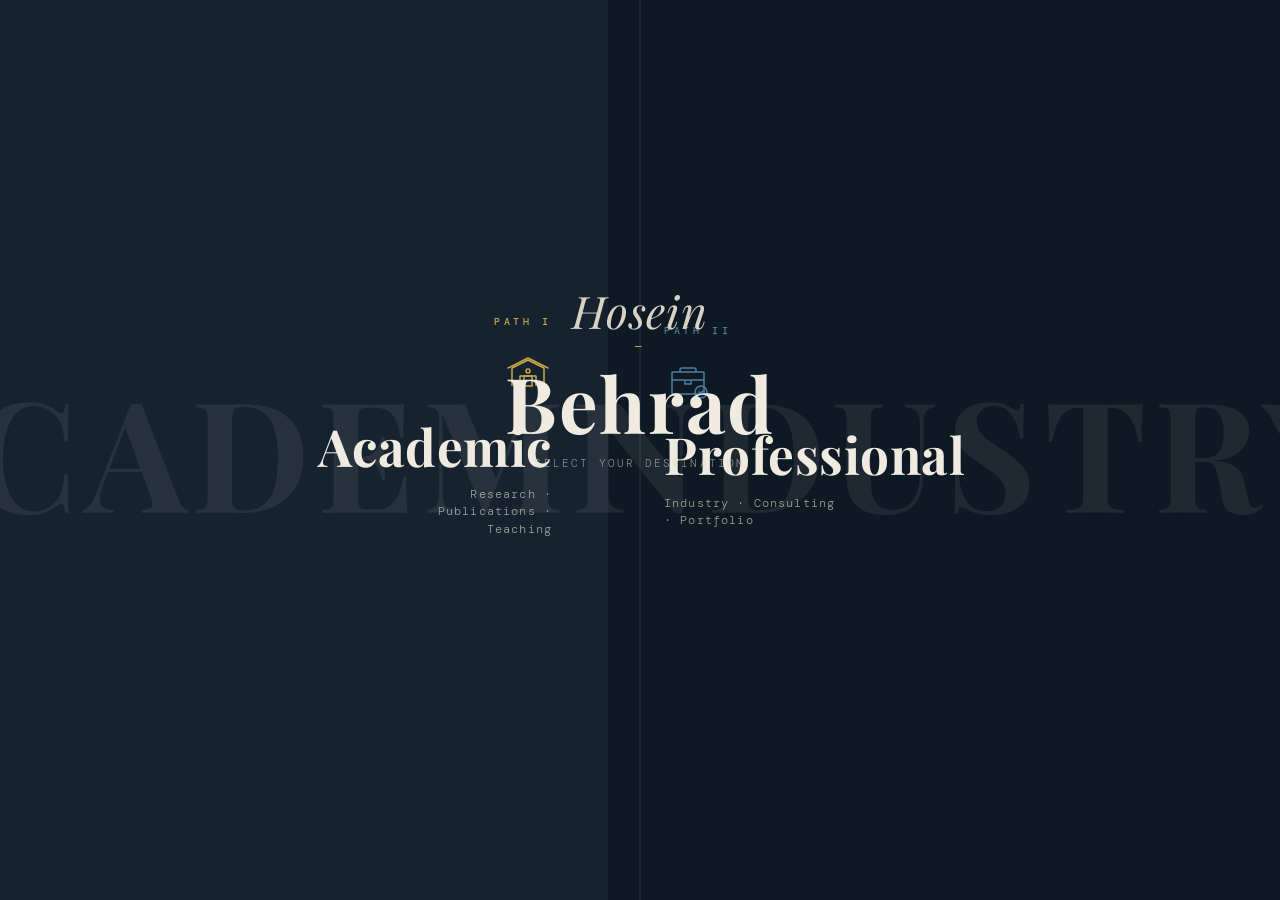
==== commit 6dfb18bc: "Update" ====
--- a/index.html
+++ b/index.html
@@ -2683,9 +2683,9 @@
         pointer-events: none;
         transition: transform var(--dur) var(--ease), opacity var(--dur) var(--ease);
         position: absolute;
-        top: 50%;
+        top: 42%;
         left: 50%;
-        transform: translate(-50%, -50%)
+        transform: translate(-50%, -50%);
     }
 
     .nameplate--academic {
@@ -2703,17 +2703,20 @@
         color: var(--ivory);
         letter-spacing: .02em;
         font-family: Playfair Display, Georgia, serif;
-        font-size: clamp(2.2rem, 4vw, 3.5rem);
         font-weight: 700;
         line-height: 1.1;
-        display: block
+        display: block;
     }
 
     .nameplate__first {
         color: var(--ivory-2);
-        font-size: clamp(1.6rem, 3vw, 2.6rem);
+        font-size: clamp(2rem, 3.5vw, 3rem);
         font-style: italic;
-        font-weight: 400
+        font-weight: 400;
+    }
+
+    .nameplate__last {
+        font-size: clamp(3rem, 6vw, 5.5rem);
     }
 
     .nameplate__divider {
@@ -2750,20 +2753,22 @@
 
     .panel--academic {
         background: var(--navy-2);
+        flex: 0.95;
         justify-content: flex-end
     }
 
     .panel--prof {
         background: var(--navy);
+        flex: 1.05;
         justify-content: flex-start
     }
 
     .panel--expand {
-        flex: 1.55
+        flex: 1.75
     }
 
     .panel--recede {
-        flex: .45
+        flex: .25
     }
 
     .panel--academic:before {
@@ -2800,7 +2805,7 @@
         transition: transform var(--dur) var(--ease), opacity var(--dur) var(--ease);
         flex-direction: column;
         gap: 12px;
-        padding: 48px;
+        padding: 48px 90px;
         display: flex;
         position: relative
     }
@@ -2860,7 +2865,7 @@
         color: var(--ivory);
         letter-spacing: .01em;
         font-family: Playfair Display, Georgia, serif;
-        font-size: clamp(1.8rem, 3vw, 2.8rem);
+        font-size: clamp(2.3rem, 4vw, 3.8rem);
         font-weight: 700;
         line-height: 1.1
     }
@@ -2906,7 +2911,7 @@
 
     .panel__bg-text {
         letter-spacing: .05em;
-        color: #f0ebe108;
+        color: #f0ebe114;
         white-space: nowrap;
         pointer-events: none;
         transition: color var(--dur) var(--ease), opacity var(--dur) var(--ease);
@@ -2920,11 +2925,13 @@
     }
 
     .panel--academic .panel__bg-text {
-        right: 0
+        right: 50%;
+        transform: translate(50%, -50%);
     }
 
     .panel--prof .panel__bg-text {
-        left: 0
+        left: 50%;
+        transform: translate(-50%, -50%);
     }
 
     .panel--academic:hover .panel__bg-text,
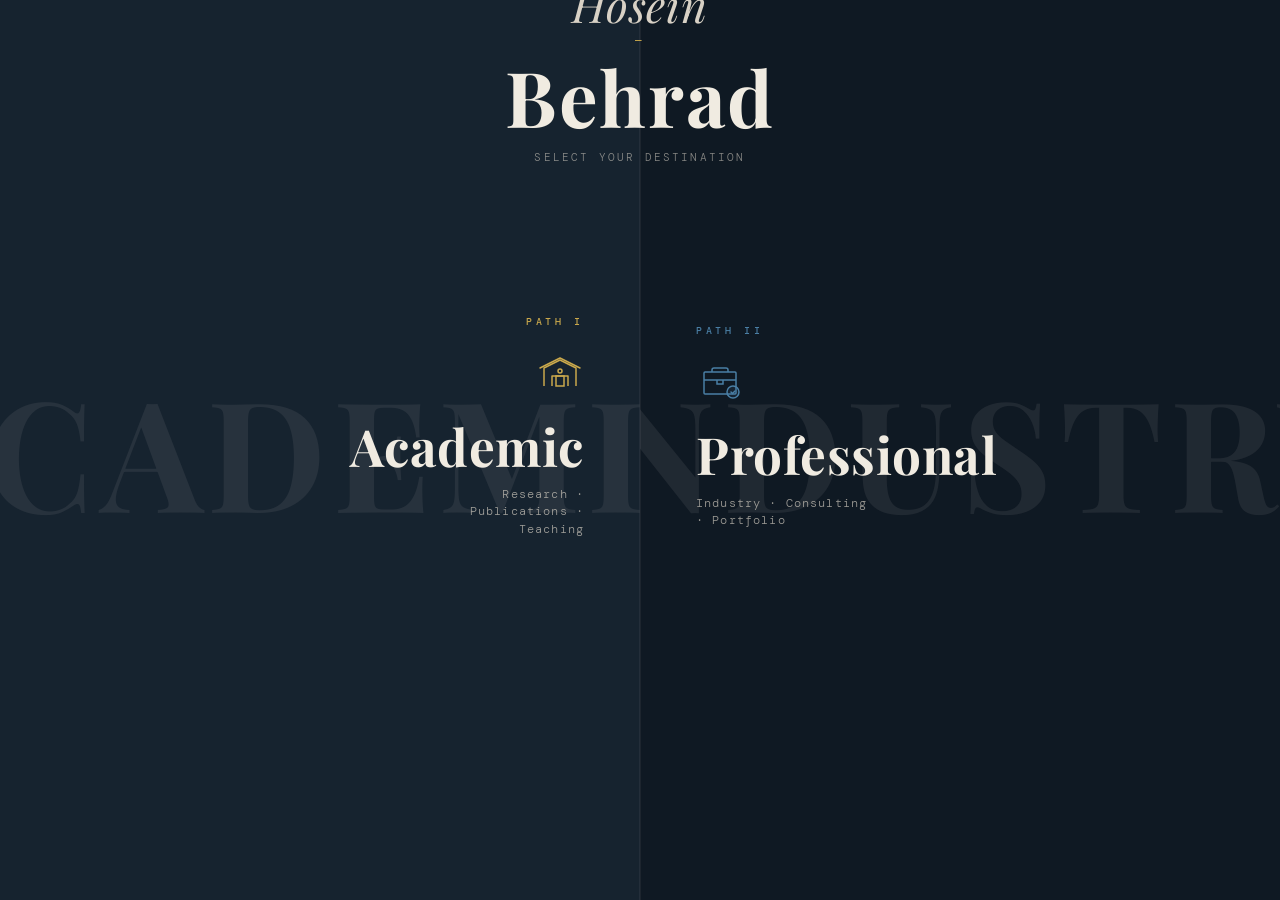
==== commit 767a5c8d: "Update" ====
--- a/index.html
+++ b/index.html
@@ -98,6 +98,23 @@
     }
 
     button,
+
+    header {
+        text-align: center;
+        padding-top: 20px;
+    }
+
+    .academic-section, .professional-section {
+        width: 50%;
+        float: left;
+        box-sizing: border-box;
+    }
+
+    .clearfix::after {
+        content: "";
+        clear: both;
+        display: table;
+    }
     input,
     optgroup,
     select,
@@ -2681,21 +2698,19 @@
         z-index: 20;
         text-align: center;
         pointer-events: none;
-        transition: transform var(--dur) var(--ease), opacity var(--dur) var(--ease);
+        transition: opacity var(--dur) var(--ease);
         position: absolute;
-        top: 42%;
+        top: 8%;
         left: 50%;
         transform: translate(-50%, -50%);
     }
 
     .nameplate--academic {
         opacity: .6;
-        transform: translate(calc(-50% - 60px), -50%)
     }
 
     .nameplate--prof {
         opacity: .6;
-        transform: translate(calc(60px - 50%), -50%)
     }
 
     .nameplate__first,
@@ -2753,13 +2768,13 @@
 
     .panel--academic {
         background: var(--navy-2);
-        flex: 0.95;
+        flex: 1;
         justify-content: flex-end
     }
 
     .panel--prof {
         background: var(--navy);
-        flex: 1.05;
+        flex: 1;
         justify-content: flex-start
     }
 
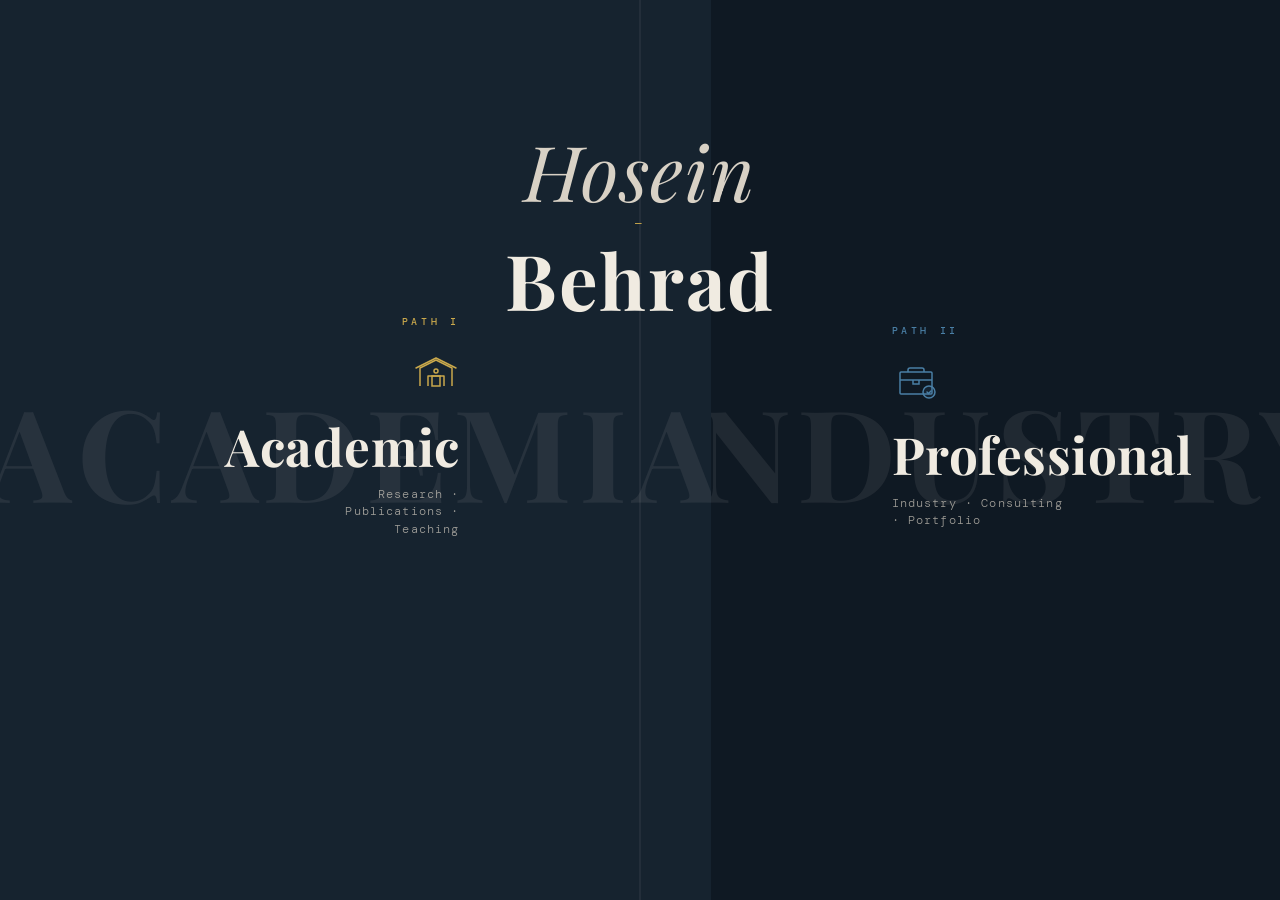
==== commit fe2dc4d5: "Update" ====
--- a/index.html
+++ b/index.html
@@ -2700,7 +2700,7 @@
         pointer-events: none;
         transition: opacity var(--dur) var(--ease);
         position: absolute;
-        top: 8%;
+        top: 25%;
         left: 50%;
         transform: translate(-50%, -50%);
     }
@@ -2725,7 +2725,7 @@
 
     .nameplate__first {
         color: var(--ivory-2);
-        font-size: clamp(2rem, 3.5vw, 3rem);
+        font-size: clamp(3rem, 6vw, 5.5rem);
         font-style: italic;
         font-weight: 400;
     }
@@ -2744,14 +2744,7 @@
     }
 
     .nameplate__prompt {
-        color: var(--ivory-2);
-        letter-spacing: .2em;
-        text-transform: uppercase;
-        opacity: .6;
-        margin-top: 10px;
-        font-family: DM Mono, monospace;
-        font-size: .68rem;
-        font-weight: 300
+        display: none;
     }
 
     .panel {
@@ -2768,14 +2761,14 @@
 
     .panel--academic {
         background: var(--navy-2);
-        flex: 1;
-        justify-content: flex-end
+        flex: 1.25;
+        justify-content: center
     }
 
     .panel--prof {
         background: var(--navy);
         flex: 1;
-        justify-content: flex-start
+        justify-content: center
     }
 
     .panel--expand {
@@ -2932,7 +2925,7 @@
         transition: color var(--dur) var(--ease), opacity var(--dur) var(--ease);
         z-index: 1;
         font-family: Playfair Display, Georgia, serif;
-        font-size: clamp(5rem, 12vw, 10rem);
+        font-size: clamp(4rem, 10vw, 8rem);
         font-weight: 700;
         position: absolute;
         top: 50%;
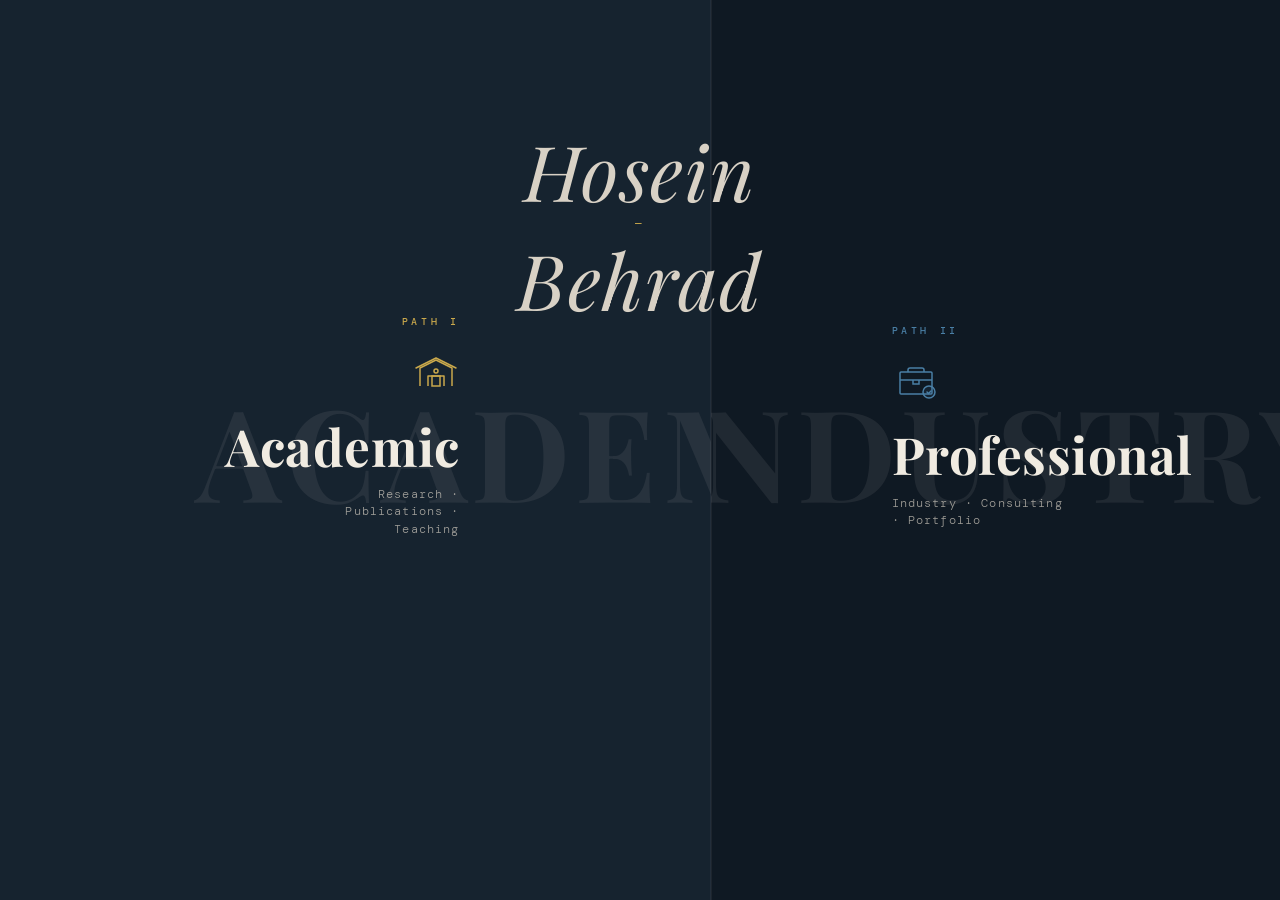
==== commit 85dfe2b0: "Update" ====
--- a/index.html
+++ b/index.html
@@ -2690,7 +2690,7 @@
         position: absolute;
         top: 0;
         bottom: 0;
-        left: 50%;
+        left: 55.56%;
         transform: translate(-50%)
     }
 
@@ -2715,19 +2715,20 @@
 
     .nameplate__first,
     .nameplate__last {
-        color: var(--ivory);
+        color: var(--ivory-2);
         letter-spacing: .02em;
         font-family: Playfair Display, Georgia, serif;
-        font-weight: 700;
+        font-weight: 400;
+        font-style: italic;
         line-height: 1.1;
         display: block;
     }
 
     .nameplate__first {
-        color: var(--ivory-2);
+        /* color: var(--ivory-2); */
         font-size: clamp(3rem, 6vw, 5.5rem);
-        font-style: italic;
-        font-weight: 400;
+        /* font-style: italic;
+        font-weight: 400; */
     }
 
     .nameplate__last {
@@ -2929,6 +2930,7 @@
         font-weight: 700;
         position: absolute;
         top: 50%;
+		left: 5%;
         transform: translateY(-50%)
     }
 
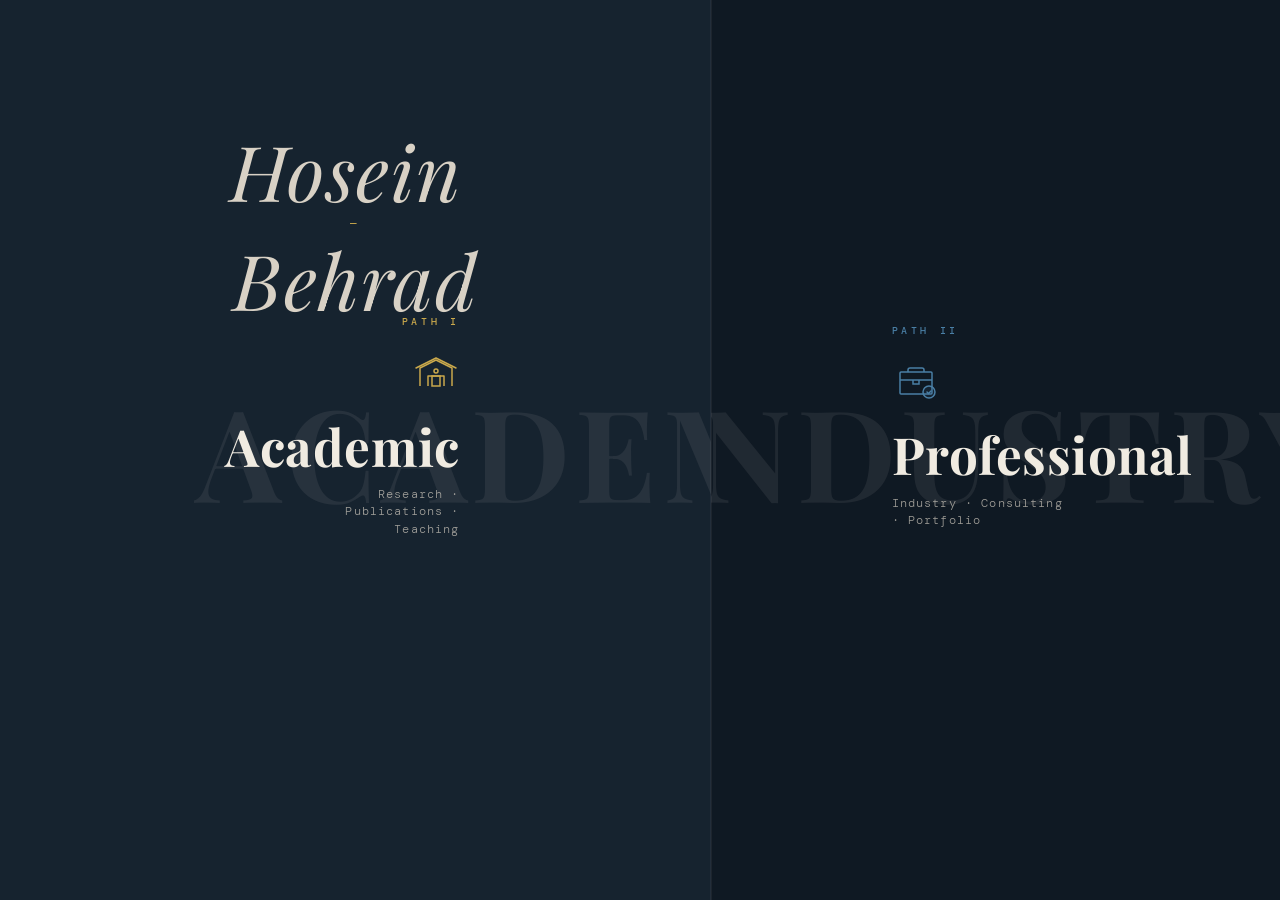
==== commit 8cb1ad71: "Update" ====
--- a/index.html
+++ b/index.html
@@ -2701,10 +2701,11 @@
         transition: opacity var(--dur) var(--ease);
         position: absolute;
         top: 25%;
-        left: 50%;
+        left: 27.78%;
         transform: translate(-50%, -50%);
     }
 
+    
     .nameplate--academic {
         opacity: .6;
     }
@@ -2721,12 +2722,13 @@
         font-weight: 400;
         font-style: italic;
         line-height: 1.1;
-        display: block;
+        display: inline-block;
     }
 
     .nameplate__first {
         /* color: var(--ivory-2); */
         font-size: clamp(3rem, 6vw, 5.5rem);
+        margin-right: 0.25em;
         /* font-style: italic;
         font-weight: 400; */
     }
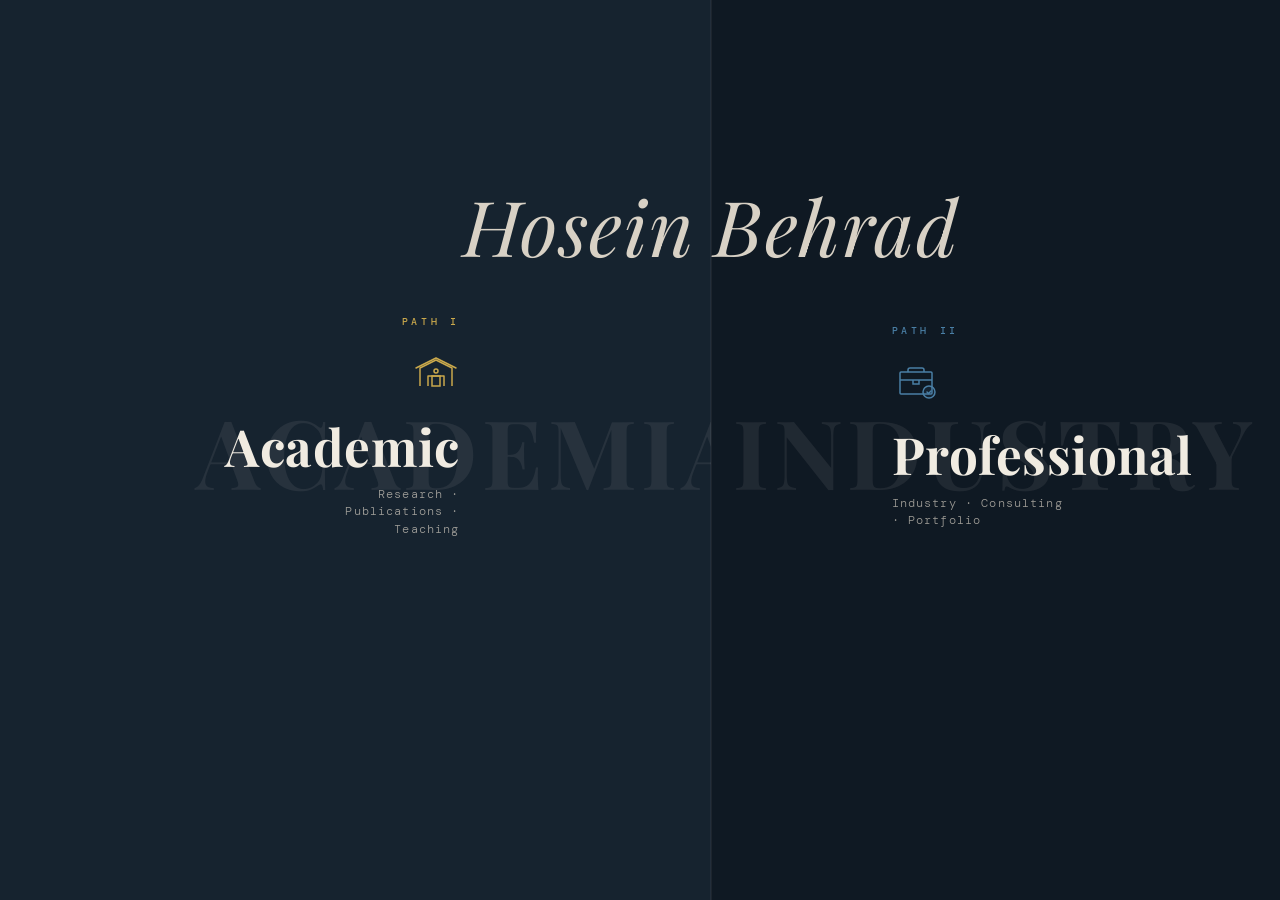
==== commit 72429625: "Update" ====
--- a/index.html
+++ b/index.html
@@ -2701,7 +2701,7 @@
         transition: opacity var(--dur) var(--ease);
         position: absolute;
         top: 25%;
-        left: 27.78%;
+        left: 55.56%;
         transform: translate(-50%, -50%);
     }
 
@@ -2722,7 +2722,7 @@
         font-weight: 400;
         font-style: italic;
         line-height: 1.1;
-        display: inline-block;
+        display: inline;
     }
 
     .nameplate__first {
@@ -2738,12 +2738,7 @@
     }
 
     .nameplate__divider {
-        color: var(--gold);
-        letter-spacing: .3em;
-        margin: 4px 0;
-        font-family: DM Mono, monospace;
-        font-size: .7rem;
-        display: block
+        display: none;
     }
 
     .nameplate__prompt {
@@ -2928,7 +2923,7 @@
         transition: color var(--dur) var(--ease), opacity var(--dur) var(--ease);
         z-index: 1;
         font-family: Playfair Display, Georgia, serif;
-        font-size: clamp(4rem, 10vw, 8rem);
+        font-size: clamp(3rem, 8vw, 6rem);
         font-weight: 700;
         position: absolute;
         top: 50%;
